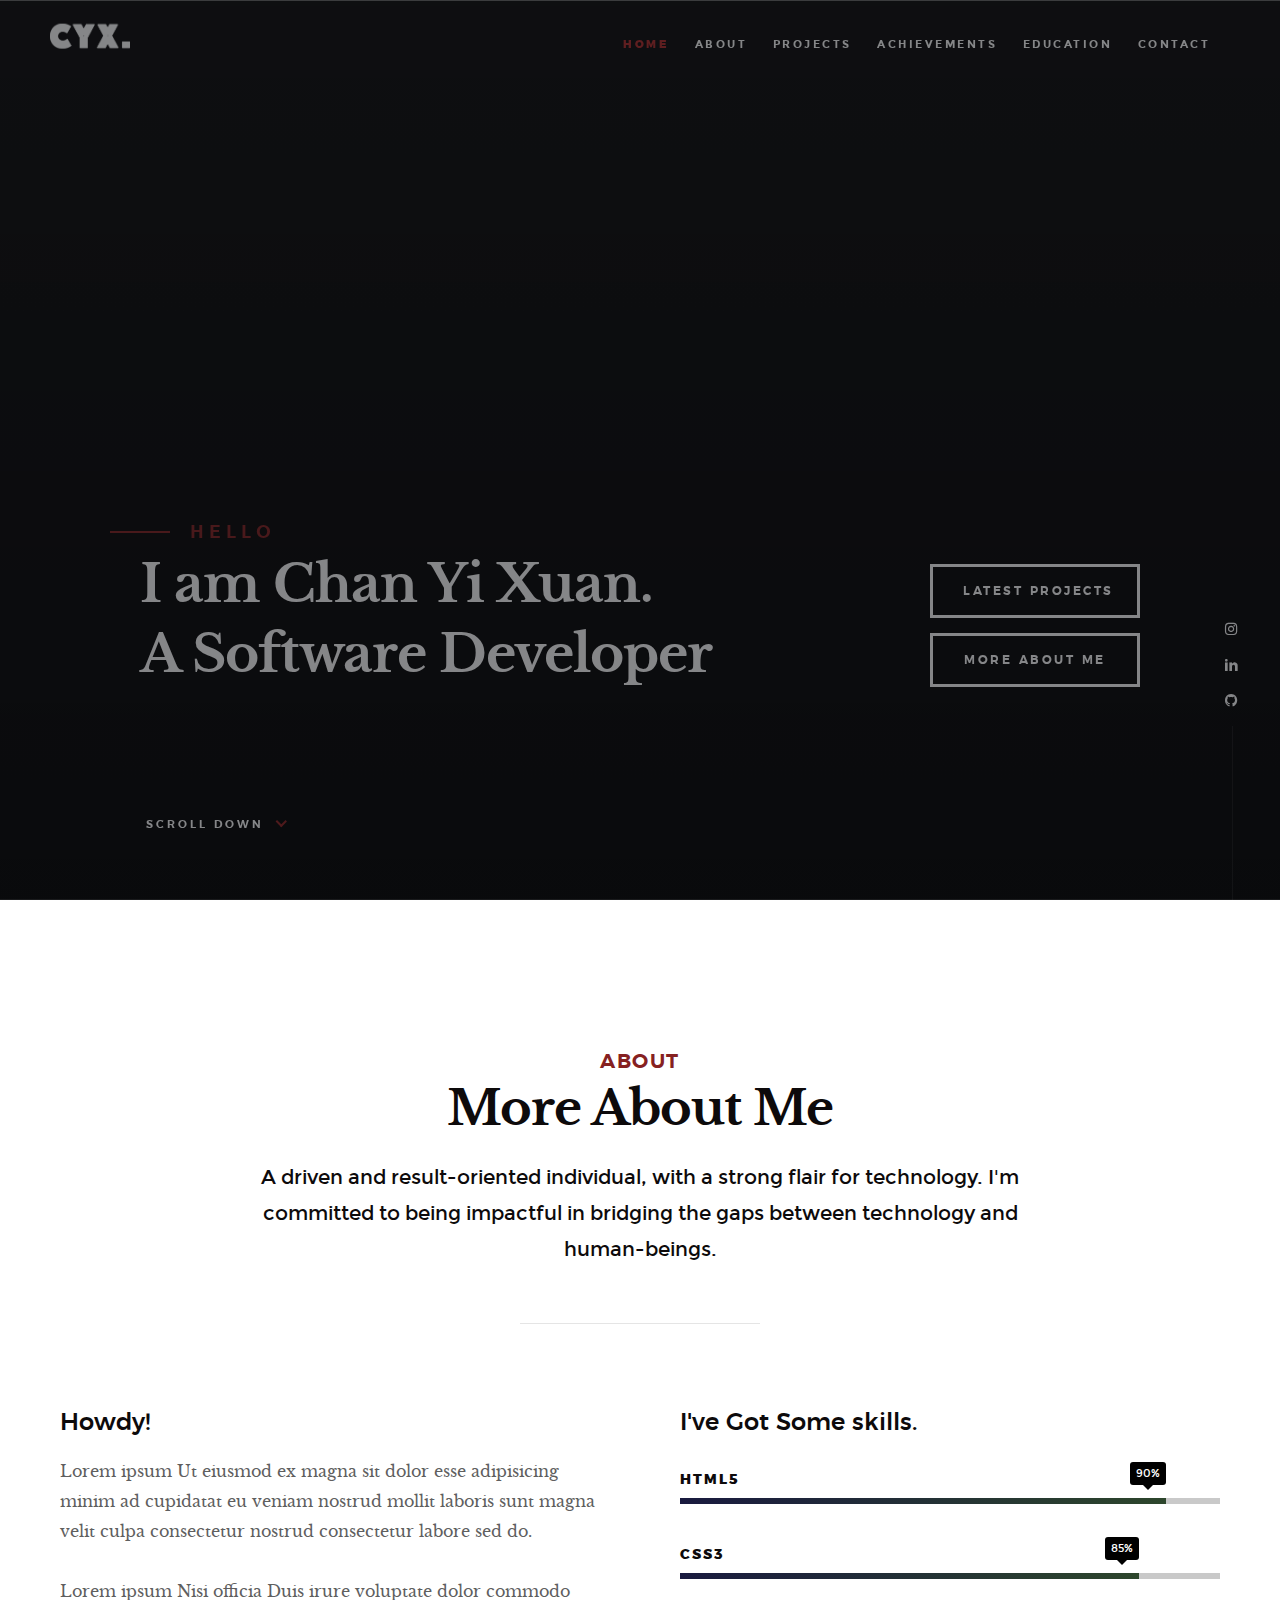
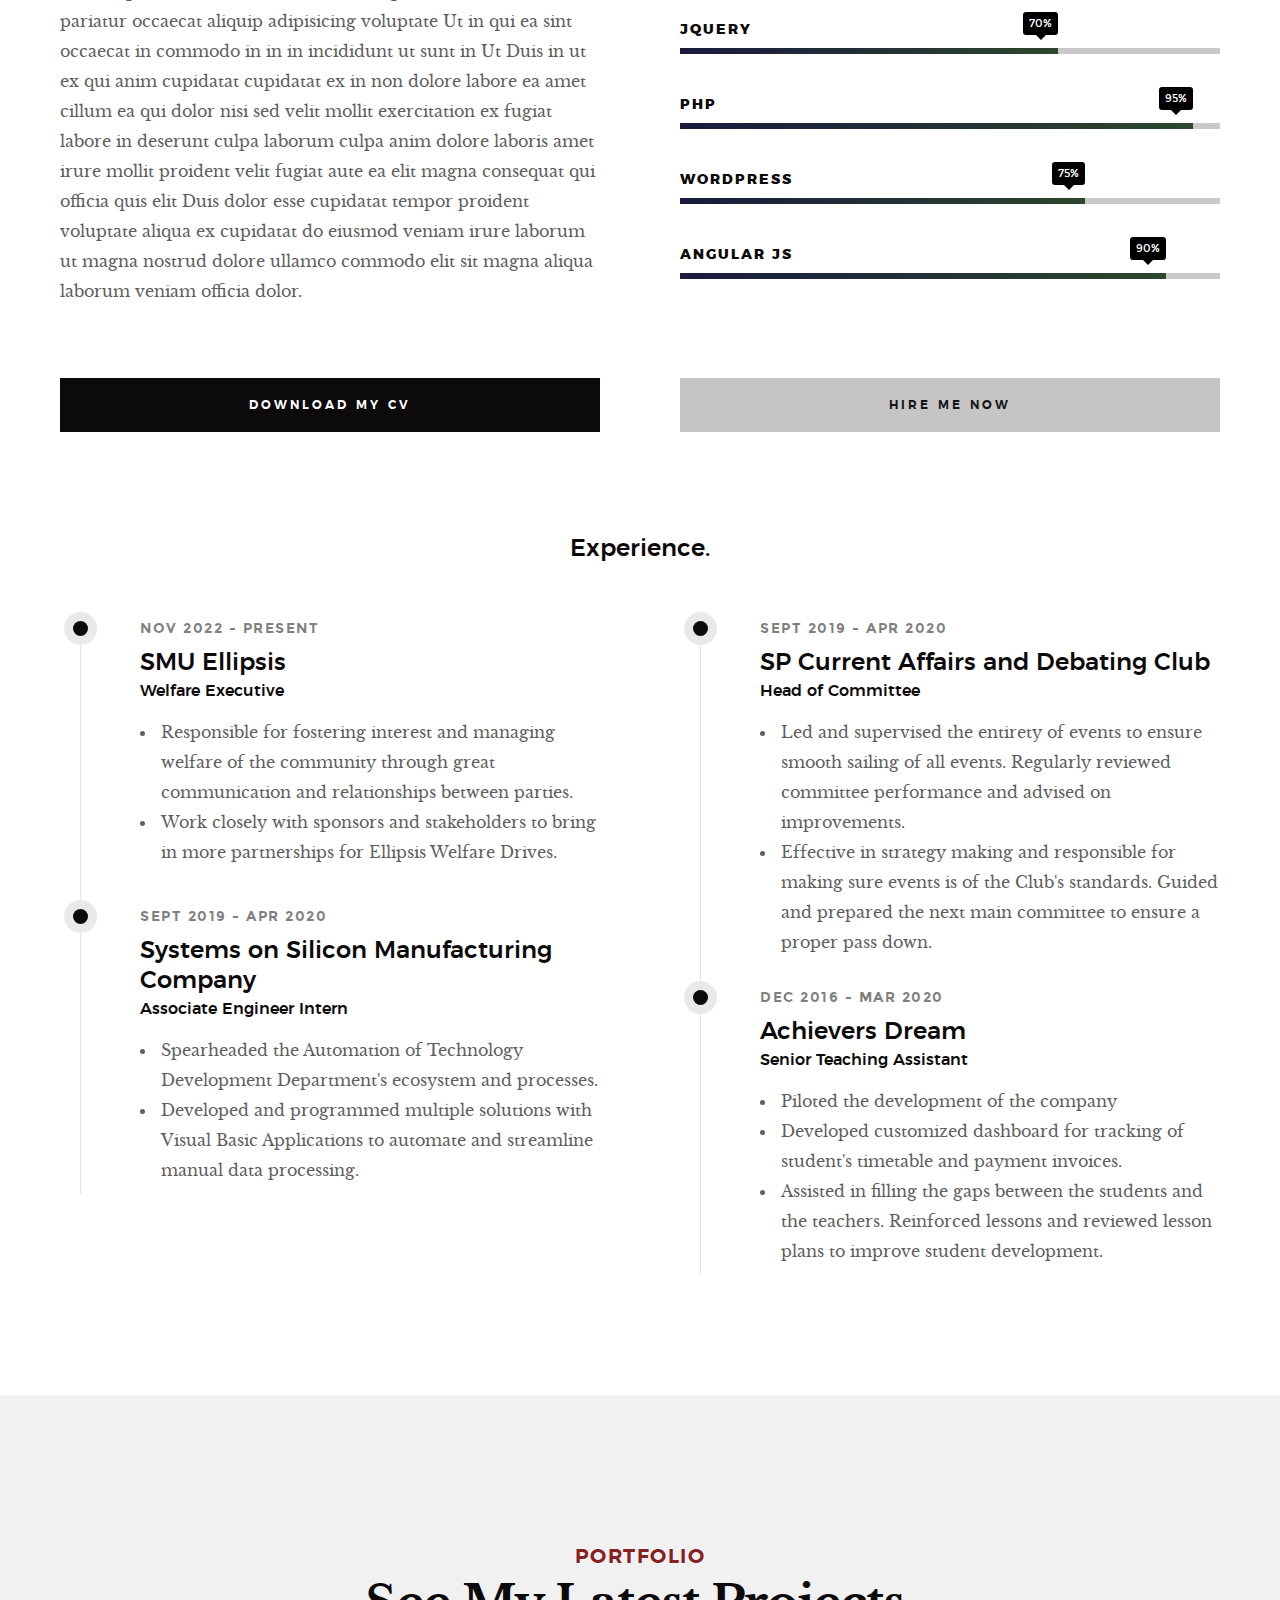
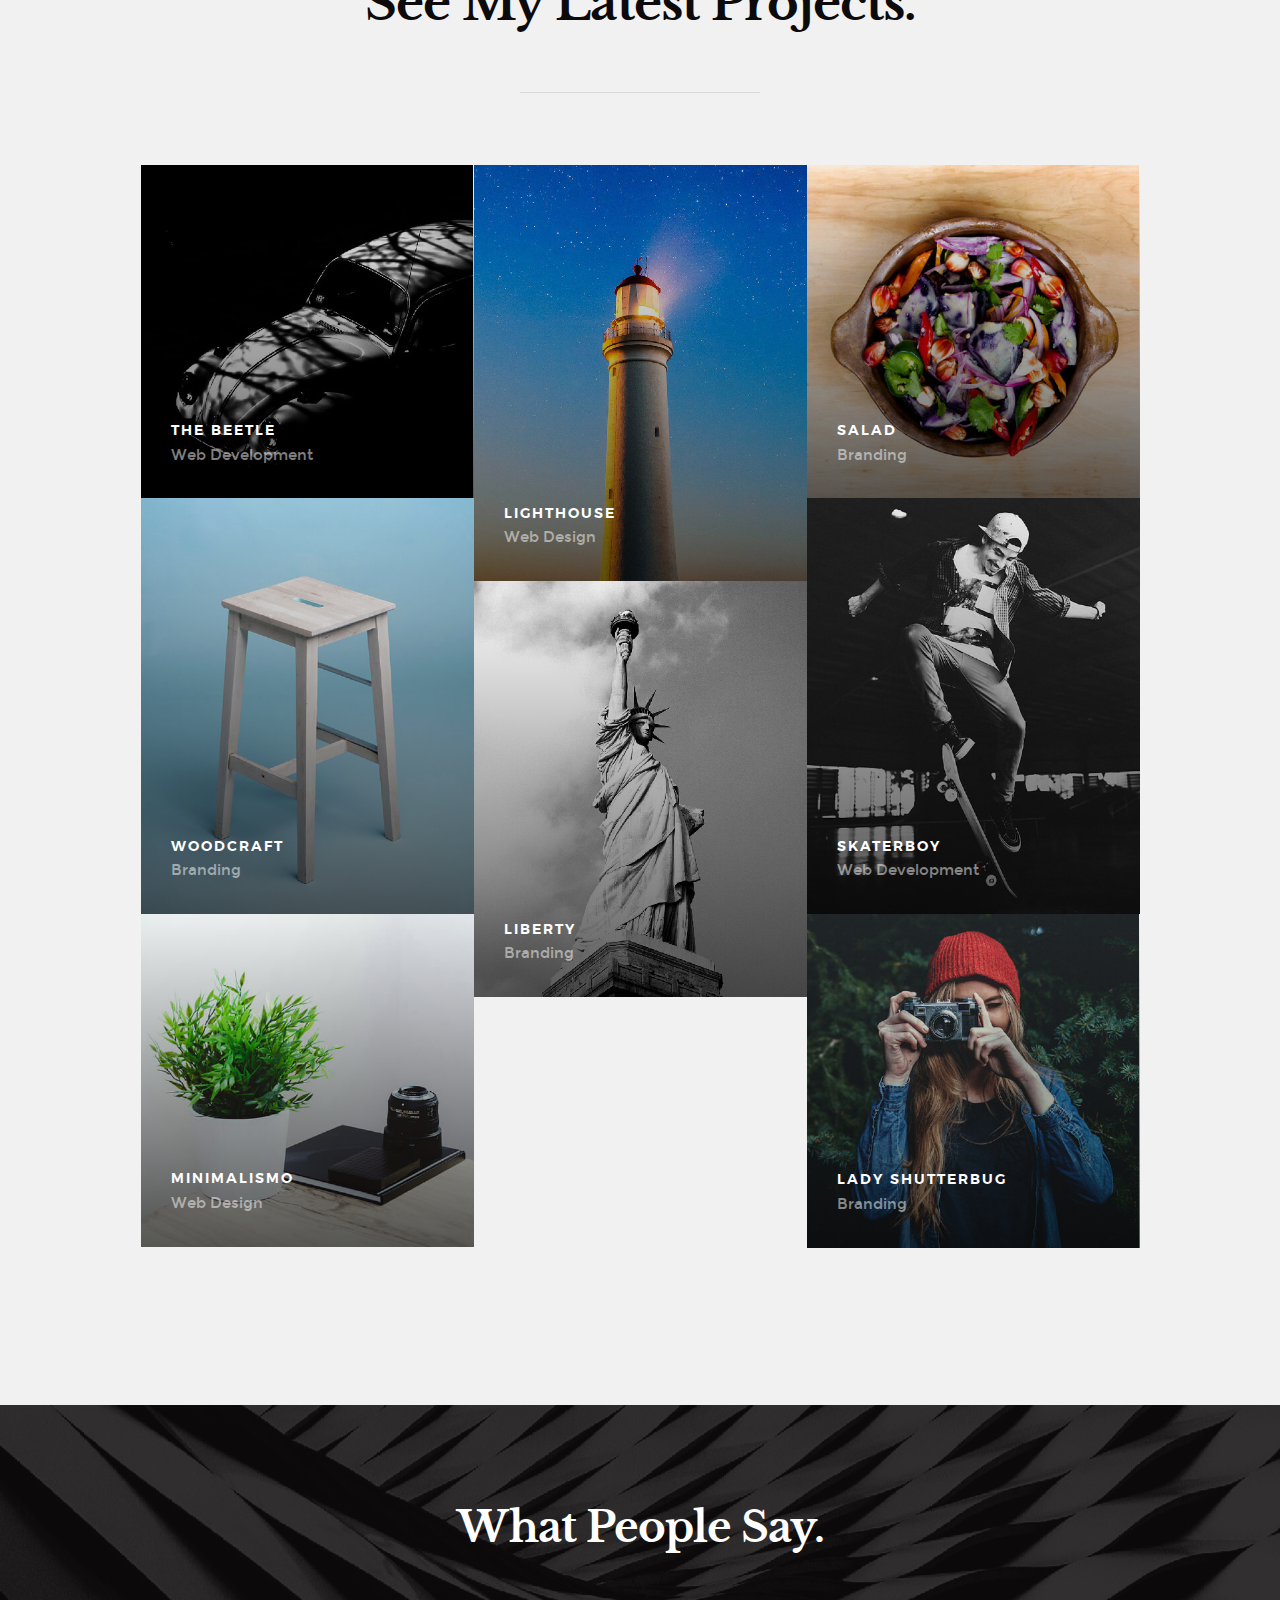
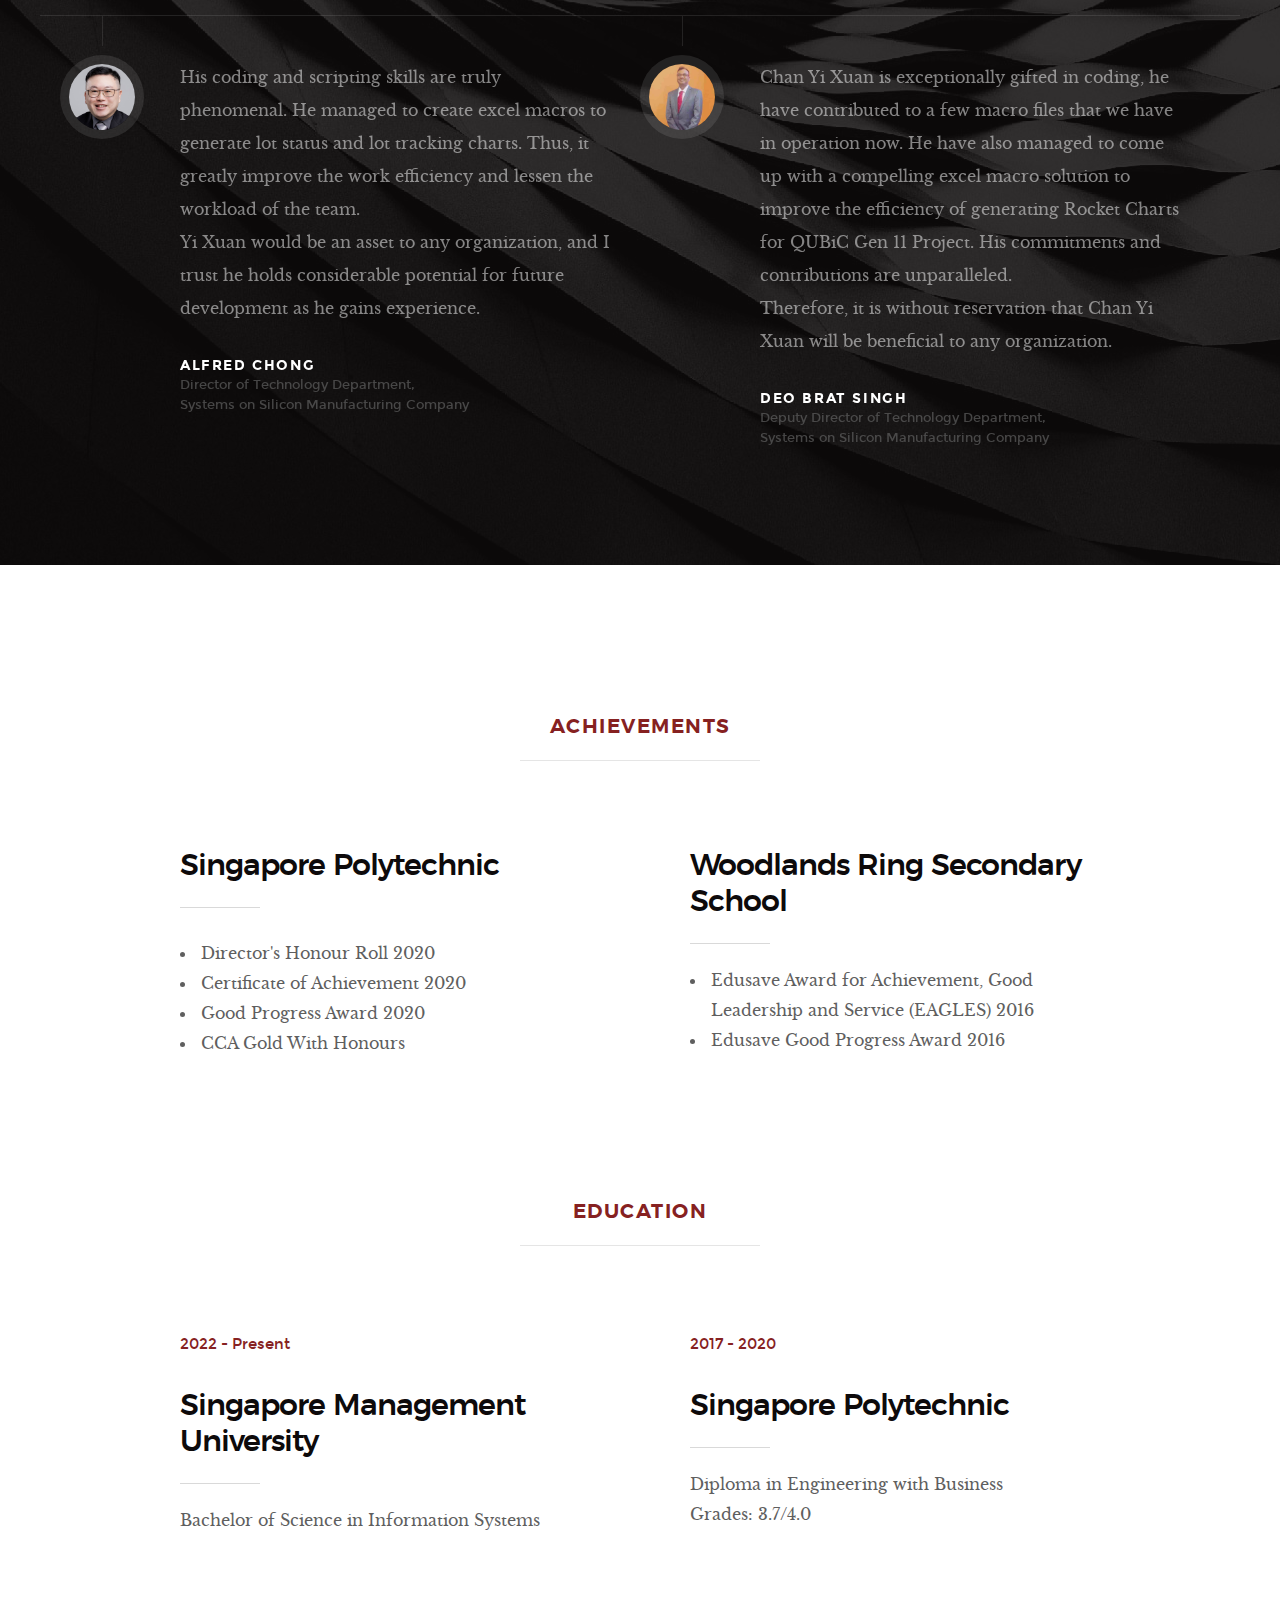
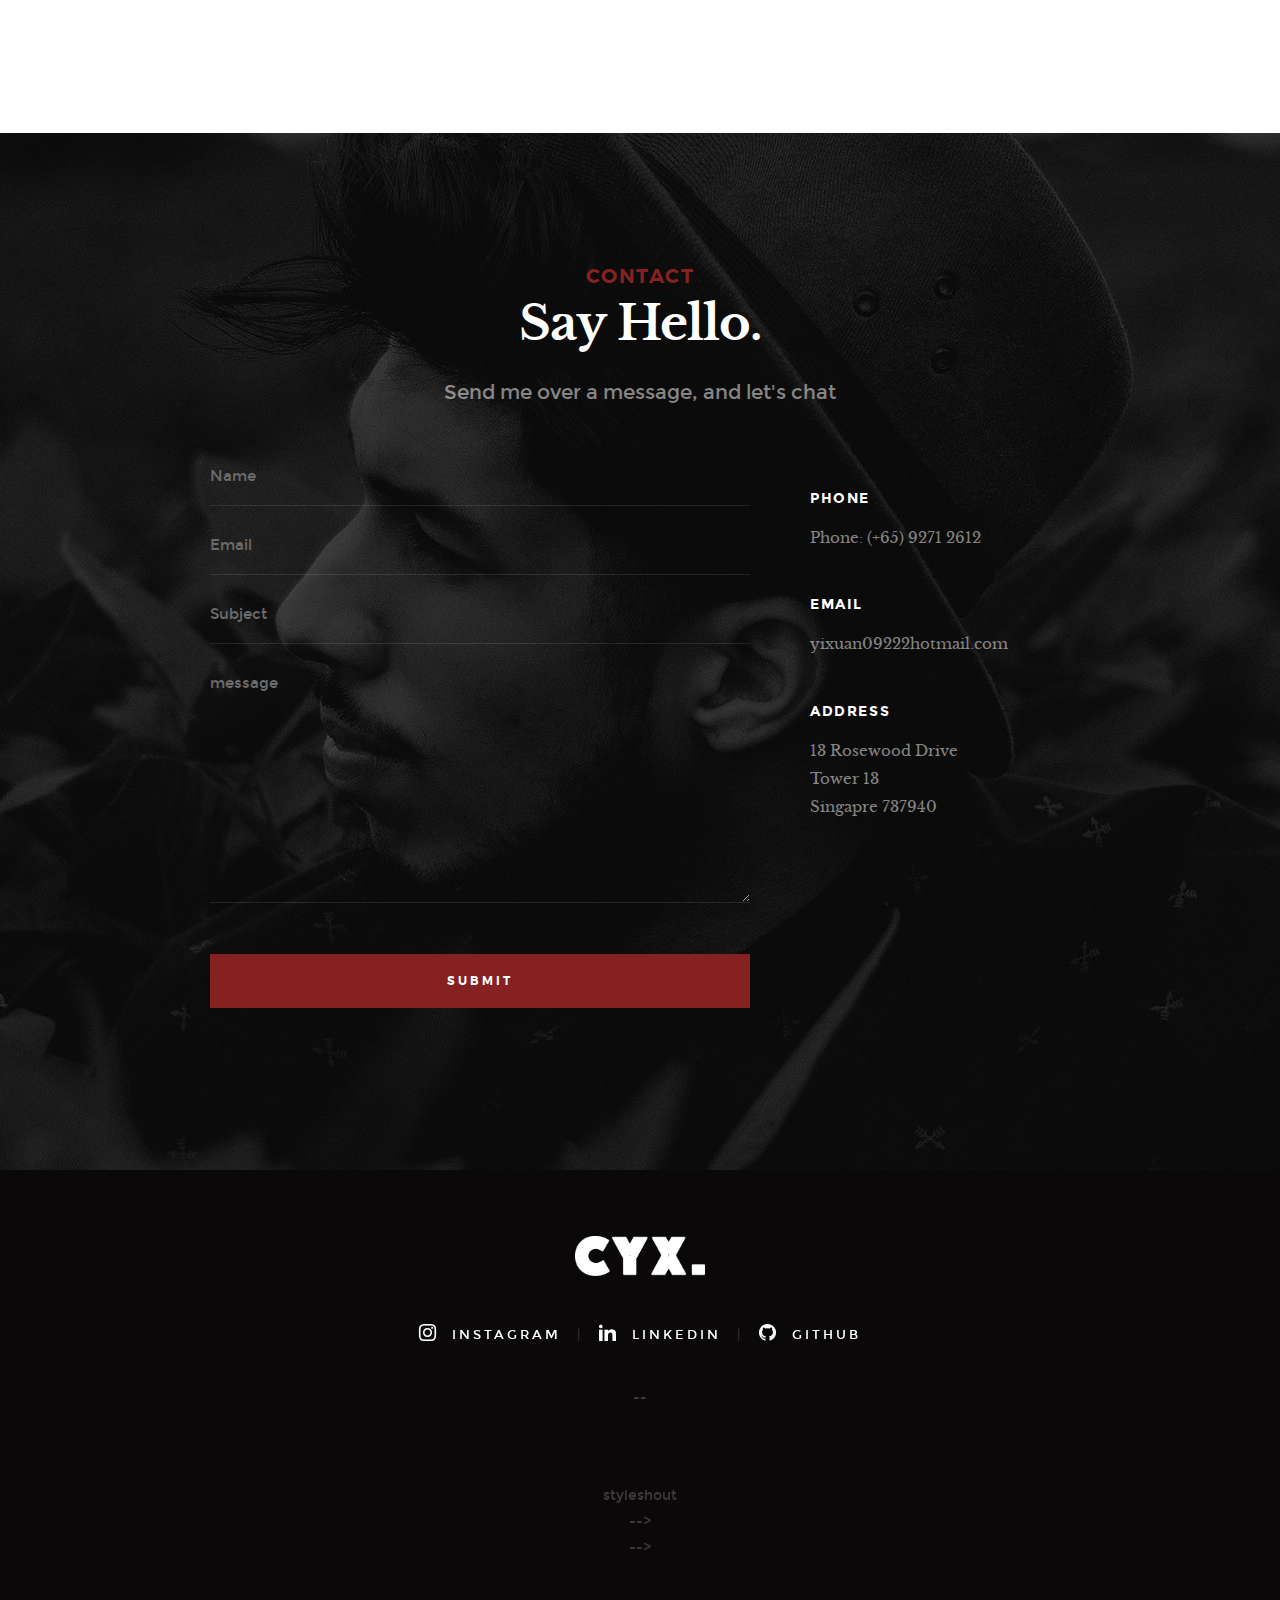
==== index.html @ 6fe9869a "Add files via upload" ====
<!DOCTYPE html>
<!--[if lt IE 9 ]><html class="no-js oldie" lang="en"> <![endif]-->
<!--[if IE 9 ]><html class="no-js oldie ie9" lang="en"> <![endif]-->
<!--[if (gte IE 9)|!(IE)]><!-->
<html class="no-js" lang="en">
<!--<![endif]-->

<head>

    <!--- basic page needs
    ================================================== -->
    <meta charset="utf-8">
    <title>YI XUAN</title>
    <meta name="description" content="">
    <meta name="author" content="">

    <!-- mobile specific metas
    ================================================== -->
    <meta name="viewport" content="width=device-width, initial-scale=1">

    <!-- CSS
    ================================================== -->
    <link rel="stylesheet" href="css/base.css">
    <link rel="stylesheet" href="css/vendor.css">
    <link rel="stylesheet" href="css/main.css">

    <!-- script
    ================================================== -->
    <script src="js/modernizr.js"></script>
    <script src="js/pace.min.js"></script>

    <!-- favicons
    ================================================== -->
    <link rel="shortcut icon" href="favicon.ico" type="image/x-icon"><!--bookmark icon-->
    <link rel="icon" href="favicon.ico" type="image/x-icon">

</head>

<body id="top">

    <!-- header
    ================================================== -->
    <header class="s-header">

        <div class="header-logo">
            <a class="site-logo" href="index.html"><img src="images/CYX_.png" alt="Homepage"></a>
        </div>

        <nav class="header-nav-wrap">
            <ul class="header-nav">
                <li class="current"><a class="smoothscroll" href="#home" title="home">Home</a></li>
                <li><a class="smoothscroll" href="#about" title="about">About</a></li>
                <li><a class="smoothscroll" href="#works" title="works">Projects</a></li>
                <li><a class="smoothscroll" href="#blog" title="blog">Achievements</a></li>
                <li><a class="smoothscroll" href="#education" title="education">Education</a></li>
                <li><a class="smoothscroll" href="#contact" title="contact">Contact</a></li>
            </ul>
        </nav>

        <a class="header-menu-toggle" href="#0"><span>Menu</span></a>

    </header> <!-- end s-header -->


    <!-- home
   ================================================== -->
    <section id="home" class="s-home page-hero target-section" data-parallax="scroll"
        data-image-src="images/my-bg.jpg" data-natural-width=3000 data-natural-height=2000 data-position-y=center>

        <div class="overlay"></div>
        <div class="shadow-overlay"></div>

        <div class="home-content">

            <div class="row home-content__main">

                <h3>Hello </h3>

                <h1>
                    I am Chan Yi Xuan. <br>
                    A Software Developer <br>

                </h1>

                <div class="home-content__buttons">
                    <a href="#works" class="smoothscroll btn btn--stroke">
                        Latest Projects
                    </a>
                    <a href="#about" class="smoothscroll btn btn--stroke">
                        More About Me
                    </a>
                </div>

                <div class="home-content__scroll">
                    <a href="#about" class="scroll-link smoothscroll">
                        <span>Scroll Down</span>
                    </a>
                </div>

            </div>

        </div> <!-- end home-content -->

        <ul class="home-social">
            <!--<li>
                <a href="#"><i class="im im-facebook" aria-hidden="true"></i><span>Facebook</span></a>
            </li>
            <li>
                <a href="#"><i class="im im-twitter" aria-hidden="true"></i><span>Twiiter</span></a>
            </li>-->
            <li>
                <a href="https://www.instagram.com/c._.yx/" target="_blank"><i class="im im-instagram" aria-hidden="true"></i><span>Instagram</span></a>
            </li>
            <li>
                <a href="https://www.linkedin.com/in/yi-xuan-chan/" target="_blank"><i class="im im-linkedin" aria-hidden="true"></i><span>Behance</span></a>
            </li>
            <li>
                <a href="https://github.com/yixuan0922" target="_blank"><i class="im im-github" aria-hidden="true"></i><span>Pinterest</span></a>
            </li>
        </ul>
        <!-- end home-social -->

    </section> <!-- end s-home -->


    <!-- about
    ================================================== -->
    <section id="about" class="s-about target-section">

        <div class="row narrow section-intro has-bottom-sep">
            <div class="col-full text-center">
                <h3>About</h3>
                <h1>More About Me</h1>
                <p class="lead">A driven and result-oriented individual, with a strong flair for technology. I'm
                    committed to being impactful in bridging the gaps between technology and human-beings.
                </p>
            </div>
        </div>

        <div class="row about-content">

            <div class="col-six tab-full left">
                <h3>Howdy!</h3>

                <p>Lorem ipsum Ut eiusmod ex magna sit dolor esse adipisicing minim ad cupidatat eu veniam nostrud
                    mollit laboris sunt magna velit culpa consectetur nostrud consectetur labore sed do.</p>

                <p>
                    Lorem ipsum Nisi officia Duis irure voluptate dolor commodo pariatur occaecat aliquip adipisicing
                    voluptate Ut in qui ea sint occaecat in commodo in in in incididunt ut sunt in Ut Duis in ut ex qui
                    anim cupidatat cupidatat ex in non dolore labore ea amet cillum ea qui dolor nisi sed velit mollit
                    exercitation ex fugiat labore in deserunt culpa laborum culpa anim dolore laboris amet irure mollit
                    proident velit fugiat aute ea elit magna consequat qui officia quis elit Duis dolor esse cupidatat
                    tempor proident voluptate aliqua ex cupidatat do eiusmod veniam irure laborum ut magna nostrud
                    dolore ullamco commodo elit sit magna aliqua laborum veniam officia dolor.
                </p>
            </div>

            <div class="col-six tab-full right">
                <h3>I've Got Some skills.</h3>

                <ul class="skill-bars">
                    <li>
                        <div class="progress percent90"><span>90%</span></div>
                        <strong>HTML5</strong>
                    </li>
                    <li>
                        <div class="progress percent85"><span>85%</span></div>
                        <strong>CSS3</strong>
                    </li>
                    <li>
                        <div class="progress percent70"><span>70%</span></div>
                        <strong>JQuery</strong>
                    </li>
                    <li>
                        <div class="progress percent95"><span>95%</span></div>
                        <strong>PHP</strong>
                    </li>
                    <li>
                        <div class="progress percent75"><span>75%</span></div>
                        <strong>Wordpress</strong>
                    </li>
                    <li>
                        <div class="progress percent90"><span>90%</span></div>
                        <strong>Angular JS</strong>
                    </li>
                </ul>
            </div>

        </div> <!-- end about-content -->

        <div class="row about-content about-content--buttons">

            <div class="col-six tab-full left">
                <a href="/download/Chan Yi Xuan Resume.pdf" target="_blank" title="Download Resume" class="btn btn--primary full-width">Download My CV</a>
            </div>
            <div class="col-six tab-full right">
                <a href="#0" class="btn full-width">Hire Me Now</a>
            </div>

        </div> <!-- end about-content buttons -->

        <div class="row about-content about-content--timeline">

            <div class="col-full text-center">
                <h3>Experience.</h3>
            </div>

            <div class="col-six tab-full left">
                <div class="timeline">

                    <div class="timeline__block">
                        <div class="timeline__bullet"></div>
                        <div class="timeline__header">
                            <p class="timeline__timeframe">Nov 2022 - Present</p>
                            <h3>SMU Ellipsis</h3>
                            <h5>Welfare Executive</h5>
                        </div>
                        <div class="timeline__desc">
                            <!--<p>Lorem ipsum Occaecat do esse ex et dolor culpa nisi ex in magna consectetur nisi
                                cupidatat laboris esse eiusmod deserunt aute do quis velit esse sed Ut proident
                                cupidatat nulla esse cillum laborum occaecat nostrud sit dolor incididunt amet est
                                occaecat nisi.</p>-->
                            <ul>
                                <li>Responsible for fostering interest and managing welfare of the community through
                                    great communication and relationships between parties.</li>
                                <li>Work closely with sponsors and stakeholders to bring in more partnerships for
                                    Ellipsis Welfare Drives.</li>
                            </ul>
                        </div>
                    </div> <!-- end timeline__block -->

                    <div class="timeline__block">
                        <div class="timeline__bullet"></div>
                        <div class="timeline__header">
                            <p class="timeline__timeframe">Sept 2019 - Apr 2020</p>
                            <h3>Systems on Silicon Manufacturing Company</h3>
                            <h5>Associate Engineer Intern</h5>
                        </div>
                        <div class="timeline__desc">
                            <!--<p>Lorem ipsum Occaecat do esse ex et dolor culpa nisi ex in magna consectetur nisi
                                cupidatat laboris esse eiusmod deserunt aute do quis velit esse sed Ut proident
                                cupidatat nulla esse cillum laborum occaecat nostrud sit dolor incididunt amet est
                                occaecat nisi incididunt.</p>-->
                            <ul>
                                <li>Spearheaded the Automation of Technology Development Department's ecosystem and
                                    processes.</li>
                                <li>Developed and programmed multiple solutions with Visual Basic Applications to
                                    automate and streamline manual data processing.</li>
                            </ul>
                        </div>
                    </div> <!-- end timeline__block -->

                </div> <!-- end timeline -->
            </div> <!-- end left -->

            <div class="col-six tab-full right">
                <div class="timeline">

                    <div class="timeline__block">
                        <div class="timeline__bullet"></div>
                        <div class="timeline__header">
                            <p class="timeline__timeframe">Sept 2019 - Apr 2020</p>
                            <h3>SP Current Affairs and Debating Club</h3>
                            <h5>Head of Committee</h5>
                        </div>
                        <div class="timeline__desc">
                            <!--<p>Lorem ipsum Occaecat do esse ex et dolor culpa nisi ex in magna consectetur nisi
                                cupidatat laboris esse eiusmod deserunt aute do quis velit esse sed Ut proident
                                cupidatat nulla esse cillum laborum occaecat nostrud sit dolor incididunt amet est
                                occaecat nisi.</p>-->
                            <ul>
                                <li>Led and supervised the entirety of events to ensure smooth sailing of all events.
                                    Regularly reviewed committee performance and advised on improvements.</li>
                                <li>Effective in strategy making and responsible for making sure events is of the Club's
                                    standards. Guided and prepared the next main committee to ensure a proper pass down.
                                </li>
                            </ul>

                        </div>
                    </div> <!-- end timeline__block -->

                    <div class="timeline__block">
                        <div class="timeline__bullet"></div>
                        <div class="timeline__header">
                            <p class="timeline__timeframe">Dec 2016 - Mar 2020</p>
                            <h3>Achievers Dream</h3>
                            <h5>Senior Teaching Assistant</h5>
                        </div>
                        <div class="timeline__desc">
                            <!--<p>Lorem ipsum Occaecat do esse ex et dolor culpa nisi ex in magna consectetur nisi
                                cupidatat laboris esse eiusmod deserunt aute do quis velit esse sed Ut proident
                                cupidatat nulla esse cillum laborum occaecat nostrud sit dolor incididunt amet est
                                occaecat nisi incididunt.</p>-->
                            <ul>
                                <li>Piloted the development of the company</li>
                                <li>Developed customized dashboard for tracking of student's timetable and payment
                                    invoices.
                                </li>
                                <li>Assisted in filling the gaps between the students and the teachers. Reinforced
                                    lessons and reviewed lesson plans to improve student development.
                                </li>
                            </ul>
                        </div>
                    </div> <!-- end timeline__block -->

                </div> <!-- end timeline -->
            </div> <!-- end right -->

        </div> <!-- end about-content timeline -->

    </section> <!-- end about -->


    <!-- works
    ================================================== -->
    <section id="works" class="s-works target-section">

        <div class="row narrow section-intro has-bottom-sep">
            <div class="col-full">
                <h3>Portfolio</h3>
                <h1>See My Latest Projects.</h1>

                <p class="lead"><!--Lorem ipsum Dolor adipisicing nostrud et aute Excepteur amet commodo ea dolore irure
                    esse Duis nulla sint fugiat cillum ullamco proident aliquip quis qui voluptate dolore veniam Ut
                    laborum non est in officia.--></p>
            </div>
        </div>

        <div class="row masonry-wrap">
            <div class="masonry">

                <div class="masonry__brick">
                    <div class="item-folio">

                        <div class="item-folio__thumb">
                            <a href="images/portfolio/gallery/g-beetle.jpg" class="thumb-link" title="The Beetle Car"
                                data-size="1050x700">
                                <img src="images/portfolio/beetle.jpg"
                                    srcset="images/portfolio/beetle.jpg 1x, images/portfolio/beetle@2x.jpg 2x" alt="">
                                <span class="shadow-overlay"></span>
                            </a>
                        </div>

                        <div class="item-folio__text">
                            <h3 class="item-folio__title">
                                The Beetle
                            </h3>
                            <p class="item-folio__cat">
                                Web Development
                            </p>
                        </div>

                        <a href="https://www.behance.net/" class="item-folio__project-link" title="Project link">
                            <i class="im im-link"></i>
                        </a>

                        <div class="item-folio__caption">
                            <p>Vero molestiae sed aut natus excepturi. Et tempora numquam. Temporibus iusto quo.Unde
                                dolorem corrupti neque nisi.</p>
                        </div>

                    </div> <!-- end item-folio -->
                </div> <!-- end masonry__brick -->

                <div class="masonry__brick">
                    <div class="item-folio">

                        <div class="item-folio__thumb">
                            <a href="images/portfolio/gallery/g-lighthouse.jpg" class="thumb-link" title="Lighthouse"
                                data-size="1050x700">
                                <img src="images/portfolio/lighthouse.jpg"
                                    srcset="images/portfolio/lighthouse.jpg 1x, images/portfolio/lighthouse@2x.jpg 2x"
                                    alt="">
                                <span class="shadow-overlay"></span>
                            </a>
                        </div>

                        <div class="item-folio__text">
                            <h3 class="item-folio__title">
                                Lighthouse
                            </h3>
                            <p class="item-folio__cat">
                                Web Design
                            </p>
                        </div>

                        <a href="https://www.behance.net/" class="item-folio__project-link" title="Project link">
                            <i class="im im-link"></i>
                        </a>

                        <div class="item-folio__caption">
                            <p>Vero molestiae sed aut natus excepturi. Et tempora numquam. Temporibus iusto quo.Unde
                                dolorem corrupti neque nisi.</p>
                        </div>

                    </div> <!-- end item-folio -->
                </div> <!-- end masonry__brick -->

                <div class="masonry__brick">
                    <div class="item-folio">

                        <div class="item-folio__thumb">
                            <a href="images/portfolio/gallery/g-salad.jpg" class="thumb-link" data-size="1050x700">
                                <img src="images/portfolio/salad.jpg"
                                    srcset="images/portfolio/salad.jpg 1x, images/portfolio/salad@2x.jpg 2x" alt="">
                                <span class="shadow-overlay"></span>
                            </a>
                        </div>

                        <div class="item-folio__text">
                            <h3 class="item-folio__title">
                                Salad
                            </h3>
                            <p class="item-folio__cat">
                                Branding
                            </p>
                        </div>

                        <a href="https://www.behance.net/" class="item-folio__project-link" title="Project link">
                            <i class="im im-link"></i>
                        </a>

                        <span class="item-folio__caption">
                            <p>Vero molestiae sed aut natus excepturi. Et tempora numquam. Temporibus iusto quo.Unde
                                dolorem corrupti neque nisi.</p>
                        </span>

                    </div> <!-- end item-folio -->
                </div> <!-- end masonry__brick -->

                <div class="masonry__brick">
                    <div class="item-folio">

                        <div class="item-folio__thumb">
                            <a href="images/portfolio/gallery/g-woodcraft.jpg" class="thumb-link" data-size="1050x700">
                                <img src="images/portfolio/woodcraft.jpg"
                                    srcset="images/portfolio/woodcraft.jpg 1x, images/portfolio/woodcraft@2x.jpg 2x"
                                    alt="">
                                <span class="shadow-overlay"></span>
                            </a>
                        </div>

                        <div class="item-folio__text">
                            <h3 class="item-folio__title">
                                Woodcraft
                            </h3>
                            <p class="item-folio__cat">
                                Branding
                            </p>
                        </div>

                        <a href="https://www.behance.net/" class="item-folio__project-link" title="Project link">
                            <i class="im im-link"></i>
                        </a>

                        <span class="item-folio__caption">
                            <p>Vero molestiae sed aut natus excepturi. Et tempora numquam. Temporibus iusto quo.Unde
                                dolorem corrupti neque nisi.</p>
                        </span>

                    </div> <!-- end item-folio -->
                </div> <!-- end masonry__brick -->

                <div class="masonry__brick">
                    <div class="item-folio">

                        <div class="item-folio__thumb">
                            <a href="images/portfolio/gallery/g-skaterboy.jpg" class="thumb-link" data-size="1050x700">
                                <img src="images/portfolio/skaterboy.jpg"
                                    srcset="images/portfolio/skaterboy.jpg 1x, images/portfolio/skaterboy@2x.jpg 2x"
                                    alt="">
                                <span class="shadow-overlay"></span>
                            </a>
                        </div>

                        <div class="item-folio__text">
                            <h3 class="item-folio__title">
                                Skaterboy
                            </h3>
                            <p class="item-folio__cat">
                                Web Development
                            </p>
                        </div>

                        <a href="https://www.behance.net/" class="item-folio__project-link" title="Project link">
                            <i class="im im-link"></i>
                        </a>

                        <span class="item-folio__caption">
                            <p>Vero molestiae sed aut natus excepturi. Et tempora numquam. Temporibus iusto quo.Unde
                                dolorem corrupti neque nisi.</p>
                        </span>

                    </div> <!-- end item-folio -->
                </div> <!-- end masonry__brick -->

                <div class="masonry__brick">
                    <div class="item-folio">

                        <div class="item-folio__thumb">
                            <a href="images/portfolio/gallery/g-liberty.jpg" class="thumb-link" data-size="1050x700">
                                <img src="images/portfolio/liberty.jpg"
                                    srcset="images/portfolio/liberty.jpg 1x, images/portfolio/liberty@2x.jpg 2x" alt="">
                                <span class="shadow-overlay"></span>
                            </a>
                        </div>

                        <div class="item-folio__text">
                            <h3 class="item-folio__title">
                                Liberty
                            </h3>
                            <p class="item-folio__cat">
                                Branding
                            </p>
                        </div>

                        <a href="https://www.behance.net/" class="item-folio__project-link" title="Project link">
                            <i class="im im-link"></i>
                        </a>

                        <span class="item-folio__caption">
                            <p>Vero molestiae sed aut natus excepturi. Et tempora numquam. Temporibus iusto quo.Unde
                                dolorem corrupti neque nisi.</p>
                        </span>

                    </div> <!-- end item-folio -->
                </div> <!-- end masonry__brick -->

                <div class="masonry__brick">
                    <div class="item-folio">

                        <div class="item-folio__thumb">
                            <a href="images/portfolio/gallery/g-minimalismo.jpg" class="thumb-link"
                                data-size="1050x700">
                                <img src="images/portfolio/minimalismo.jpg"
                                    srcset="images/portfolio/minimalismo.jpg 1x, images/portfolio/minimalismo@2x.jpg 2x"
                                    alt="">
                                <span class="shadow-overlay"></span>
                            </a>
                        </div>

                        <div class="item-folio__text">
                            <h3 class="item-folio__title">
                                Minimalismo
                            </h3>
                            <p class="item-folio__cat">
                                Web Design
                            </p>
                        </div>

                        <a href="https://www.behance.net/" class="item-folio__project-link" title="Project link">
                            <i class="im im-link"></i>
                        </a>

                        <span class="item-folio__caption">
                            <p>Vero molestiae sed aut natus excepturi. Et tempora numquam. Temporibus iusto quo.Unde
                                dolorem corrupti neque nisi.</p>
                        </span>

                    </div> <!-- end item-folio -->
                </div> <!-- end masonry__brick -->

                <div class="masonry__brick">
                    <div class="item-folio">

                        <div class="item-folio__thumb">
                            <a href="images/portfolio/gallery/g-shutterbug.jpg" class="thumb-link" data-size="1050x700">
                                <img src="images/portfolio/shutterbug.jpg"
                                    srcset="images/portfolio/shutterbug.jpg 1x, images/portfolio/shutterbug@2x.jpg 2x"
                                    alt="">
                                <span class="shadow-overlay"></span>
                            </a>
                        </div>

                        <div class="item-folio__text">
                            <h3 class="item-folio__title">
                                Lady Shutterbug
                            </h3>
                            <p class="item-folio__cat">
                                Branding
                            </p>
                        </div>

                        <a href="https://www.behance.net/" class="item-folio__project-link" title="Project link">
                            <i class="im im-link"></i>
                        </a>

                        <span class="item-folio__caption">
                            <p>Vero molestiae sed aut natus excepturi. Et tempora numquam. Temporibus iusto quo.Unde
                                dolorem corrupti neque nisi.</p>
                        </span>

                    </div> <!-- end item-folio -->
                </div> <!-- end masonry__brick -->

            </div>
        </div> <!-- end masonry -->

    </section> <!-- end works -->



    <!-- testimonials
    ================================================== -->
    <div class="s-testimonials">

        <div class="overlay"></div>

        <div class="row testimonials-header">
            <div class="col-full">
                <h1 class="h02">What People Say.</h1>
            </div>
        </div>

        <div class="row testimonials">

            <div class="col-full testimonials__slider">

                <div class="testimonials__slide">
                    <img src="images/avatars/AlfredChongPFP.jpeg" alt="Author image" class="testimonials__avatar">
                    <p>His coding and scripting skills are truly phenomenal. He managed to create excel macros to
                        generate lot status and lot tracking charts. Thus, it greatly improve the work efficiency and
                        lessen the workload of the team. <br>
                        Yi Xuan would be an asset to any organization, and I trust he holds considerable potential for
                        future development as he gains experience.
                    </p>
                    <div class="testimonials__author h06">
                        Alfred Chong
                        <span>Director of Technology Department, <br>
                            Systems on Silicon Manufacturing Company </span>
                    </div>
                </div>

                <div class="testimonials__slide">
                    <img src="images/avatars/DeoBratSinghPFP.jpeg" alt="Author image" class="testimonials__avatar">
                    <p>Chan Yi Xuan is exceptionally gifted in coding, he have contributed to a few macro files that we
                        have in operation now. He have also managed to come up with a compelling excel macro solution to
                        improve the efficiency of generating Rocket Charts for QUBiC Gen 11 Project. His commitments and
                        contributions are unparalleled. <br>
                        Therefore, it is without reservation that Chan Yi Xuan will be beneficial to any organization.
                    </p>
                    <div class="testimonials__author h06">
                        Deo Brat Singh
                        <span>Deputy Director of Technology Department, <br>
                            Systems on Silicon Manufacturing Company</span>
                    </div>
                </div>
                <!--
                <div class="testimonials__slide">
                    <img src="images/avatars/user-02.jpg" alt="Author image" class="testimonials__avatar">
                    <p>UnderTheMistleToe is one of the most interest and amazing event I have ever attended. This Party is very well-organized  <br>
                        Therefore, it is without reservation that Chan Yi Xuan will be beneficial to any organization.
                    </p>
                    <div class="testimonials__author h06">
                        Satya Nadella
                        <span>CEO, Microsoft</span>
                    </div>
                </div>-->


            </div> <!-- end testimonials__slider -->

        </div> <!-- end testimonials -->

    </div> <!-- end s-testimonials -->


    <!-- blog
    ================================================== -->
    <section id="blog" class="s-blog target-section">

        <div class="row narrow section-intro has-bottom-sep ">
            <div class="col-full">
                <h3>Achievements</h3>
                <!--<h1>Latest From The Blog.</h1>
                <p class="lead">Lorem ipsum Dolor adipisicing nostrud et aute.
                    Excepteur amet commodo ea dolore irure esse Duis nulla sint fugiat cillum
                    ullamco proident aliquip quis qui voluptate dolore veniam Ut laborum non est in officia.</p>
                -->
            </div>
        </div>

        <div class="row blog-content">
            <div class="col-full">

                <div class="blog-list block-1-2 block-tab-full">
                    <article class="col-block">
                        <!--
                        <div class="blog-date">
                            <a href="blog-single.html">Sept 16, 2017</a>
                        </div>
                        -->

                        <!--<h2 class="h01"><a href="blog-single.html">The 10 Golden Rules of Clean Simple Design.</a></h2>-->
                        <h2 class="h01">Singapore Polytechnic</h2>
                        <p>
                        <ul>
                            <li>Director's Honour Roll 2020</li>
                            <li>Certificate of Achievement 2020</li>
                            <li>Good Progress Award 2020</li>
                            <li>CCA Gold With Honours</li>
                        </ul>
                        </p>
                        <!--
                        <div class="blog-cat">
                            <a href="blog.html">Branding</a><a href="blog.html">Design</a>
                        </div>
                        -->


                    </article>
                    <!--<article class="col-block">
                        
                        <div class="blog-date">
                            <a href="blog-single.html">Sept 15, 2017</a>
                        </div>
                        

                        <h2 class="h01"><a href="blog-single.html">Photography Can Improve Your Graphic Design.</a></h2>
                        <h2 class="h01">Singapore Armed Forces</h2>
                        <ul>
                            <li>The Letter of Commendation</li>
                            <li>Best Soldier of the Month</li>
                        </ul>
                        
                        <div class="blog-cat">
                            <a href="blog.html">Photography</a>
                        </div>
                    -->
                    
                    </article>
                    <article class="col-block">
                        <!--
                        <div class="blog-date">
                            <a href="blog-single.html">Sept 14, 2017</a>
                        </div> -->

                        <!--<h2 class="h01"><a href="blog-single.html">Workspace Design Trends and Ideas.</a></h2>
                        -->
                        <h2 class="h01">Woodlands Ring Secondary School</h2>
                        <ul>
                            <li>Edusave Award for Achievement, Good Leadership and Service (EAGLES) 2016</li>
                            <li>Edusave Good Progress Award 2016</li>
                        </ul>
                        <!---
                        <div class="blog-cat">
                            <a href="blog.html">Branding</a><a href="blog.html">Wordpress</a>
                        </div>
                    </article>
                    <article class="col-block">

                        <div class="blog-date">
                            <a href="blog-single.html">Sept 12, 2017</a>
                        </div>
                        <h2 class="h01"><a href="blog-single.html">Using Patterns in your Branding.</a></h2>
                        <p>
                            Vestibulum ac diam sit amet quam vehicula elementum sed sit amet dui. Pellentesque in ipsum
                            id orci porta dapibus. Donec sollicitudin molestie malesuada. Vivamus magna justo, lacinia
                            eget consectetur sed, convallis at tellus. Cras ultricies ligula sed magna dictum porta. Sed
                            porttitor lectus nibh.
                        </p>

                        <div class="blog-cat">
                            <a href="blog.html">Design</a><a href="blog.html">Branding</a>
                        </div>
                    </article>
                </div> -->
                        <!-- end blog-list -->

                </div> <!-- end col-full -->
            </div> <!-- end blog-content -->
        </div>
    </section>

    <section id="education" class="s-education target-section ">

            <div class="row narrow section-intro has-bottom-sep">
                <div class="col-full">
                    <h3>Education</h3>
                    <!--<h1>Latest From The Blog.</h1>
                    <p class="lead">Lorem ipsum Dolor adipisicing nostrud et aute.
                        Excepteur amet commodo ea dolore irure esse Duis nulla sint fugiat cillum
                        ullamco proident aliquip quis qui voluptate dolore veniam Ut laborum non est in officia.</p>
                    -->
                </div>
            </div>
    
            <div class="row education-content">
                <div class="col-full ">
    
                    <div class="education-list block-1-2 block-tab-full">
                        <article class="col-block">
                            
                            <div class="education-date">
                                <p >2022 - Present</p>
                            </div>
                            
    
                            <!--<h2 class="h01"><a href="blog-single.html">The 10 Golden Rules of Clean Simple Design.</a></h2>-->
                            <h2 class="h01">Singapore Management University</h2>
                            <p>
                                Bachelor of Science in Information Systems <br>

                                
                            </p>
                            <!--
                            <div class="blog-cat">
                                <a href="blog.html">Branding</a><a href="blog.html">Design</a>
                            </div>
                            -->
    
    
                        </article>
                        <!--<article class="col-block">
                            
                            <div class="blog-date">
                                <a href="blog-single.html">Sept 15, 2017</a>
                            </div>
                            
    
                            <h2 class="h01"><a href="blog-single.html">Photography Can Improve Your Graphic Design.</a></h2>
                            <h2 class="h01">Singapore Armed Forces</h2>
                            <ul>
                                <li>The Letter of Commendation</li>
                                <li>Best Soldier of the Month</li>
                            </ul>
                            
                            <div class="blog-cat">
                                <a href="blog.html">Photography</a>
                            </div>
                        -->
                        </article>
                        <article class="col-block">
                            
                            <div class="education-date">
                                <p> 2017 - 2020 </p>
                            </div>
    
                            <!--<h2 class="h01"><a href="blog-single.html">Workspace Design Trends and Ideas.</a></h2>
                            -->
                            <h2 class="h01">Singapore Polytechnic</h2>
                            <p>
                                Diploma in Engineering with Business <br>
                                Grades: 3.7/4.0
                            </p>
                            <!--
                            <div class="blog-cat">
                                <a href="blog.html">Branding</a><a href="blog.html">Wordpress</a>
                            </div>
                            -->
                        </article>
                        <!--
                        <article class="col-block">
    
                            <div class="blog-date">
                                <a href="blog-single.html">Sept 12, 2017</a>
                            </div>
                            <h2 class="h01"><a href="blog-single.html">Using Patterns in your Branding.</a></h2>
                            <p>
                                Vestibulum ac diam sit amet quam vehicula elementum sed sit amet dui. Pellentesque in ipsum
                                id orci porta dapibus. Donec sollicitudin molestie malesuada. Vivamus magna justo, lacinia
                                eget consectetur sed, convallis at tellus. Cras ultricies ligula sed magna dictum porta. Sed
                                porttitor lectus nibh.
                            </p>
                            <div class="blog-cat">
                                <a href="blog.html">Design</a><a href="blog.html">Branding</a>
                            </div>
                        </article>-->
                    </div>
                            <!-- end education-list -->
    
                    </div> <!-- end col-full -->
                </div> <!-- end education-content -->
            </div>

    </section> <!-- end s-education -->

        <!-- blog
    ================================================== -->



    <!-- s-cta
    ================================================== -->
    <!-- <section class="s-cta">

        <div class="row narrow cta">

            <div class="col-full cta__content">

                <h2 class="h01"><a href="http://www.dreamhost.com/r.cgi?287326|STYLESHOUT">Styleshout Recommends
                        Dreamhost.</a></h2>

                <p class="lead">
                    Looking for an awesome and reliable webhosting? Try <a
                        href="http://www.dreamhost.com/r.cgi?287326|STYLESHOUT">DreamHost</a>.
                    Get <span>$50 off</span> when you sign up with the promocode <span>styleshout</span>.
                </p>

                <div class="cta__action">
                    <a class="btn btn--primary btn--large" href="http://www.dreamhost.com/r.cgi?287326|STYLESHOUT">Sign
                        Up Now</a>
                </div>

            </div>

        </div>--> <!-- end cta -->

    <!--</section>-->


    <!-- s-stats
    ================================================== -->
    <!--<section id="stats" class="s-stats">
        <div class="row block-1-4 block-tab-1-2 block-mob-full stats">

            <div class="col-block stats__col ">
                <div class="stats__count">
                    128
                </div>
                <h4>Awards Received</h4>
            </div>
            <div class="col-block stats__col">
                <div class="stats__count">
                    1500
                </div>
                <h4>Cups of Coffee</h4>
            </div>
            <div class="col-block stats__col stats__col--highlight">
                <div class="stats__upsign">
                    <a href="#"><i class="im im-arrow-up" aria-hidden="true"></i></a>
                </div>
                <div class="stats__count">
                    110
                </div>
                <h4>Projects Completed</h4>
            </div>
            <div class="col-block stats__col">
                <div class="stats__count">
                    101
                </div>
                <h4>Happy Clients</h4>
            </div>

        </div>
    </section>--> <!-- end s-stats -->


    <!-- s-stats
    ================================================== -->
    <section id="contact" class="s-contact target-section">

        <div class="overlay"></div>

        <div class="row narrow section-intro">
            <div class="col-full">
                <h3>Contact</h3>
                <h1>Say Hello.</h1>

                <p class="lead">Send me over a message, and let's chat</p>
            </div>
        </div>

        <div class="row contact__main">
            <div class="col-eight tab-full contact__form">
                <form name="contactForm" id="contactForm" method="post" action="">
                    <fieldset>

                        <div class="form-field">
                            <input name="contactName" type="text" id="contactName" placeholder="Name" value=""
                                minlength="2" required="" aria-required="true" class="full-width">
                        </div>
                        <div class="form-field">
                            <input name="contactEmail" type="email" id="contactEmail" placeholder="Email" value=""
                                required="" aria-required="true" class="full-width">
                        </div>
                        <div class="form-field">
                            <input name="contactSubject" type="text" id="contactSubject" placeholder="Subject" value=""
                                class="full-width">
                        </div>
                        <div class="form-field">
                            <textarea name="contactMessage" id="contactMessage" placeholder="message" rows="10"
                                cols="50" required="" aria-required="true" class="full-width"></textarea>
                        </div>
                        <div class="form-field">
                            <button class="full-width btn--primary">Submit</button>
                            <div class="submit-loader">
                                <div class="text-loader">Sending...</div>
                                <div class="s-loader">
                                    <div class="bounce1"></div>
                                    <div class="bounce2"></div>
                                    <div class="bounce3"></div>
                                </div>
                            </div>
                        </div>

                    </fieldset>
                </form>

                <!-- contact-warning -->
                <div class="message-warning">
                    Something went wrong. Please try again.
                </div>

                <!-- contact-success -->
                <div class="message-success">
                    Your message was sent, thank you!<br>
                </div>

            </div>
            <div class="col-four tab-full contact__infos">
                <h4 class="h06">Phone</h4>
                <p>Phone: (+65) 9271 2612<br>
                    <!--Mobile: (+63) 555 0100<br>
                    Fax: (+63) 555 0101-->
                </p>

                <h4 class="h06">Email</h4>
                <p>yixuan09222hotmail.com<br>
                    <!--info@holawebsite.com-->
                </p>

                <h4 class="h06">Address</h4>
                <p>
                    13 Rosewood Drive<br>
                    Tower 13<br>
                    Singapre 737940
                </p>
            </div>

        </div>

    </section> <!-- end s-contact -->


    <!-- footer
    ================================================== -->
    <footer>
        <div class="row">
            <div class="col-full">

                <div class="footer-logo">
                    <a class="footer-site-logo" href="#0"><img src="images/CYX_.png" alt="Homepage"></a>
                </div>

                <ul class="footer-social">
                    <!--<li><a href="#0">
                            <i class="im im-facebook" aria-hidden="true"></i>
                            <span>Facebook</span>
                        </a></li>
                    <li><a href="#0">
                            <i class="im im-twitter" aria-hidden="true"></i>
                            <span>Twitter</span>
                        </a></li>
                    -->
                    <li><a href="https://www.instagram.com/c._.yx/" target="_blank">
                            <i class="im im-instagram" aria-hidden="true"></i>
                            <span>Instagram</span>
                        </a></li>
                    <li><a href="https://www.linkedin.com/in/yi-xuan-chan/" target="_blank">
                            <i class="im im-linkedin" aria-hidden="true"></i>
                            <span>LinkedIn</span>
                        </a></li>
                    <li><a href="https://github.com/yixuan0922" target="_blank">
                            <i class="im im-github" aria-hidden="true"></i>
                            <span>Github</span>
                        </a></li>
                </ul>

            </div>
        </div>

        --<div class="row footer-bottom">

            <div class="col-twelve">
                <!--<div class="copyright">
                    <span>© Copyright Hola 2017</span>
                    <span>Design by <a href="https://www.styleshout.com/">-->styleshout</a></span>
                </div>-->

                <div class="go-top">
                    <a class="smoothscroll" title="Back to Top" href="#top"><i class="im im-arrow-up"
                            aria-hidden="true"></i></a>
                </div>
            </div>

        </div> --> <!-- end footer-bottom -->

    </footer> <!-- end footer -->


    <!-- photoswipe background
    ================================================== -->
    <div aria-hidden="true" class="pswp" role="dialog" tabindex="-1">

        <div class="pswp__bg"></div>
        <div class="pswp__scroll-wrap">

            <div class="pswp__container">
                <div class="pswp__item"></div>
                <div class="pswp__item"></div>
                <div class="pswp__item"></div>
            </div>

            <div class="pswp__ui pswp__ui--hidden">
                <div class="pswp__top-bar">
                    <div class="pswp__counter"></div><button class="pswp__button pswp__button--close"
                        title="Close (Esc)"></button> <button class="pswp__button pswp__button--share"
                        title="Share"></button> <button class="pswp__button pswp__button--fs"
                        title="Toggle fullscreen"></button> <button class="pswp__button pswp__button--zoom"
                        title="Zoom in/out"></button>
                    <div class="pswp__preloader">
                        <div class="pswp__preloader__icn">
                            <div class="pswp__preloader__cut">
                                <div class="pswp__preloader__donut"></div>
                            </div>
                        </div>
                    </div>
                </div>
                <div class="pswp__share-modal pswp__share-modal--hidden pswp__single-tap">
                    <div class="pswp__share-tooltip"></div>
                </div><button class="pswp__button pswp__button--arrow--left" title="Previous (arrow left)"></button>
                <button class="pswp__button pswp__button--arrow--right" title="Next (arrow right)"></button>
                <div class="pswp__caption">
                    <div class="pswp__caption__center"></div>
                </div>
            </div>

        </div>

    </div><!-- end photoSwipe background -->

    <div id="preloader">
        <div id="loader"></div>
    </div>


    <!-- Java Script
    ================================================== -->
    <script src="js/jquery-3.2.1.min.js"></script>
    <script src="js/plugins.js"></script>
    <script src="js/main.js"></script>

</body>

</html>
---- css/base.css ----
/* =================================================================== 
 *
 *  Hola v1.0 Base Stylesheet
 *  10-02-2017
 *  ------------------------------------------------------------------
 *
 *  TOC:
 *  # Normalize
 *  # Basic/base setup styles
 *      ## Media
 *      ## Typography resets
 *      ## links
 *      ## inputs
 *  # grid
 *      ## medium size devices
 *      ## tablets
 *      ## mobile devices
 *      ## small mobile devices
 *  # block grids
 *      ## medium size devices
 *      ## tablets
 *      ## mobile devices
 *      ## small mobile devices
 *  # MISC
 *
 * =================================================================== */


/* ===================================================================
 * # normalize
 * normalize.css v5.0.0 | MIT License | 
 * github.com/necolas/normalize.css
 *
 * ------------------------------------------------------------------- */

html {
    font-family: sans-serif;
    line-height: 1.15;
    -ms-text-size-adjust: 100%;
    -webkit-text-size-adjust: 100%;
}

body {
    margin: 0;
}

article, aside, footer, header, nav, section {
    display: block;
}

h1 {
    font-size: 2em;
    margin: 0.67em 0;
}

figcaption, figure, main {
    display: block;
}

figure {
    margin: 1em 40px;
}

hr {
    box-sizing: content-box;
    height: 0;
    overflow: visible;
}

pre {
    font-family: monospace, monospace;
    font-size: 1em;
}

a {
    background-color: transparent;
    -webkit-text-decoration-skip: objects;
}

a:active, a:hover {
    outline-width: 0;
}

abbr[title] {
    border-bottom: none;
    text-decoration: underline;
    text-decoration: underline dotted;
}

b, strong {
    font-weight: inherit;
}

b, strong {
    font-weight: bolder;
}

code, kbd, samp {
    font-family: monospace, monospace;
    font-size: 1em;
}

dfn {
    font-style: italic;
}

mark {
    background-color: #ff0;
    color: #000;
}

small {
    font-size: 80%;
}

sub, sup {
    font-size: 75%;
    line-height: 0;
    position: relative;
    vertical-align: baseline;
}

sub {
    bottom: -0.25em;
}

sup {
    top: -0.5em;
}

audio, video {
    display: inline-block;
}

audio:not([controls]) {
    display: none;
    height: 0;
}

img {
    border-style: none;
}

svg:not(:root) {
    overflow: hidden;
}

button, input, optgroup, select, textarea {
    font-family: sans-serif;
    font-size: 100%;
    line-height: 1.15;
    margin: 0;
}

button, input {
    overflow: visible;
}

button, select {
    text-transform: none;
}

button, html [type="button"], [type="reset"], [type="submit"] {
    -webkit-appearance: button;
}

button::-moz-focus-inner, [type="button"]::-moz-focus-inner, [type="reset"]::-moz-focus-inner, [type="submit"]::-moz-focus-inner {
    border-style: none;
    padding: 0;
}

button:-moz-focusring, [type="button"]:-moz-focusring, [type="reset"]:-moz-focusring, [type="submit"]:-moz-focusring {
    outline: 1px dotted ButtonText;
}

fieldset {
    border: 1px solid #c0c0c0;
    margin: 0 2px;
    padding: 0.35em 0.625em 0.75em;
}

legend {
    box-sizing: border-box;
    color: inherit;
    display: table;
    max-width: 100%;
    padding: 0;
    white-space: normal;
}

progress {
    display: inline-block;
    vertical-align: baseline;
}

textarea {
    overflow: auto;
}

[type="checkbox"], [type="radio"] {
    box-sizing: border-box;
    padding: 0;
}

[type="number"]::-webkit-inner-spin-button, [type="number"]::-webkit-outer-spin-button {
    height: auto;
}

[type="search"] {
    -webkit-appearance: textfield;
    outline-offset: -2px;
}

[type="search"]::-webkit-search-cancel-button, [type="search"]::-webkit-search-decoration {
    -webkit-appearance: none;
}

::-webkit-file-upload-button {
    -webkit-appearance: button;
    font: inherit;
}

details, menu {
    display: block;
}

summary {
    display: list-item;
}

canvas {
    display: inline-block;
}

template {
    display: none;
}

[hidden] {
    display: none;
}


/* ===================================================================
 * # basic/base setup styles - (_basic.scss)
 *
 * ------------------------------------------------------------------- */

html {
    font-size: 62.5%;
    box-sizing: border-box;
}

*, *::before, *::after {
    box-sizing: inherit;
}

body {
    font-weight: normal;
    line-height: 1;
    word-wrap: break-word;
    text-rendering: optimizeLegibility;
    -webkit-overflow-scrolling: touch;
    -webkit-text-size-adjust: none;
}

body, input, button {
    -moz-osx-font-smoothing: grayscale;
    -webkit-font-smoothing: antialiased;
}


/* ------------------------------------------------------------------- 
 * ## Media - (_basic.scss)
 * ------------------------------------------------------------------- */

img, video {
    max-width: 100%;
    height: auto;
}


/* ------------------------------------------------------------------- 
 * ## Typography resets - (_basic.scss)
 * ------------------------------------------------------------------- */

div, dl, dt, dd, ul, ol, li, h1, h2, h3, h4, h5, h6, pre, form, p, blockquote, th, td {
    margin: 0;
    padding: 0;
}

h1, h2, h3, h4, h5, h6 {
    -webkit-font-smoothing: auto;
    -webkit-font-smoothing: antialiased;
    -webkit-font-variant-ligatures: common-ligatures;
    -moz-font-variant-ligatures: common-ligatures;
    font-variant-ligatures: common-ligatures;
    text-rendering: optimizeLegibility;
}

em, i {
    font-style: italic;
    line-height: inherit;
}

strong, b {
    font-weight: bold;
    line-height: inherit;
}

small {
    font-size: 60%;
    line-height: inherit;
}

ol, ul {
    list-style: none;
}

li {
    display: block;
}


/* ------------------------------------------------------------------- 
 * ## links - (_basic.scss)
 * ------------------------------------------------------------------- */

a {
    text-decoration: none;
    line-height: inherit;
}

a img {
    border: none;
}


/* ------------------------------------------------------------------- 
 * ## inputs - (_basic.scss)
 * ------------------------------------------------------------------- */

fieldset {
    margin: 0;
    padding: 0;
}

input[type="email"], 
input[type="number"], 
input[type="search"], 
input[type="text"], 
input[type="tel"], 
input[type="url"], 
input[type="password"], textarea {
    -webkit-appearance: none;
    -moz-appearance: none;
    -ms-appearance: none;
    -o-appearance: none;
    appearance: none;
}


/* ===================================================================
 * # grid - (_grid.scss)
 *
 * ------------------------------------------------------------------- */

.row {
    width: 94%;
    max-width: 1200px;
    margin: 0 auto;
}

.row:after {
    content: "";
    display: table;
    clear: both;
}

.row .row {
    width: auto;
    max-width: none;
    margin-left: -20px;
    margin-right: -20px;
}


/* column blocks
 * -------------------------------------- */

[class*="col-"] {
    float: left;
}

[class*="col-"] + [class*="col-"].end {
    float: right;
}

[class*="col-"] {
    padding: 0 20px;
}


/* column width classes 
 * -------------------------------------- */

.col-one {
    width: 8.33333%;
}

.col-two, .col-1-6 {
    width: 16.66667%;
}

.col-three, .col-1-4 {
    width: 25%;
}

.col-four, .col-1-3 {
    width: 33.33333%;
}

.col-five {
    width: 41.66667%;
}

.col-six, .col-1-2 {
    width: 50%;
}

.col-seven {
    width: 58.33333%;
}

.col-eight, .col-2-3 {
    width: 66.66667%;
}

.col-nine, .col-3-4 {
    width: 75%;
}

.col-ten, .col-5-6 {
    width: 83.33333%;
}

.col-eleven {
    width: 91.66667%;
}

.col-twelve, .col-full {
    width: 100%;
}


/* ------------------------------------------------------------------- 
 * ## medium size devices - (_grid.scss)
 * ------------------------------------------------------------------- */

@media only screen and (max-width: 1200px) {
    .row .row {
        margin-left: -15px;
        margin-right: -15px;
    }
    [class*="col-"] {
        padding: 0 15px;
    }
    .md-two, .md-1-6 {
        width: 16.66667%;
    }
    .md-one {
        width: 8.33333%;
    }
    .md-three, .md-1-4 {
        width: 25%;
    }
    .md-four, .md-1-3 {
        width: 33.33333%;
    }
    .md-five {
        width: 41.66667%;
    }
    .md-six, .md-1-2 {
        width: 50%;
    }
    .md-seven {
        width: 58.33333%;
    }
    .md-eight, .md-2-3 {
        width: 66.66667%;
    }
    .md-nine, .md-3-4 {
        width: 75%;
    }
    .md-ten, .md-5-6 {
        width: 83.33333%;
    }
    .md-eleven {
        width: 91.66667%;
    }
    .md-twelve, .md-full {
        width: 100%;
    }
}


/* ------------------------------------------------------------------- 
 * ## tablets - (_grid.scss)
 * ------------------------------------------------------------------- */

@media only screen and (max-width: 800px) {
    .row {
        width: 90%;
    }
    .tab-1-4 {
        width: 25%;
    }
    .tab-1-3 {
        width: 33.33333%;
    }
    .tab-1-2 {
        width: 50%;
    }
    .tab-2-3 {
        width: 66.66667%;
    }
    .tab-3-4 {
        width: 75%;
    }
    .tab-full {
        width: 100%;
    }
}


/* ------------------------------------------------------------------- 
 * ## mobile devices - (_grid.scss)
 * ------------------------------------------------------------------- */

@media only screen and (max-width: 600px) {
    .row {
        width: auto;
        padding-left: 25px;
        padding-right: 25px;
    }
    .row .row {
        margin-left: -10px;
        margin-right: -10px;
    }
    [class*="col-"] {
        padding: 0 10px;
    }
    .mob-1-4 {
        width: 25%;
    }
    .mob-1-3 {
        width: 33.33333%;
    }
    .mob-1-2 {
        width: 50%;
    }
    .mob-2-3 {
        width: 66.66667%;
    }
    .mob-3-4 {
        width: 75%;
    }
    .mob-full {
        width: 100%;
    }
}


/* ------------------------------------------------------------------- 
 * ## small mobile devices - (_grid.scss) 
 * ------------------------------------------------------------------- */


/* stack columns on small mobile devices
 * ------------------------------------------------------------------- */

@media only screen and (max-width: 400px) {
    .row .row {
        padding-left: 0;
        padding-right: 0;
        margin-left: 0;
        margin-right: 0;
    }
    [class*="col-"] {
        width: 100% !important;
        float: none !important;
        clear: both !important;
        margin-left: 0;
        margin-right: 0;
        padding: 0;
    }
    [class*="col-"] + [class*="col-"].end {
        float: none;
    }
}


/* ===================================================================
 * # block grids - (_grid.scss)
 * ------------------------------------------------------------------- */


/*   Equally-sized columns define at row level
 * ------------------------------------------------------------------- */

[class*="block-"]:after {
    content: "";
    display: table;
    clear: both;
}

.block-1-6 .col-block {
    width: 16.66667%;
}

.block-1-5 .col-block {
    width: 20%;
}

.block-1-4 .col-block {
    width: 25%;
}

.block-1-3 .col-block {
    width: 33.33333%;
}

.block-1-2 .col-block {
    width: 50%;
}


/**
 * Clearing for block grid columns. Allow columns with 
 * different heights to align properly.
 */

.block-1-6 .col-block:nth-child(6n+1), 
.block-1-5 .col-block:nth-child(5n+1), 
.block-1-4 .col-block:nth-child(4n+1), 
.block-1-3 .col-block:nth-child(3n+1), 
.block-1-2 .col-block:nth-child(2n+1) {
    clear: both;
}


/* ------------------------------------------------------------------- 
 * ## medium size devices - (_grid.scss)
 * ------------------------------------------------------------------- */

@media only screen and (max-width: 1200px) {
    .block-m-1-6 .col-block {
        width: 16.66667%;
    }
    .block-m-1-5 .col-block {
        width: 20%;
    }
    .block-m-1-4 .col-block {
        width: 25%;
    }
    .block-m-1-3 .col-block {
        width: 33.33333%;
    }
    .block-m-1-2 .col-block {
        width: 50%;
    }
    .block-m-full .col-block {
        width: 100%;
        clear: both;
    }
    [class*="block-m-"] .bgrid:nth-child(n) {
        clear: none;
    }
    .block-m-1-6 .col-block:nth-child(6n+1), 
    .block-m-1-5 .col-block:nth-child(5n+1), 
    .block-m-1-4 .col-block:nth-child(4n+1), 
    .block-m-1-3 .col-block:nth-child(3n+1), 
    .block-m-1-2 .col-block:nth-child(2n+1) {
        clear: both;
    }
}


/* ------------------------------------------------------------------- 
 * ## tablets - (_grid.scss)
 * ------------------------------------------------------------------- */

@media only screen and (max-width: 800px) {
    .block-tab-1-6 .col-block {
        width: 16.66667%;
    }
    .block-tab-1-5 .col-block {
        width: 20%;
    }
    .block-tab-1-4 .col-block {
        width: 25%;
    }
    .block-tab-1-3 .col-block {
        width: 33.33333%;
    }
    .block-tab-1-2 .col-block {
        width: 50%;
    }
    .block-tab-full .col-block {
        width: 100%;
        clear: both;
    }
    [class*="block-tab-"] .bgrid:nth-child(n) {
        clear: none;
    }
    .block-tab-1-6 .col-block:nth-child(6n+1), 
    .block-tab-1-6 .col-block:nth-child(5n+1), 
    .block-tab-1-4 .col-block:nth-child(4n+1), 
    .block-tab-1-3 .col-block:nth-child(3n+1), 
    .block-tab-1-2 .col-block:nth-child(2n+1) {
        clear: both;
    }
}


/* ------------------------------------------------------------------- 
 * ## mobile devices - (_grid.scss)
 * ------------------------------------------------------------------- */

@media only screen and (max-width: 600px) {
    .block-mob-1-6 .col-block {
        width: 16.66667%;
    }
    .block-mob-1-5 .col-block {
        width: 20%;
    }
    .block-mob-1-4 .col-block {
        width: 25%;
    }
    .block-mob-1-3 .col-block {
        width: 33.33333%;
    }
    .block-mob-1-2 .col-block {
        width: 50%;
    }
    .block-mob-full .col-block {
        width: 100%;
        clear: both;
    }
    [class*="block-mob-"] .bgrid:nth-child(n) {
        clear: none;
    }
    .block-mob-1-6 .col-block:nth-child(6n+1), 
    .block-mob-1-5 .col-block:nth-child(5n+1), 
    .block-mob-1-4 .col-block:nth-child(4n+1), 
    .block-mob-1-3 .col-block:nth-child(3n+1), 
    .block-mob-1-2 .col-block:nth-child(2n+1) {
        clear: both;
    }
}


/* ------------------------------------------------------------------- 
 * ## small mobile devices - (_grid.scss) 
 * ------------------------------------------------------------------- */


/* stack columns on small mobile devices
 * ------------------------------------------------------------------- */

@media only screen and (max-width: 400px) {
    .stack .col-block {
        width: 100% !important;
        float: none !important;
        clear: both !important;
        margin-left: 0;
        margin-right: 0;
    }
}


/* ===================================================================
 * # MISC  - (_grid.scss)
 *
 * ------------------------------------------------------------------- */

.group:after {
    content: "";
    display: table;
    clear: both;
}


/* Misc Helper Styles
 * -------------------------------------- */

.is-hidden {
    display: none;
}

.is-invisible {
    visibility: hidden;
}

.antialiased {
    -webkit-font-smoothing: antialiased;
    -moz-osx-font-smoothing: grayscale;
}

.overflow-hidden {
    overflow: hidden;
}

.remove-bottom {
    margin-bottom: 0;
}

.half-bottom {
    margin-bottom: 1.5rem !important;
}

.add-bottom {
    margin-bottom: 3rem !important;
}

.no-border {
    border: none;
}

.full-width {
    width: 100%;
}

.text-center {
    text-align: center;
}

.text-left {
    text-align: left;
}

.text-right {
    text-align: right;
}

.pull-left {
    float: left;
}

.pull-right {
    float: right;
}

.align-center {
    margin-left: auto;
    margin-right: auto;
    text-align: center;
}
---- css/vendor.css ----
/* =================================================================== 
 *
 *  Hola v1.0 Vendor/Third Party CSS 
 *  10-02-2017
 *  ------------------------------------------------------------------
 *
 *  TOC:
 *  # Slick slider
 *  # PhotoSwipe Skin
 *  # Prettyprint GitHub Theme
 *
 * =================================================================== */


/* ===================================================================
 * # slick slider
 *
 * ------------------------------------------------------------------- */

.slick-slider {
    position: relative;
    display: block;
    box-sizing: border-box;
    -webkit-touch-callout: none;
    -webkit-user-select: none;
    -khtml-user-select: none;
    -moz-user-select: none;
    -ms-user-select: none;
    user-select: none;
    -ms-touch-action: pan-y;
    touch-action: pan-y;
    -webkit-tap-highlight-color: transparent;
}

.slick-list {
    position: relative;
    overflow: hidden;
    display: block;
    margin: 0;
    padding: 0;
}

.slick-list:focus {
    outline: none;
}

.slick-list.dragging {
    cursor: pointer;
    cursor: hand;
}

.slick-slider .slick-track, .slick-slider .slick-list {
    -webkit-transform: translate3d(0, 0, 0);
    -moz-transform: translate3d(0, 0, 0);
    -ms-transform: translate3d(0, 0, 0);
    -o-transform: translate3d(0, 0, 0);
    transform: translate3d(0, 0, 0);
}

.slick-track {
    position: relative;
    left: 0;
    top: 0;
    display: block;
}

.slick-track:before, .slick-track:after {
    content: "";
    display: table;
}

.slick-track:after {
    clear: both;
}

.slick-loading .slick-track {
    visibility: hidden;
}

.slick-slide {
    float: left;
    height: 100%;
    min-height: 1px;
    display: none;
}

[dir="rtl"] .slick-slide {
    float: right;
}

.slick-slide img {
    display: block;
}

.slick-slide.slick-loading img {
    display: none;
}

.slick-slide.dragging img {
    pointer-events: none;
}

.slick-initialized .slick-slide {
    display: block;
}

.slick-loading .slick-slide {
    visibility: hidden;
}

.slick-vertical .slick-slide {
    display: block;
    height: auto;
    border: 1px solid transparent;
}

.slick-arrow.slick-hidden {
    display: none;
}


/*! PhotoSwipe main CSS by Dmitry Semenov | photoswipe.com | MIT license */


/*
	Styles for basic PhotoSwipe functionality (sliding area, open/close transitions)
*/


/* pswp = photoswipe */

.pswp {
    display: none;
    position: absolute;
    width: 100%;
    height: 100%;
    left: 0;
    top: 0;
    overflow: hidden;
    -ms-touch-action: none;
    touch-action: none;
    z-index: 1500;
    -webkit-text-size-adjust: 100%;
    /* create separate layer, to avoid paint on window.onscroll in webkit/blink */
    -webkit-backface-visibility: hidden;
    outline: none;
}

.pswp * {
    -webkit-box-sizing: border-box;
    box-sizing: border-box;
}

.pswp img {
    max-width: none;
}


/* style is added when JS option showHideOpacity is set to true */

.pswp--animate_opacity {
    /* 0.001, because opacity:0 doesn't trigger Paint action, which causes lag at start of transition */
    opacity: 0.001;
    will-change: opacity;
    /* for open/close transition */
    -webkit-transition: opacity 333ms cubic-bezier(0.4, 0, 0.22, 1);
    transition: opacity 333ms cubic-bezier(0.4, 0, 0.22, 1);
}

.pswp--open {
    display: block;
}

.pswp--zoom-allowed .pswp__img {
    /* autoprefixer: off */
    cursor: -webkit-zoom-in;
    cursor: -moz-zoom-in;
    cursor: zoom-in;
}

.pswp--zoomed-in .pswp__img {
    /* autoprefixer: off */
    cursor: -webkit-grab;
    cursor: -moz-grab;
    cursor: grab;
}

.pswp--dragging .pswp__img {
    /* autoprefixer: off */
    cursor: -webkit-grabbing;
    cursor: -moz-grabbing;
    cursor: grabbing;
}


/*
	Background is added as a separate element.
	As animating opacity is much faster than animating rgba() background-color.
*/

.pswp__bg {
    position: absolute;
    left: 0;
    top: 0;
    width: 100%;
    height: 100%;
    background: #000;
    opacity: 0;
    -webkit-transform: translateZ(0);
    transform: translateZ(0);
    -webkit-backface-visibility: hidden;
    will-change: opacity;
}

.pswp__scroll-wrap {
    position: absolute;
    left: 0;
    top: 0;
    width: 100%;
    height: 100%;
    overflow: hidden;
}

.pswp__container, .pswp__zoom-wrap {
    -ms-touch-action: none;
    touch-action: none;
    position: absolute;
    left: 0;
    right: 0;
    top: 0;
    bottom: 0;
}


/* Prevent selection and tap highlights */

.pswp__container, .pswp__img {
    -webkit-user-select: none;
    -moz-user-select: none;
    -ms-user-select: none;
    user-select: none;
    -webkit-tap-highlight-color: transparent;
    -webkit-touch-callout: none;
}

.pswp__zoom-wrap {
    position: absolute;
    width: 100%;
    -webkit-transform-origin: left top;
    -ms-transform-origin: left top;
    transform-origin: left top;
    /* for open/close transition */
    -webkit-transition: -webkit-transform 333ms cubic-bezier(0.4, 0, 0.22, 1);
    transition: transform 333ms cubic-bezier(0.4, 0, 0.22, 1);
}

.pswp__bg {
    will-change: opacity;
    /* for open/close transition */
    -webkit-transition: opacity 333ms cubic-bezier(0.4, 0, 0.22, 1);
    transition: opacity 333ms cubic-bezier(0.4, 0, 0.22, 1);
}

.pswp--animated-in .pswp__bg, .pswp--animated-in .pswp__zoom-wrap {
    -webkit-transition: none;
    transition: none;
}

.pswp__container, .pswp__zoom-wrap {
    -webkit-backface-visibility: hidden;
}

.pswp__item {
    position: absolute;
    left: 0;
    right: 0;
    top: 0;
    bottom: 0;
    overflow: hidden;
}

.pswp__img {
    position: absolute;
    width: auto;
    height: auto;
    top: 0;
    left: 0;
}


/*
	stretched thumbnail or div placeholder element (see below)
	style is added to avoid flickering in webkit/blink when layers overlap
*/

.pswp__img--placeholder {
    -webkit-backface-visibility: hidden;
}


/*
	div element that matches size of large image
	large image loads on top of it
*/

.pswp__img--placeholder--blank {
    background: #222;
}

.pswp--ie .pswp__img {
    width: 100% !important;
    height: auto !important;
    left: 0;
    top: 0;
}


/*
	Error message appears when image is not loaded
	(JS option errorMsg controls markup)
*/

.pswp__error-msg {
    position: absolute;
    left: 0;
    top: 50%;
    width: 100%;
    text-align: center;
    font-size: 14px;
    line-height: 16px;
    margin-top: -8px;
    color: #CCC;
}

.pswp__error-msg a {
    color: #CCC;
    text-decoration: underline;
}


/* ===================================================================
 * # PhotoSwipe Skin
 *
 * ------------------------------------------------------------------- */


/*
    Contents:

    1. Buttons
    2. Share modal and links
    3. Index indicator ("1 of X" counter)
    4. Caption
    5. Loading indicator
    6. Additional styles (root element, top bar, idle state, hidden state, etc.)
*/


/* -------------------------------------------------------------------
 * ## 1. buttons
 * ------------------------------------------------------------------- */


/* <button> css reset */

.pswp__button {
    width: 44px;
    height: 44px;
    line-height: 1;
    position: relative;
    background: none;
    cursor: pointer;
    overflow: visible;
    -webkit-appearance: none;
    display: block;
    border: 0;
    padding: 0;
    margin: 0;
    float: right;
    opacity: 0.6;
    -webkit-transition: opacity 0.2s;
    transition: opacity 0.2s;
    -webkit-box-shadow: none;
    box-shadow: none;
}

.pswp__button:focus, .pswp__button:hover {
    opacity: 1;
    background-color: transparent;
}

.pswp__button:active {
    outline: none;
    opacity: 0.9;
}

.pswp__button::-moz-focus-inner {
    padding: 0;
    border: 0;
}


/* 
pswp__ui--over-close class it added when mouse is 
over element that should close gallery 
*/

.pswp__ui--over-close .pswp__button--close {
    opacity: 1;
}

.pswp__button, .pswp__button--arrow--left:before, .pswp__button--arrow--right:before {
    background: url(../images/photoswipe/default-skin.png) 0 0 no-repeat;
    background-size: 264px 88px;
    width: 44px;
    height: 44px;
}

@media (-webkit-min-device-pixel-ratio: 1.1), (-webkit-min-device-pixel-ratio: 1.09375), (min-resolution: 105dpi), (min-resolution: 1.1dppx) {
    /* Serve SVG sprite if browser supports SVG and resolution is more than 105dpi */
    .pswp--svg .pswp__button, .pswp--svg .pswp__button--arrow--left:before, .pswp--svg .pswp__button--arrow--right:before {
        background-image: url(images/photoswipe/default-skin.svg);
    }
    .pswp--svg .pswp__button--arrow--left, .pswp--svg .pswp__button--arrow--right {
        background: none;
    }
}

.pswp__button--close {
    background-position: 0 -44px;
}

.pswp__button--share {
    background-position: -44px -44px;
}

.pswp__button--fs {
    display: none;
}

.pswp--supports-fs .pswp__button--fs {
    display: block;
}

.pswp--fs .pswp__button--fs {
    background-position: -44px 0;
}

.pswp__button--zoom {
    display: none;
    background-position: -88px 0;
}

.pswp--zoom-allowed .pswp__button--zoom {
    display: block;
}

.pswp--zoomed-in .pswp__button--zoom {
    background-position: -132px 0;
}


/* no arrows on touch screens */

.pswp--touch .pswp__button--arrow--left, .pswp--touch .pswp__button--arrow--right {
    visibility: hidden;
}


/*
Arrow buttons hit area
(icon is added to :before pseudo-element)
*/

.pswp__button--arrow--left, .pswp__button--arrow--right {
    background: none;
    top: 50%;
    margin-top: -22px;
    width: 30px;
    height: 32px;
    position: absolute;
}

.pswp__button--arrow--left {
    left: 12px;
}

.pswp__button--arrow--right {
    right: 12px;
}

.pswp__button--arrow--left:before, .pswp__button--arrow--right:before {
    content: '';
    top: 0;
    background-color: rgba(0, 0, 0, 0.3);
    height: 30px;
    width: 32px;
    position: absolute;
    border-radius: 3px;
}

.pswp__button--arrow--left:before {
    left: 6px;
    background-position: -138px -44px;
}

.pswp__button--arrow--right:before {
    right: 6px;
    background-position: -94px -44px;
}


/* -------------------------------------------------------------------
 * ## 2. Share modal/popup and links
 * ------------------------------------------------------------------- */

.pswp__counter, .pswp__share-modal {
    -webkit-user-select: none;
    -moz-user-select: none;
    -ms-user-select: none;
    user-select: none;
}

.pswp__share-modal {
    display: block;
    background: rgba(0, 0, 0, 0.5);
    width: 100%;
    height: 100%;
    top: 0;
    left: 0;
    padding: 10px;
    position: absolute;
    z-index: 1600;
    opacity: 0;
    -webkit-transition: opacity 0.25s ease-out;
    transition: opacity 0.25s ease-out;
    -webkit-backface-visibility: hidden;
    will-change: opacity;
}

.pswp__share-modal--hidden {
    display: none;
}

.pswp__share-tooltip {
    z-index: 1620;
    position: absolute;
    background: #FFF;
    top: 56px;
    border-radius: 3px;
    display: block;
    width: auto;
    right: 44px;
    -webkit-box-shadow: 0 2px 5px rgba(0, 0, 0, 0.25);
    box-shadow: 0 2px 5px rgba(0, 0, 0, 0.25);
    -webkit-transform: translateY(6px);
    -ms-transform: translateY(6px);
    transform: translateY(6px);
    -webkit-transition: -webkit-transform 0.25s;
    transition: transform 0.25s;
    -webkit-backface-visibility: hidden;
    will-change: transform;
}

.pswp__share-tooltip a {
    display: block;
    padding: 9px 15px;
    color: #000;
    text-decoration: none;
    font-size: 13px;
    line-height: 18px;
}

.pswp__share-tooltip a:hover {
    text-decoration: none;
    color: #000;
}

.pswp__share-tooltip a:first-child {
    /* round corners on the first/last list item */
    border-radius: 3px 3px 0 0;
}

.pswp__share-tooltip a:last-child {
    border-radius: 0 0 3px 3px;
}

.pswp__share-modal--fade-in {
    opacity: 1;
}

.pswp__share-modal--fade-in .pswp__share-tooltip {
    -webkit-transform: translateY(0);
    -ms-transform: translateY(0);
    transform: translateY(0);
}


/* increase size of share links on touch devices */

.pswp--touch .pswp__share-tooltip a {
    padding: 16px 12px;
}

a.pswp__share--facebook:before {
    content: '';
    display: block;
    width: 0;
    height: 0;
    position: absolute;
    top: -12px;
    right: 15px;
    border: 6px solid transparent;
    border-bottom-color: #FFF;
    -webkit-pointer-events: none;
    -moz-pointer-events: none;
    pointer-events: none;
}

a.pswp__share--facebook:hover {
    background: #3E5C9A;
    color: #FFF;
}

a.pswp__share--facebook:hover:before {
    border-bottom-color: #3E5C9A;
}

a.pswp__share--twitter:hover {
    background: #55ACEE;
    color: #FFF;
}

a.pswp__share--pinterest:hover {
    background: #CCC;
    color: #CE272D;
}

a.pswp__share--download:hover {
    background: #DDD;
}


/* -------------------------------------------------------------------
 * ## 3. Index indicator ("1 of X" counter)
 * ------------------------------------------------------------------- */

.pswp__counter {
    position: absolute;
    left: 6px;
    top: 0;
    height: 44px;
    font-size: 13px;
    line-height: 44px;
    color: #FFF;
    opacity: 0.75;
    padding: 0 10px;
}


/* -------------------------------------------------------------------
 * ## 4. Caption
 * ------------------------------------------------------------------- */

.pswp__caption {
    position: absolute;
    left: 0;
    bottom: 0;
    width: 100%;
    min-height: 45px;
}

.pswp__caption h4 {
    font-size: 1.8rem;
    line-height: 1.333;
    margin: 0 0 .6rem;
    color: #FFFFFF;
}

.pswp__caption small {
    font-size: 11px;
    color: rgba(255, 255, 255, 0.5);
}

.pswp__caption__center {
    text-align: center;
    max-width: 900px;
    margin: 0 auto;
    font-size: 13px;
    padding: 10px;
    line-height: 20px;
    color: rgba(255, 255, 255, 0.5);
}

.pswp__caption--empty {
    display: none;
}


/* Fake caption element, used to calculate height of next/prev image */

.pswp__caption--fake {
    visibility: hidden;
}


/* -------------------------------------------------------------------
 * ## 5. Loading indicator (preloader)
 * You can play with it here - http://codepen.io/dimsemenov/pen/yyBWoR
 * ------------------------------------------------------------------- */

.pswp__preloader {
    width: 44px;
    height: 44px;
    position: absolute;
    top: 0;
    left: 50%;
    margin-left: -22px;
    opacity: 0;
    -webkit-transition: opacity 0.25s ease-out;
    transition: opacity 0.25s ease-out;
    will-change: opacity;
    direction: ltr;
}

.pswp__preloader__icn {
    width: 20px;
    height: 20px;
    margin: 12px;
}

.pswp__preloader--active {
    opacity: 1;
}

.pswp__preloader--active .pswp__preloader__icn {
    /* We use .gif in browsers that don't support CSS animation */
    background: url(..images/photoswipe/preloader.gif) 0 0 no-repeat;
}

.pswp--css_animation .pswp__preloader--active {
    opacity: 1;
}

.pswp--css_animation .pswp__preloader--active .pswp__preloader__icn {
    -webkit-animation: clockwise 500ms linear infinite;
    animation: clockwise 500ms linear infinite;
}

.pswp--css_animation .pswp__preloader--active .pswp__preloader__donut {
    -webkit-animation: donut-rotate 1000ms cubic-bezier(0.4, 0, 0.22, 1) infinite;
    animation: donut-rotate 1000ms cubic-bezier(0.4, 0, 0.22, 1) infinite;
}

.pswp--css_animation .pswp__preloader__icn {
    background: none;
    opacity: 0.75;
    width: 14px;
    height: 14px;
    position: absolute;
    left: 15px;
    top: 15px;
    margin: 0;
}

.pswp--css_animation .pswp__preloader__cut {
    /* 
			The idea of animating inner circle is based on Polymer ("material") loading indicator 
			 by Keanu Lee https://blog.keanulee.com/2014/10/20/the-tale-of-three-spinners.html
		*/
    position: relative;
    width: 7px;
    height: 14px;
    overflow: hidden;
}

.pswp--css_animation .pswp__preloader__donut {
    -webkit-box-sizing: border-box;
    box-sizing: border-box;
    width: 14px;
    height: 14px;
    border: 2px solid #FFF;
    border-radius: 50%;
    border-left-color: transparent;
    border-bottom-color: transparent;
    position: absolute;
    top: 0;
    left: 0;
    background: none;
    margin: 0;
}

@media screen and (max-width: 1024px) {
    .pswp__preloader {
        position: relative;
        left: auto;
        top: auto;
        margin: 0;
        float: right;
    }
}

@-webkit-keyframes clockwise {
    0% {
        -webkit-transform: rotate(0deg);
        transform: rotate(0deg);
    }
    100% {
        -webkit-transform: rotate(360deg);
        transform: rotate(360deg);
    }
}

@keyframes clockwise {
    0% {
        -webkit-transform: rotate(0deg);
        transform: rotate(0deg);
    }
    100% {
        -webkit-transform: rotate(360deg);
        transform: rotate(360deg);
    }
}

@-webkit-keyframes donut-rotate {
    0% {
        -webkit-transform: rotate(0);
        transform: rotate(0);
    }
    50% {
        -webkit-transform: rotate(-140deg);
        transform: rotate(-140deg);
    }
    100% {
        -webkit-transform: rotate(0);
        transform: rotate(0);
    }
}

@keyframes donut-rotate {
    0% {
        -webkit-transform: rotate(0);
        transform: rotate(0);
    }
    50% {
        -webkit-transform: rotate(-140deg);
        transform: rotate(-140deg);
    }
    100% {
        -webkit-transform: rotate(0);
        transform: rotate(0);
    }
}


/* -------------------------------------------------------------------
 * ## 6. additional styles
 * ------------------------------------------------------------------- */


/* root element of UI */

.pswp {
    font-family: "montserrat-regular", sans-serif;
}

.pswp__ui {
    -webkit-font-smoothing: auto;
    visibility: visible;
    opacity: 1;
    z-index: 1550;
}


/* top black bar with buttons and "1 of X" indicator */

.pswp__top-bar {
    position: absolute;
    left: 0;
    top: 0;
    height: 44px;
    width: 100%;
    padding: 0 6px;
}

.pswp__caption, .pswp__top-bar, .pswp--has_mouse .pswp__button--arrow--left, .pswp--has_mouse .pswp__button--arrow--right {
    -webkit-backface-visibility: hidden;
    will-change: opacity;
    -webkit-transition: opacity 333ms cubic-bezier(0.4, 0, 0.22, 1);
    transition: opacity 333ms cubic-bezier(0.4, 0, 0.22, 1);
}


/* pswp--has_mouse class is added only when two subsequent mousemove events occur */

.pswp--has_mouse .pswp__button--arrow--left, .pswp--has_mouse .pswp__button--arrow--right {
    visibility: visible;
}

.pswp__top-bar, .pswp__caption {
    background-color: rgba(0, 0, 0, 0.5);
}


/* pswp__ui--fit class is added when main image "fits" between top bar and bottom bar (caption) */

.pswp__ui--fit .pswp__top-bar, .pswp__ui--fit .pswp__caption {
    background-color: rgba(0, 0, 0, 0.3);
}


/* pswp__ui--idle class is added when mouse isn't moving for several seconds (JS option timeToIdle) */

.pswp__ui--idle .pswp__top-bar {
    opacity: 0;
}

.pswp__ui--idle .pswp__button--arrow--left, .pswp__ui--idle .pswp__button--arrow--right {
    opacity: 0;
}


/*
	pswp__ui--hidden class is added when controls are hidden
	e.g. when user taps to toggle visibility of controls
*/

.pswp__ui--hidden .pswp__top-bar, .pswp__ui--hidden .pswp__caption, .pswp__ui--hidden .pswp__button--arrow--left, .pswp__ui--hidden .pswp__button--arrow--right {
    /* Force paint & create composition layer for controls. */
    opacity: 0.001;
}


/* pswp__ui--one-slide class is added when there is just one item in gallery */

.pswp__ui--one-slide .pswp__button--arrow--left, .pswp__ui--one-slide .pswp__button--arrow--right, .pswp__ui--one-slide .pswp__counter {
    display: none;
}

.pswp__element--disabled {
    display: none !important;
}

.pswp--minimal--dark .pswp__top-bar {
    background: none;
}


/* ===================================================================
 * # Prettyprint GitHub Theme
 *
 * ------------------------------------------------------------------- */

.prettyprint {
    background: #F1F1F1;
    font-family: Menlo, 'Bitstream Vera Sans Mono', 'DejaVu Sans Mono', Monaco, Consolas, monospace;
    font-size: 12px;
    line-height: 1.5;
    border-radius: 3px;
    border: none;
}

.pln {
    color: #333333;
}

@media screen {
    .str {
        color: #dd1144;
    }
    .kwd {
        color: #333333;
    }
    .com {
        color: #999988;
    }
    .typ {
        color: #445588;
    }
    .lit {
        color: #445588;
    }
    .pun {
        color: #333333;
    }
    .opn {
        color: #333333;
    }
    .clo {
        color: #333333;
    }
    .tag {
        color: navy;
    }
    .atn {
        color: teal;
    }
    .atv {
        color: #dd1144;
    }
    .dec {
        color: #333333;
    }
    .var {
        color: teal;
    }
    .fun {
        color: #990000;
    }
}

@media print, projection {
    .str {
        color: #006600;
    }
    .kwd {
        color: #006;
        font-weight: bold;
    }
    .com {
        color: #600;
        font-style: italic;
    }
    .typ {
        color: #404;
        font-weight: bold;
    }
    .lit {
        color: #004444;
    }
    .pun, .opn, .clo {
        color: #444400;
    }
    .tag {
        color: #006;
        font-weight: bold;
    }
    .atn {
        color: #440044;
    }
    .atv {
        color: #006600;
    }
}


/* Specify class=linenums on a pre to get line numbering */

ol.linenums {
    margin-top: 0;
    margin-bottom: 0;
}


/* IE indents via margin-left */

li.L0, li.L1, li.L2, li.L3, li.L4, li.L5, li.L6, li.L7, li.L8, li.L9 {
    /* */
}


/* Alternate shading for lines */

li.L1, li.L3, li.L5, li.L7, li.L9 {
    /* */
}
---- css/main.css ----
/* =================================================================== 
 *
 *  Hola v1.0 Main Stylesheet
 *  10-02-2017
 *  ------------------------------------------------------------------
 *
 *  TOC:
 *  # webfonts and iconfonts
 *  # base style overrides
 *      ## links
 *  # typography & general theme styles
 *      ## lists
 *      ## responsive video container
 *      ## floated image
 *      ## tables
 *      ## spacing
 *      ## pace.js styles - minimal
 *  # forms
 *      ## style placeholder text
 *      ## Change Autocomplete styles in Chrome
 *  # buttons
 *  # additional components
 *      ## alert box
 *      ## additional typo styles
 *      ## skillbars
 *  # common and reusable theme styles 
 *      ## section intro
 *      ## blog-list
 *  # header styles
 *      ## header logo
 *      ## mobile menu toggle
 *      ## navigation
 *  # home
 *      ## home content
 *      ## home social
 *      ## home animations
 *  # about
 *      ## timeline
 *  # works
 *      ## bricks/masonry
 *  # testimonials
 *  # blog
 *  # cta
 *  # stats
 *  # contact
 *  # footer
 *      ## go to top
 *  # blog styles
 *      ## blog page header
 *      ## blog content
 *      ## comments
 *
 * =================================================================== */


/* ===================================================================
 * # webfonts and iconfonts - (_document-setup.scss)
 *
 * ------------------------------------------------------------------- */

@import url("iconic/css/iconmonstr-iconic-font.min.css");
@import url("fonts.css");



/* ===================================================================
 * # base style overrides - (_document-setup.scss)
 *
 * ------------------------------------------------------------------- */

html {
    font-size: 10px;
}

@media only screen and (max-width: 400px) {
    html {
        font-size: 9.375px;
    }
}

html, body {
    height: 100%;
}

body {
    background: #0a0809;
    font-family: "librebaskerville-regular", serif;
    font-size: 1.6rem;
    line-height: 1.875;
    color: #5f5f5f;
    margin: 0;
    padding: 0;
}


/* ------------------------------------------------------------------- 
 * ## links - (_document-setup.scss) 
 * ------------------------------------------------------------------- */

a {
    color: #862121;
    -webkit-transition: all 0.3s ease-in-out;
    transition: all 0.3s ease-in-out;
}

a:hover, a:focus, a:active {
    color: #191A3F;
}

a:focus {
    outline: none;
}



/* ===================================================================
 * # typography & general theme styles - (_document-setup.scss) 
 * 
 * ------------------------------------------------------------------- */

h1, h2, h3, h4, h5, h6, .h01, .h02, .h03, .h04, .h05, .h06 {
    font-family: "montserrat-medium", sans-serif;
    color: #0D0A0B;
    font-style: normal;
    font-weight: normal;
    text-rendering: optimizeLegibility;
}

h1, .h01, h2, .h02, h3, .h03, h4, .h04 {
    margin-top: 6rem;
    margin-bottom: 1.8rem;
}

@media only screen and (max-width: 600px) {
    h1, .h01, h2, .h02, h3, .h03, h4, .h04 {
        margin-top: 5.1rem;
    }
}

h5, .h05, h6, .h06 {
    margin-top: 4.2rem;
    margin-bottom: 1.5rem;
}

@media only screen and (max-width: 600px) {
    h5, .h05, h6, .h06 {
        margin-top: 3.6rem;
        margin-bottom: 0.9rem;
    }
}

h1, .h01 {
    font-family: "montserrat-bold", sans-serif;
    font-size: 3.6rem;
    line-height: 1.25;
    letter-spacing: -.1rem;
}

@media only screen and (max-width: 600px) {
    h1, .h01 {
        font-size: 3.3rem;
        letter-spacing: -.07rem;
    }
}

h2, .h02 {
    font-size: 3rem;
    line-height: 1.3;
}

h3, .h03 {
    font-size: 2.4rem;
    line-height: 1.25;
}

h4, .h04 {
    font-size: 2.1rem;
    line-height: 1.286;
}

h5, .h05 {
    font-size: 1.6rem;
    line-height: 1.3125;
}

h6, .h06 {
    font-family: "montserrat-bold", sans-serif;
    font-size: 1.4rem;
    line-height: 1.5;
    text-transform: uppercase;
    letter-spacing: .16rem;
}

p img {
    margin: 0;
}

p.lead {
    font-family: "montserrat-regular", sans-serif;
    font-size: 2rem;
    line-height: 1.8;
    margin-bottom: 3.6rem;
    color: #0D0A0B;
}

@media only screen and (max-width: 800px) {
    p.lead {
        font-size: 1.8rem;
    }
}

em, i, strong, b {
    font-size: inherit;
    line-height: inherit;
    font-style: normal;
    font-weight: normal;
}

em, i {
    font-family: "librebaskerville-italic", serif;
}

strong, b {
    font-family: "librebaskerville-bold", serif;
}

small {
    font-size: 1.2rem;
    line-height: inherit;
}

blockquote {
    margin: 3.9rem 0;
    padding-left: 4.5rem;
    position: relative;
}

blockquote:before {
    content: "\201C";
    font-size: 10rem;
    line-height: 0px;
    margin: 0;
    color: rgba(0, 0, 0, 0.15);
    font-family: arial, sans-serif;
    position: absolute;
    top: 3.6rem;
    left: 0;
}

blockquote p {
    font-family: "montserrat-regular", sans-serif;
    padding: 0;
    font-size: 2.1rem;
    line-height: 1.857;
    color: #0D0A0B;
}

blockquote cite {
    display: block;
    font-family: "montserrat-regular", sans-serif;
    font-size: 1.4rem;
    font-style: normal;
    line-height: 1.5;
}

blockquote cite:before {
    content: "\2014 \0020";
}

blockquote cite a, blockquote cite a:visited {
    color: #6c6c6c;
    border: none;
}

abbr {
    font-family: "librebaskerville-bold", serif;
    font-variant: small-caps;
    text-transform: lowercase;
    letter-spacing: .05rem;
    color: #6c6c6c;
}

var, kbd, samp, code, pre {
    font-family: Consolas, "Andale Mono", Courier, "Courier New", monospace;
}

pre {
    padding: 2.4rem 3rem 3rem;
    background: #F1F1F1;
    overflow-x: auto;
}

code {
    font-size: 1.4rem;
    margin: 0 .2rem;
    padding: .3rem .6rem;
    white-space: nowrap;
    background: #F1F1F1;
    border: 1px solid #E1E1E1;
    border-radius: 3px;
}

pre > code {
    display: block;
    white-space: pre;
    line-height: 2;
    padding: 0;
    margin: 0;
}

pre.prettyprint > code {
    border: none;
}

del {
    text-decoration: line-through;
}

abbr[title], dfn[title] {
    border-bottom: 1px dotted;
    cursor: help;
    text-decoration: none;
}

mark {
    background: #ffd900;
    color: #000000;
}

hr {
    border: solid rgba(0, 0, 0, 0.1);
    border-width: 1px 0 0;
    clear: both;
    margin: 2.4rem 0 1.5rem;
    height: 0;
}


/* ------------------------------------------------------------------- 
 * ## Lists - (_document-setup.scss)  
 * ------------------------------------------------------------------- */

ol {
    list-style: decimal;
}

ul {
    list-style: disc;
}

li {
    display: list-item;
}

ol, ul {
    margin-left: 1.7rem;
}

ul li {
    padding-left: .4rem;
}

ul ul, ul ol, ol ol, ol ul {
    margin: .6rem 0 .6rem 1.7rem;
}

ul.disc li {
    display: list-item;
    list-style: none;
    padding: 0 0 0 .8rem;
    position: relative;
}

ul.disc li::before {
    content: "";
    display: inline-block;
    width: 8px;
    height: 8px;
    border-radius: 50%;
    background: #862121;
    position: absolute;
    left: -17px;
    top: 11px;
    vertical-align: middle;
}

dt {
    margin: 0;
    color: #862121;
}

dd {
    margin: 0 0 0 2rem;
}


/* ------------------------------------------------------------------- 
 * ## responsive video container - (_document-setup)
 * ------------------------------------------------------------------- */

.video-container {
    position: relative;
    padding-bottom: 56.25%;
    height: 0;
    overflow: hidden;
}

.video-container iframe, 
.video-container object, 
.video-container embed, 
.video-container video {
    position: absolute;
    top: 0;
    left: 0;
    width: 100%;
    height: 100%;
}


/* ------------------------------------------------------------------- 
 * ## floated image - (_document-setup)  
 * ------------------------------------------------------------------- */

img.pull-right {
    margin: 1.5rem 0 0 3rem;
}

img.pull-left {
    margin: 1.5rem 3rem 0 0;
}


/* ------------------------------------------------------------------- 
 * ## tables - (_document-setup.scss)  
 * ------------------------------------------------------------------- */

table {
    border-width: 0;
    width: 100%;
    max-width: 100%;
    font-family: "librebaskerville-regular", serif;
}

th, td {
    padding: 1.5rem 3rem;
    text-align: left;
    border-bottom: 1px solid #E8E8E8;
}

th {
    color: #0D0A0B;
    font-family: "montserrat-bold", sans-serif;
}

td {
    line-height: 1.5;
}

th:first-child, td:first-child {
    padding-left: 0;
}

th:last-child, td:last-child {
    padding-right: 0;
}

.table-responsive {
    overflow-x: auto;
    -webkit-overflow-scrolling: touch;
}


/* ------------------------------------------------------------------- 
 * ## Spacing - (_document-setup.scss)  
 * ------------------------------------------------------------------- */

button, .btn {
    margin-bottom: 1.2rem;
}

fieldset {
    margin-bottom: 1.5rem;
}

input, 
textarea, 
select, 
pre, 
blockquote, 
figure, 
table, 
p, 
ul, 
ol, 
dl, 
form, 
.video-container, 
.ss-custom-select {
    margin-bottom: 3rem;
}


/* ------------------------------------------------------------------- 
 * ## pace.js styles - minimal  - (_document-setup.scss)
 * ------------------------------------------------------------------- */

.pace {
    -webkit-pointer-events: none;
    pointer-events: none;
    -webkit-user-select: none;
    -moz-user-select: none;
    user-select: none;
}

.pace-inactive {
    display: none;
}

.pace .pace-progress {
    background: #862121;
    position: fixed;
    z-index: 900;
    top: 0;
    right: 100%;
    width: 100%;
    height: 4px;
}

.oldie .pace {
    display: none;
}



/* ===================================================================
 * preloader - (_preloader-2.scss)
 *
 * ------------------------------------------------------------------- */

#preloader {
    position: fixed;
    top: 0;
    left: 0;
    right: 0;
    bottom: 0;
    background: #0F1215;
    z-index: 800;
    height: 100%;
    width: 100%;
}

.no-js #preloader, .oldie #preloader {
    display: none;
}

#loader {
    position: absolute;
    left: 50%;
    top: 50%;
    width: 60px;
    height: 60px;
    margin-left: -30px;
    margin-top: -30px;
    padding: 0;
    background-color: #862121;
    border-radius: 100%;
    -webkit-animation: sk-scaleout 1.0s infinite ease-in-out;
    animation: sk-scaleout 1.0s infinite ease-in-out;
}

@-webkit-keyframes sk-scaleout {
    0% {
        -webkit-transform: scale(0);
    }
    100% {
        -webkit-transform: scale(1);
        opacity: 0;
    }
}

@keyframes sk-scaleout {
    0% {
        -webkit-transform: scale(0);
        transform: scale(0);
    }
    100% {
        -webkit-transform: scale(1);
        transform: scale(1);
        opacity: 0;
    }
}



/* ===================================================================
 * # forms - (_forms.scss)
 *
 * ------------------------------------------------------------------- */

fieldset {
    border: none;
}

input[type="email"], 
input[type="number"], 
input[type="search"], 
input[type="text"], 
input[type="tel"], 
input[type="url"], 
input[type="password"], 
textarea, select {
    display: block;
    height: 6rem;
    padding: 1.5rem 0;
    border: 0;
    outline: none;
    color: #333333;
    font-family: "montserrat-regular", sans-serif;
    font-size: 1.5rem;
    line-height: 3rem;
    max-width: 100%;
    background: transparent;
    border-bottom: 2px solid rgba(0, 0, 0, 0.15);
    -webkit-transition: all 0.3s ease-in-out;
    transition: all 0.3s ease-in-out;
}

.ss-custom-select {
    position: relative;
    padding: 0;
}

.ss-custom-select select {
    -webkit-appearance: none;
    -moz-appearance: none;
    -ms-appearance: none;
    -o-appearance: none;
    appearance: none;
    text-indent: 0.01px;
    text-overflow: '';
    margin: 0;
    line-height: 3rem;
    vertical-align: middle;
}

.ss-custom-select select option {
    padding-left: 2rem;
    padding-right: 2rem;
}

.ss-custom-select select::-ms-expand {
    display: none;
}

.ss-custom-select::after {
    border-bottom: 2px solid rgba(0, 0, 0, 0.5);
    border-right: 2px solid rgba(0, 0, 0, 0.5);
    content: '';
    display: block;
    height: 8px;
    width: 8px;
    margin-top: -7px;
    pointer-events: none;
    position: absolute;
    right: 2.4rem;
    top: 50%;
    -webkit-transform-origin: 66% 66%;
    -ms-transform-origin: 66% 66%;
    transform-origin: 66% 66%;
    -webkit-transform: rotate(45deg);
    -ms-transform: rotate(45deg);
    transform: rotate(45deg);
    -webkit-transition: all 0.15s ease-in-out;
    transition: all 0.15s ease-in-out;
}


/* IE9 and below */

.oldie .ss-custom-select::after {
    display: none;
}

textarea {
    min-height: 25rem;
}

input[type="email"]:focus, 
input[type="number"]:focus, 
input[type="search"]:focus, 
input[type="text"]:focus, 
input[type="tel"]:focus, 
input[type="url"]:focus, 
input[type="password"]:focus, 
textarea:focus, select:focus {
    color: #000000;
    border-bottom: 2px solid black;
}

label, legend {
    font-family: "montserrat-bold", sans-serif;
    font-size: 1.4rem;
    margin-bottom: .9rem;
    line-height: 1.714;
    color: #0D0A0B;
    display: block;
}

input[type="checkbox"], input[type="radio"] {
    display: inline;
}

label > .label-text {
    display: inline-block;
    margin-left: 1rem;
    font-family: "montserrat-regular", sans-serif;
    line-height: inherit;
}

label > input[type="checkbox"], label > input[type="radio"] {
    margin: 0;
    position: relative;
    top: .15rem;
}


/* ------------------------------------------------------------------- 
 * ## style placeholder text - (_forms.scss)
 * ------------------------------------------------------------------- */

::-webkit-input-placeholder {
    color: #6c6c6c;
}

:-moz-placeholder {
    color: #6c6c6c;
    /* Firefox 18- */
}

::-moz-placeholder {
    color: #6c6c6c;
    /* Firefox 19+ */
}

:-ms-input-placeholder {
    color: #6c6c6c;
}

.placeholder {
    color: #6c6c6c !important;
}


/* ------------------------------------------------------------------- 
 * ## Change Autocomplete styles in Chrome - (_forms.scss)
 * ------------------------------------------------------------------- */

input:-webkit-autofill, input:-webkit-autofill:hover, input:-webkit-autofill:focus input:-webkit-autofill, textarea:-webkit-autofill, textarea:-webkit-autofill:hover textarea:-webkit-autofill:focus, select:-webkit-autofill, select:-webkit-autofill:hover, select:-webkit-autofill:focus {
    -webkit-text-fill-color: #cf3e3e;
    transition: background-color 5000s ease-in-out 0s;
}



/* ===================================================================
 * # buttons - (_buttons.scss)
 *
 * ------------------------------------------------------------------- */

.btn, button, 
input[type="submit"], 
input[type="reset"], 
input[type="button"] {
    display: inline-block;
    font-family: "montserrat-semibold", sans-serif;
    font-size: 1.2rem;
    text-transform: uppercase;
    letter-spacing: .3rem;
    height: 5.4rem;
    line-height: calc(5.4rem - .6rem);
    padding: 0 3rem;
    margin: 0 .3rem 1.2rem 0;
    color: #151515;
    text-decoration: none;
    cursor: pointer;
    text-align: center;
    white-space: nowrap;
    -webkit-transition: all 0.3s ease-in-out;
    transition: all 0.3s ease-in-out;
    background-color: #c5c5c5;
    border: .3rem solid #c5c5c5;
}

.btn:hover, 
button:hover, 
input[type="submit"]:hover, 
input[type="reset"]:hover, 
input[type="button"]:hover, 
.btn:focus, button:focus, 
input[type="submit"]:focus, 
input[type="reset"]:focus, 
input[type="button"]:focus {
    background-color: #b8b8b8;
    border-color: #b8b8b8;
    color: #000000;
    outline: 0;
}


/* button primary
 * ------------------------------------------------- */

.btn.btn--primary, 
button.btn--primary, 
input[type="submit"].btn--primary, 
input[type="reset"].btn--primary, 
input[type="button"].btn--primary {
    background: #0D0A0B;
    border-color: #0D0A0B;
    color: #FFFFFF;
}

.btn.btn--primary:hover, 
button.btn--primary:hover, 
input[type="submit"].btn--primary:hover, 
input[type="reset"].btn--primary:hover, 
input[type="button"].btn--primary:hover, 
.btn.btn--primary:focus, 
button.btn--primary:focus, 
input[type="submit"].btn--primary:focus, 
input[type="reset"].btn--primary:focus, 
input[type="button"].btn--primary:focus {
    background: #862121;
    border-color: #862121;
}


/* button modifiers
 * ------------------------------------------------- */

.btn.full-width, button.full-width {
    width: 100%;
    margin-right: 0;
}

.btn--medium, button.btn--medium {
    height: 5.7rem !important;
    line-height: calc(5.7rem - .6rem) !important;
}

.btn--large, button.btn--large {
    height: 6rem !important;
    line-height: calc(6rem - .6rem) !important;
}

.btn--stroke, button.btn--stroke {
    background: transparent !important;
    border: 0.3rem solid #000000;
    color: #000000;
}

.btn--stroke:hover, button.btn--stroke:hover {
    border: 0.3rem solid #862121;
    color: #862121;
}

.btn--pill, button.btn--pill {
    padding-left: 3rem !important;
    padding-right: 3rem !important;
    border-radius: 1000px !important;
}

button::-moz-focus-inner, input::-moz-focus-inner {
    border: 0;
    padding: 0;
}



/* =================================================================== 
 * # additional components - (_others.scss)
 *
 * ------------------------------------------------------------------- */


/* ------------------------------------------------------------------- 
 * ## alert box - (_alert-box.scss)
 * ------------------------------------------------------------------- */

.alert-box {
    padding: 2.1rem 4rem 2.1rem 3rem;
    position: relative;
    margin-bottom: 3rem;
    border-radius: 3px;
    font-family: "montserrat-regular", sans-serif;
    font-size: 1.5rem;
    line-height: 1.6;
}

.alert-box__close {
    position: absolute;
    right: 1.8rem;
    top: 1.8rem;
    cursor: pointer;
}

.alert-box__close.im {
    font-size: 12px;
}

.alert-box--error {
    background-color: #ffd1d2;
    color: #e65153;
}

.alert-box--success {
    background-color: #c8e675;
    color: #758c36;
}

.alert-box--info {
    background-color: #d7ecfb;
    color: #4a95cc;
}

.alert-box--notice {
    background-color: #fff099;
    color: #bba31b;
}


/* ------------------------------------------------------------------- 
 * ## additional typo styles - (_additional-typo.scss)
 * ------------------------------------------------------------------- */


/* drop cap 
 * ----------------------------------------------- */

.drop-cap:first-letter {
    float: left;
    margin: 0;
    padding: 1.5rem .6rem 0 0;
    font-size: 8.4rem;
    font-family: "montserrat-bold", sans-serif;
    line-height: 6rem;
    text-indent: 0;
    background: transparent;
    color: #000000;
}


/* line definition style 
 * ----------------------------------------------- */

.lining dt, .lining dd {
    display: inline;
    margin: 0;
}

.lining dt + dt:before, .lining dd + dt:before {
    content: "\A";
    white-space: pre;
}

.lining dd + dd:before {
    content: ", ";
}

.lining dd + dd:before {
    content: ", ";
}

.lining dd:before {
    content: ": ";
    margin-left: -0.2em;
}


/* dictionary definition style 
 * ----------------------------------------------- */

.dictionary-style dt {
    display: inline;
    counter-reset: definitions;
}

.dictionary-style dt + dt:before {
    content: ", ";
    margin-left: -0.2em;
}

.dictionary-style dd {
    display: block;
    counter-increment: definitions;
}

.dictionary-style dd:before {
    content: counter(definitions, decimal) ". ";
}


/** 
 * Pull Quotes
 * -----------
 * markup:
 *
 * <aside class="pull-quote">
 *		<blockquote>
 *			<p></p>
 *		</blockquote>
 *	</aside>
 *
 * --------------------------------------------------------------------- */

.pull-quote {
    position: relative;
    padding: 2.1rem 3rem 2.1rem 0px;
}

.pull-quote:before, .pull-quote:after {
    height: 1em;
    position: absolute;
    font-size: 10rem;
    font-family: Arial, Sans-Serif;
    color: rgba(0, 0, 0, 0.15);
}

.pull-quote:before {
    content: "\201C";
    top: -3.6rem;
    left: 0;
}

.pull-quote:after {
    content: '\201D';
    bottom: 3.6rem;
    right: 0;
}

.pull-quote blockquote {
    margin: 0;
}

.pull-quote blockquote:before {
    content: none;
}


/** 
 * Stats Tab
 * ---------
 * markup:
 *
 * <ul class="stats-tabs">
 *		<li><a href="#">[value]<em>[name]</em></a></li>
 *	</ul>
 *
 * Extend this object into your markup.
 *
 * --------------------------------------------------------------------- */

.stats-tabs {
    padding: 0;
    margin: 3rem 0;
}

.stats-tabs li {
    display: inline-block;
    margin: 0 1.5rem 3rem 0;
    padding: 0 1.5rem 0 0;
    border-right: 1px solid rgba(13, 10, 11, 0.15);
}

.stats-tabs li:last-child {
    margin: 0;
    padding: 0;
    border: none;
}

.stats-tabs li a {
    display: inline-block;
    font-size: 2.5rem;
    font-family: "montserrat-semibold", sans-serif;
    border: none;
    color: #151515;
}

.stats-tabs li a:hover {
    color: #862121;
}

.stats-tabs li a em {
    display: block;
    margin: .6rem 0 0 0;
    font-size: 1.4rem;
    font-family: "montserrat-regular", sans-serif;
    color: #6c6c6c;
}


/* ------------------------------------------------------------------- 
 * ## skillbars - (_skillbars.scss)
 * ------------------------------------------------------------------- */

.skill-bars {
    list-style: none;
    margin: 6rem 0 3rem;
}

.skill-bars li {
    height: .6rem;
    background: #c9c9c9;
    width: 100%;
    margin-bottom: 6.9rem;
    padding: 0;
    position: relative;
}

.skill-bars li strong {
    position: absolute;
    left: 0;
    top: -3rem;
    font-family: "montserrat-extrabold", sans-serif;
    color: #0D0A0B;
    text-transform: uppercase;
    letter-spacing: .2rem;
    font-size: 1.4rem;
    line-height: 2.4rem;
}

.skill-bars li .progress {
    background: #000000;
    background-image: linear-gradient(to right, #191A3F, #2d462c);
    position: relative;
    height: 100%;
}

.skill-bars li .progress span {
    position: absolute;
    right: 0;
    top: -3.6rem;
    display: block;
    font-family: "montserrat-regular", sans-serif;
    color: #FFFFFF;
    font-size: 1.1rem;
    line-height: 1;
    background: #000000;
    padding: .6rem .6rem;
    border-radius: 3px;
}

.skill-bars li .progress span::after {
    position: absolute;
    left: 50%;
    bottom: -5px;
    margin-left: -5px;
    border-right: 5px solid transparent;
    border-left: 5px solid transparent;
    border-top: 5px solid #000000;
    content: "";
}

.skill-bars li .percent5 {
    width: 5%;
}

.skill-bars li .percent10 {
    width: 10%;
}

.skill-bars li .percent15 {
    width: 15%;
}

.skill-bars li .percent20 {
    width: 20%;
}

.skill-bars li .percent25 {
    width: 25%;
}

.skill-bars li .percent30 {
    width: 30%;
}

.skill-bars li .percent35 {
    width: 35%;
}

.skill-bars li .percent40 {
    width: 40%;
}

.skill-bars li .percent45 {
    width: 45%;
}

.skill-bars li .percent50 {
    width: 50%;
}

.skill-bars li .percent55 {
    width: 55%;
}

.skill-bars li .percent60 {
    width: 60%;
}

.skill-bars li .percent65 {
    width: 65%;
}

.skill-bars li .percent70 {
    width: 70%;
}

.skill-bars li .percent75 {
    width: 75%;
}

.skill-bars li .percent80 {
    width: 80%;
}

.skill-bars li .percent85 {
    width: 85%;
}

.skill-bars li .percent90 {
    width: 90%;
}

.skill-bars li .percent95 {
    width: 95%;
}

.skill-bars li .percent100 {
    width: 100%;
}



/* ===================================================================
 * # common and reusable theme styles  - (_common-styles.scss)
 *
 * ------------------------------------------------------------------- */

.wide {
    max-width: 1400px;
}

.narrow {
    max-width: 800px;
}


/* ------------------------------------------------------------------- 
 * ## section intro - (_common-styles.scss)
 * ------------------------------------------------------------------- */

.section-intro {
    text-align: center;
    position: relative;
}

.section-intro h1 {
    font-family: "librebaskerville-bold", serif;
    font-size: 4.8rem;
    line-height: 1.375;
    margin-top: 0;
}

.section-intro h3 {
    font-family: "montserrat-semibold", sans-serif;
    font-size: 2rem;
    color: #862121;
    text-transform: uppercase;
    letter-spacing: .15rem;
    margin-top: 0;
    margin-bottom: 0;
}

.section-intro.has-bottom-sep {
    padding-bottom: 1.5rem;
    position: relative;
}

.section-intro.has-bottom-sep::after {
    display: inline-block;
    height: 1px;
    width: 240px;
    background-color: rgba(0, 0, 0, 0.1);
    text-align: center;
}


/* ------------------------------------------------------------------- 
 * responsive:
 * section-intro
 * ------------------------------------------------------------------- */

@media only screen and (max-width: 800px) {
    .section-intro h1 {
        font-size: 4.2rem;
    }
    .section-intro h3 {
        font-size: 1.8rem;
    }
}

@media only screen and (max-width: 600px) {
    .section-intro h1 {
        font-size: 3.6rem;
    }
    .section-intro h3 {
        font-size: 1.7rem;
    }
}

@media only screen and (max-width: 400px) {
    .section-intro h1 {
        font-size: 3.3rem;
    }
    .section-intro h3 {
        font-size: 1.6rem;
    }
}


/* ------------------------------------------------------------------- 
 * ## blog-list - (_common-styles.scss)
 * ------------------------------------------------------------------- */

.blog-list {
    margin-top: 6rem;
    margin-left: 0;
}

.blog-list article {
    margin-bottom: 7.2rem;
}

.blog-list article:nth-child(2n+1) {
    padding-right: 50px;
}

.blog-list article:nth-child(2n+2) {
    padding-left: 50px;
}

.blog-list h2 {
    font-family: "montserrat-medium", sans-serif;
    font-size: 3rem;
    line-height: 1.2;
    margin-top: .3rem;
    margin-bottom: 2.1rem;
    padding-bottom: 2.4rem;
    color: #0D0A0B;
    position: relative;
}

.blog-list h2 a {
    color: #0D0A0B;
}

.blog-list h2::after {
    display: block;
    content: "";
    position: absolute;
    bottom: 0;
    left: 0;
    height: 1px;
    width: 80px;
    background-color: rgba(0, 0, 0, 0.15);
}

.blog-list .blog-date {
    font-family: "montserrat-regular", sans-serif;
    font-size: 1.5rem;
    color: #862121;
}

.blog-list .blog-date a {
    color: #862121;
}

.blog-list .blog-date a:hover, 
.blog-list .blog-date a:focus, 
.blog-list .blog-date a:active {
    color: #000000;
}

.blog-list .blog-cat {
    font-family: "montserrat-medium", sans-serif;
    font-size: 1.3rem;
    text-transform: uppercase;
    letter-spacing: .2rem;
    color: #000000;
    margin-top: -.9rem;
}

.blog-list .blog-cat a {
    color: #000000;
}

.blog-list .blog-cat a:hover, 
.blog-list .blog-cat a:focus, 
.blog-list .blog-cat a:active {
    color: #862121;
}

.blog-list .blog-cat a::after {
    content: ", ";
}

.blog-list .blog-cat a:last-child::after {
    display: none;
}

/* ------------------------------------------------------------------- 
 * ## education-list - (_common-styles.scss)
 * ------------------------------------------------------------------- */

 .education-list {
    margin-top: 6rem;
    margin-left: 0;
}

.education-list article {
    margin-bottom: 7.2rem;
}

.education-list article:nth-child(2n+1) {
    padding-right: 50px;
}

.education-list article:nth-child(2n+2) {
    padding-left: 50px;
}

.education-list h2 {
    font-family: "montserrat-medium", sans-serif;
    font-size: 3rem;
    line-height: 1.2;
    margin-top: .3rem;
    margin-bottom: 2.1rem;
    padding-bottom: 2.4rem;
    color: #0D0A0B;
    position: relative;
}

.education-list h2 a {
    color: #0D0A0B;
}

.education-list h2::after {
    display: block;
    content: "";
    position: absolute;
    bottom: 0;
    left: 0;
    height: 1px;
    width: 80px;
    background-color: rgba(0, 0, 0, 0.15);
}

.education-list .education-date {
    font-family: "montserrat-regular", sans-serif;
    font-size: 1.5rem;
    color: #862121;
}

.education-list .education-date a {
    color: #862121;
}

.education-list .education-date a:hover, 
.education-list .education-date a:focus, 
.education-list .education-date a:active {
    color: #000000;
}

.education-list .education-cat {
    font-family: "montserrat-medium", sans-serif;
    font-size: 1.3rem;
    text-transform: uppercase;
    letter-spacing: .2rem;
    color: #000000;
    margin-top: -.9rem;
}

.education-list .education-cat a {
    color: #000000;
}

.education-list .education-cat a:hover, 
.education-list .education-cat a:focus, 
.education-list .education-cat a:active {
    color: #862121;
}

.education-list .education-cat a::after {
    content: ", ";
}

.education-list .education-cat a:last-child::after {
    display: none;
}


/* ------------------------------------------------------------------- 
 * responsive:
 * blog-list
 * ------------------------------------------------------------------- */

@media only screen and (max-width: 1200px) {
    .blog-list article:nth-child(2n+1) {
        padding-right: 40px;
    }
    .blog-list article:nth-child(2n+2) {
        padding-left: 40px;
    }
}

@media only screen and (max-width: 800px) {
    .blog-list article:nth-child(n) {
        padding: 0 15px;
    }
}

@media only screen and (max-width: 600px) {
    .blog-list article:nth-child(n) {
        padding: 0;
    }
    .blog-list h2 {
        font-size: 2.7rem;
    }
}

.blog-list {
    margin-top: 6rem;
    margin-left: 0;
}

.blog-list article {
    margin-bottom: 7.2rem;
}

.blog-list article:nth-child(2n+1) {
    padding-right: 50px;
}

.blog-list article:nth-child(2n+2) {
    padding-left: 50px;
}

.blog-list h2 {
    font-family: "montserrat-medium", sans-serif;
    font-size: 3rem;
    line-height: 1.2;
    margin-top: .3rem;
    margin-bottom: 2.1rem;
    padding-bottom: 2.4rem;
    color: #0D0A0B;
    position: relative;
}

.blog-list h2 a {
    color: #0D0A0B;
}

.blog-list h2::after {
    display: block;
    content: "";
    position: absolute;
    bottom: 0;
    left: 0;
    height: 1px;
    width: 80px;
    background-color: rgba(0, 0, 0, 0.15);
}

.blog-list .blog-date {
    font-family: "montserrat-regular", sans-serif;
    font-size: 1.5rem;
    color: #862121;
}

.blog-list .blog-date a {
    color: #862121;
}

.blog-list .blog-date a:hover, 
.blog-list .blog-date a:focus, 
.blog-list .blog-date a:active {
    color: #000000;
}

.blog-list .blog-cat {
    font-family: "montserrat-medium", sans-serif;
    font-size: 1.3rem;
    text-transform: uppercase;
    letter-spacing: .2rem;
    color: #000000;
    margin-top: -.9rem;
}

.blog-list .blog-cat a {
    color: #000000;
}

.blog-list .blog-cat a:hover, 
.blog-list .blog-cat a:focus, 
.blog-list .blog-cat a:active {
    color: #862121;
}

.blog-list .blog-cat a::after {
    content: ", ";
}

.blog-list .blog-cat a:last-child::after {
    display: none;
}


/* ------------------------------------------------------------------- 
 * responsive:
 * education-list
 * ------------------------------------------------------------------- */

@media only screen and (max-width: 1200px) {
    .education-list article:nth-child(2n+1) {
        padding-right: 40px;
    }
    .education-list article:nth-child(2n+2) {
        padding-left: 40px;
    }
}

@media only screen and (max-width: 800px) {
    .education-list article:nth-child(n) {
        padding: 0 15px;
    }
}

@media only screen and (max-width: 600px) {
    .education-list article:nth-child(n) {
        padding: 0;
    }
    .education-list h2 {
        font-size: 2.7rem;
    }
}


/* ===================================================================
 * # header styles - (_site-layout.scss)
 *
 * ------------------------------------------------------------------- */

.s-header {
    width: 100%;
    height: 72px;
    background-color: transparent;
    position: absolute;
    top: 0;
    z-index: 500;
}

.s-header.offset {
    -webkit-transform: translate3d(0, -100%, 0);
    -ms-transform: translate3d(0, -100%, 0);
    transform: translate3d(0, -100%, 0);
    -webkit-transition: all 1s ease-in-out;
    transition: all 1s ease-in-out;
}

.s-header.scrolling {
    -webkit-transform: translate3d(0, 0, 0);
    -ms-transform: translate3d(0, 0, 0);
    transform: translate3d(0, 0, 0);
}

.s-header.sticky {
    position: fixed;
    top: 0;
    background-color: #000000 !important;
    opacity: 0;
    visibility: hidden;
    z-index: 600;
}

.s-header.sticky .header-logo a {
    margin: 0;
}

.s-header.sticky .header-nav-wrap {
    top: 0;
}

.s-header.sticky.scrolling {
    opacity: 1;
    visibility: visible;
}


/* -------------------------------------------------------------------
 * ## header logo - (_site-layout.css) 
 * ------------------------------------------------------------------- */

.header-logo {
    display: inline-block;
    position: absolute;
    margin: 0;
    padding: 0;
    left: 50px;
    top: 50%;
    -webkit-transform: translateY(-50%);
    -ms-transform: translateY(-50%);
    transform: translateY(-50%);
    z-index: 501;
}

.header-logo a {
    display: block;
    margin: 9px 0 0 0;
    padding: 0;
    outline: 0;
    border: none;
    width: 80px;
    -webkit-transition: all 0.3s ease-in-out;
    transition: all 0.3s ease-in-out;
}


/* ------------------------------------------------------------------- 
 * ## mobile menu toggle - (_site-layout.css) 
 * ------------------------------------------------------------------- */

.header-menu-toggle {
    display: none;
    position: absolute;
    right: 29px;
    top: 18px;
    height: 42px;
    width: 42px;
    line-height: 42px;
    font-family: "montserrat-regular", sans-serif;
    font-size: 1.4rem;
    text-transform: uppercase;
    letter-spacing: .2rem;
    color: rgba(255, 255, 255, 0.5);
    -webkit-transition: all 0.3s ease-in-out;
    transition: all 0.3s ease-in-out;
}

.header-menu-toggle:hover, .header-menu-toggle:focus {
    color: #FFFFFF;
}

.header-menu-toggle span {
    display: block;
    width: 24px;
    height: 2px;
    margin-top: -1px;
    position: absolute;
    left: 9px;
    top: 50%;
    right: auto;
    bottom: auto;
    background-color: white;
    -webkit-transition: all 0.5s ease-in-out;
    transition: all 0.5s ease-in-out;
    font: 0/0 a;
    text-shadow: none;
    color: transparent;
}

.header-menu-toggle span::before, 
.header-menu-toggle span::after {
    content: '';
    width: 100%;
    height: 100%;
    background-color: inherit;
    position: absolute;
    left: 0;
    -webkit-transition: all 0.5s ease-in-out;
    transition: all 0.5s ease-in-out;
}

.header-menu-toggle span::before {
    top: -9px;
}

.header-menu-toggle span::after {
    bottom: -9px;
}

.s-header.sticky .header-menu-toggle {
    top: 12px;
}

.header-menu-toggle.is-clicked span {
    background-color: rgba(255, 255, 255, 0);
    -webkit-transition: all 0.1s ease-in-out;
    transition: all 0.1s ease-in-out;
}

.header-menu-toggle.is-clicked span::before, 
.header-menu-toggle.is-clicked span::after {
    background-color: white;
}

.header-menu-toggle.is-clicked span::before {
    top: 0;
    -webkit-transform: rotate(135deg);
    -ms-transform: rotate(135deg);
    transform: rotate(135deg);
}

.header-menu-toggle.is-clicked span::after {
    bottom: 0;
    -webkit-transform: rotate(225deg);
    -ms-transform: rotate(225deg);
    transform: rotate(225deg);
}


/* ------------------------------------------------------------------- 
 * ## navigation - (_site-layout.scss) 
 * ------------------------------------------------------------------- */

.header-nav-wrap {
    font-family: "montserrat-bold", sans-serif;
    font-size: 11px;
    text-transform: uppercase;
    letter-spacing: .25rem;
    position: absolute;
    top: 9px;
    right: 50px;
}

.header-nav {
    display: inline-block;
    list-style: none;
    margin: 0;
    height: 72px;
}

.header-nav li {
    display: inline-block;
    padding-left: 0;
    margin-right: 2rem;
}

.header-nav li a {
    display: block;
    line-height: 72px;
    color: #FFFFFF;
}

.header-nav li.current a {
    font-family: "montserrat-extrabold", sans-serif;
    color: #af2b2b;
}


/* ------------------------------------------------------------------- 
 * responsive:
 * header
 * ------------------------------------------------------------------- */

@media only screen and (max-width: 800px) {
    .header-logo {
        left: 40px;
    }
    .header-nav-wrap {
        display: none;
        height: auto;
        width: 100%;
        right: auto;
        top: 0;
        left: 0;
        background-color: #000000;
        padding: 120px 40px 21px;
    }
    .header-nav-wrap .header-nav {
        display: block;
        height: auto;
        margin: 0 0 4.2rem 0;
        border-top: 1px solid rgba(255, 255, 255, 0.07);
    }
    .header-nav-wrap .header-nav li {
        display: block;
        margin: 0;
        padding: 0;
        border-bottom: 1px dotted rgba(255, 255, 255, 0.07);
    }
    .header-nav-wrap .header-nav li a {
        padding: 18px 0;
        line-height: 18px;
    }
    .header-menu-toggle {
        display: block;
    }
}


/* -------------------------------------------------------------------
 * make sure the menu is visible on larger screens
 * ------------------------------------------------------------------- */

@media only screen and (min-width: 801px) {
    .header-nav-wrap {
        display: block !important;
    }
}



/* ===================================================================
 * # home - (_site-layout.scss)
 *
 * ------------------------------------------------------------------- */

.s-home {
    width: 100%;
    height: 100%;
    min-height: 786px;
    background-color: transparent;
    position: relative;
    display: table;
}

.s-home .shadow-overlay {
    position: absolute;
    top: 0;
    left: 0;
    width: 100%;
    height: 100%;
    opacity: .8;
    background: -moz-linear-gradient(top, transparent 0%, rgba(0, 0, 0, 0.8) 100%);
    background: -webkit-linear-gradient(top, transparent 0%, rgba(0, 0, 0, 0.8) 100%);
    background: linear-gradient(to bottom, transparent 0%, rgba(0, 0, 0, 0.8) 100%);
    filter: progid: DXImageTransform.Microsoft.gradient( startColorstr='#00000000', endColorstr='#cc000000', GradientType=0);
}

.s-home .overlay {
    position: absolute;
    top: 0;
    left: 0;
    width: 100%;
    height: 100%;
    opacity: .5;
    background-color: #111111;
}

.no-js .s-home {
    background: #0D0A0B;
}


/* ------------------------------------------------------------------- 
 * ## home content - (_site-layout.scss) 
 * ------------------------------------------------------------------- */

.home-content {
    display: table-cell;
    width: 100%;
    height: 100%;
    vertical-align: bottom;
    padding-bottom: 19.2rem;
    position: relative;
}

.home-content h3 {
    font-family: "montserrat-bold", sans-serif;
    font-size: 1.8rem;
    color: #862121;
    text-transform: uppercase;
    letter-spacing: .5rem;
    position: relative;
    padding-left: 80px;
    margin-left: -30px;
    margin-bottom: .6rem;
}

.home-content h3::before {
    display: block;
    content: "";
    width: 60px;
    height: 2px;
    background-color: #862121;
    margin-top: -1.5px;
    position: absolute;
    left: 0;
    top: 50%;
}

.home-content h1 {
    font-family: "librebaskerville-bold", serif;
    color: #FFFFFF;
    font-size: 6rem;
    line-height: 1.35;
    margin-top: 0;
}

.home-content__main {
    padding-right: 300px;
    position: relative;
}

.home-content__buttons {
    position: absolute;
    right: 0;
    bottom: 2.1rem;
    text-align: center;
}

.home-content__buttons .btn {
    display: block;
    width: 210px;
    border-color: #FFFFFF;
    color: #FFFFFF;
    margin: 1.5rem 0 0 0;
    letter-spacing: .25rem;
    -webkit-transition: all 0.5s ease-in-out;
    transition: all 0.5s ease-in-out;
}

.home-content__buttons .btn:hover, 
.home-content__buttons .btn:focus {
    background: #FFFFFF !important;
    color: #000000;
}

.home-content__scroll {
    position: absolute;
    left: .6rem;
    bottom: -13.2rem;
}

.home-content__scroll a {
    font-family: "montserrat-semibold", sans-serif;
    font-size: 1.1rem;
    text-transform: uppercase;
    letter-spacing: .3rem;
    color: #FFFFFF;
    position: relative;
    display: inline-block;
    line-height: 3rem;
    padding-right: 2rem;
}

.home-content__scroll a::after {
    border-bottom: 2px solid #922424;
    border-right: 2px solid #922424;
    content: '';
    display: block;
    height: 8px;
    width: 8px;
    margin-top: -7px;
    pointer-events: none;
    position: absolute;
    right: 0;
    top: 50%;
    -webkit-transform-origin: 66% 66%;
    -ms-transform-origin: 66% 66%;
    transform-origin: 66% 66%;
    -webkit-transform: rotate(45deg);
    -ms-transform: rotate(45deg);
    transform: rotate(45deg);
    -webkit-transition: all 0.15s ease-in-out;
    transition: all 0.15s ease-in-out;
}


/* ------------------------------------------------------------------- 
 * ## home social - (_site-layout.scss) 
 * ------------------------------------------------------------------- */

.home-social {
    font-family: "montserrat-bold", sans-serif;
    list-style: none;
    margin: 0;
    padding-bottom: 18rem;
    position: absolute;
    bottom: 0;
    right: 40px;
}

.home-social::after {
    display: block;
    content: "";
    height: 17.4rem;
    width: 1px;
    background-color: rgba(255, 255, 255, 0.08);
    position: absolute;
    bottom: 0;
    right: .75rem;
}

.home-social a {
    color: white;
    -webkit-transition: all 0.5s ease-in-out;
    transition: all 0.5s ease-in-out;
}

.home-social li {
    position: relative;
    height: 3.6rem;
}

.home-social i, .home-social span {
    position: absolute;
    top: 0;
    line-height: 3.6rem;
    -webkit-transition: all 0.5s ease-in-out;
    transition: all 0.5s ease-in-out;
}

.home-social i {
    font-size: 1.8rem;
    right: 0;
    -webkit-transform: scale(0.7);
    -ms-transform: scale(0.7);
    transform: scale(0.7);
}

.home-social span {
    color: #af2b2b;
    right: 3.6rem;
    font-size: 1.3rem;
    opacity: 0;
    visibility: hidden;
    -webkit-transform: scale(0);
    -ms-transform: scale(0);
    transform: scale(0);
    -webkit-transform-origin: 100% 50%;
    -ms-transform-origin: 100% 50%;
    transform-origin: 100% 50%;
}

.home-social li:hover span {
    opacity: 1;
    visibility: visible;
    -webkit-transform: scale(1);
    -ms-transform: scale(1);
    transform: scale(1);
}

.home-social li:hover i {
    -webkit-transform: scale(1);
    -ms-transform: scale(1);
    transform: scale(1);
}


/* animate .home-content__main
 * ------------------------------------------------------------------- */

html.ss-preload .home-content__main {
    opacity: 0;
}

html.ss-loaded .home-content__main {
    animation-duration: 2s;
    -webkit-animation-name: fadeIn;
    animation-name: fadeIn;
}

html.no-csstransitions .home-content__main {
    opacity: 1;
}


/* ------------------------------------------------------------------- 
 * ## home animations - (_site-layout.scss) 
 * ------------------------------------------------------------------- */

/* bounce */

@-webkit-keyframes bounce {
    0%, 100% {
        -webkit-transform: translate3d(0, -30px, 0);
        -ms-transform: translate3d(0, -30px, 0);
        transform: translate3d(0, -30px, 0);
    }
    50% {
        -webkit-transform: translate3d(0, -4px, 0);
        -ms-transform: translate3d(0, -4px, 0);
        transform: translate3d(0, -4px, 0);
    }
}

@keyframes bounce {
    0%, 100% {
        -webkit-transform: translate3d(0, -30px, 0);
        -ms-transform: translate3d(0, -30px, 0);
        transform: translate3d(0, -30px, 0);
    }
    50% {
        -webkit-transform: translate3d(0, -4px, 0);
        -ms-transform: translate3d(0, -4px, 0);
        transform: translate3d(0, -4px, 0);
    }
}


/* fade in */

@-webkit-keyframes fadeIn {
    from {
        opacity: 0;
        -webkit-transform: translate3d(0, -150%, 0);
        -ms-transform: translate3d(0, -150%, 0);
        transform: translate3d(0, -150%, 0);
    }
    to {
        opacity: 1;
        -webkit-transform: translate3d(0, 0, 0);
        -ms-transform: translate3d(0, 0, 0);
        transform: translate3d(0, 0, 0);
    }
}

@keyframes fadeIn {
    from {
        opacity: 0;
        -webkit-transform: translate3d(0, -150%, 0);
        -ms-transform: translate3d(0, -150%, 0);
        transform: translate3d(0, -150%, 0);
    }
    to {
        opacity: 1;
        -webkit-transform: translate3d(0, 0, 0);
        -ms-transform: translate3d(0, 0, 0);
        transform: translate3d(0, 0, 0);
    }
}


/* fade out */

@-webkit-keyframes fadeOut {
    from {
        opacity: 1;
    }
    to {
        opacity: 0;
        -webkit-transform: translate3d(0, -150%, 0);
        -ms-transform: translate3d(0, -150%, 0);
        transform: translate3d(0, -150%, 0);
    }
}

@keyframes fadeOut {
    from {
        opacity: 1;
    }
    to {
        opacity: 0;
        -webkit-transform: translate3d(0, -150%, 0);
        -ms-transform: translate3d(0, -150%, 0);
        transform: translate3d(0, -150%, 0);
    }
}


/* ------------------------------------------------------------------- 
 * responsive:
 * home
 * ------------------------------------------------------------------- */

@media only screen and (max-width: 1500px) {
    .home-content h1 {
        font-size: 5.2rem;
    }
    .home-content__main {
        max-width: 1000px;
    }
}

@media only screen and (max-width: 1200px) {
    .home-content h1 {
        font-size: 5rem;
    }
    .home-content br {
        display: none;
    }
    .home-content__main {
        max-width: 800px;
    }
    .home-content__buttons {
        right: 30px;
    }
}

@media only screen and (max-width: 1000px) {
    .home-content h1 {
        font-size: 4.8rem;
    }
    .home-content__main {
        padding-right: 40px;
        max-width: 680px;
    }
    .home-content__buttons {
        position: static;
        text-align: left;
    }
    .home-content__buttons .btn {
        display: inline-block;
        margin-right: .9rem;
    }
}

@media only screen and (max-width: 800px) {
    .home-content h3 {
        font-size: 1.6rem;
        padding-left: 50px;
        margin-left: -10px;
    }
    .home-content h3::before {
        width: 40px;
    }
    .home-content h1 {
        font-size: 4.4rem;
    }
    .home-content__main {
        max-width: 500px;
    }
}

@media only screen and (max-width: 600px) {
    .home-content {
        padding-bottom: 15rem;
    }
    .home-content h1 {
        font-size: 4.2rem;
    }
    .home-content__main {
        max-width: 380px;
        padding: 0;
    }
    .home-content__scroll {
        bottom: -9rem;
    }
    .home-social {
        padding-bottom: 10.8rem;
    }
    .home-social::after {
        height: 10.2rem;
    }
}

@media only screen and (max-width: 500px) {
    .s-home {
        min-height: 654px;
    }
    .home-content h3 {
        font-size: 1.5rem;
    }
    .home-content h1 {
        font-size: 3.8rem;
    }
    .home-content__main {
        max-width: none;
        width: 85%;
        margin-top: 150px;
    }
}

@media only screen and (max-width: 400px) {
    .home-content {
        vertical-align: middle;
    }
    .home-content h1 {
        font-size: 3.5rem;
    }
    .home-content__main {
        width: auto;
        margin-left: 25px;
        margin-right: 25px;
    }
    .home-content__buttons .btn {
        width: 100%;
    }
    .home-social {
        display: none;
    }
}



/* ===================================================================
 * # about - (_site-layout.scss)
 *
 * ------------------------------------------------------------------- */

.s-about {
    padding-top: 15rem;
    padding-bottom: 9rem;
    background-color: #FFFFFF;
    position: relative;
}

.about-content {
    margin-bottom: 3rem;
}

.about-content .left {
    padding-right: 40px;
}

.about-content .right {
    padding-left: 40px;
}


/* ------------------------------------------------------------------- 
 * ## timeline - (_site-layout.scss) 
 * ------------------------------------------------------------------- */

.timeline {
    position: relative;
    text-align: left;
    margin-top: 3.6rem;
}

.timeline::before {
    content: "";
    display: block;
    width: 1px;
    height: 100%;
    background-color: rgba(0, 0, 0, 0.1);
    position: absolute;
    left: 2rem;
    top: 0;
}

.timeline__block {
    position: relative;
    padding-left: 8rem;
    min-height: 28.8rem;
}

.timeline__bullet {
    background: #0D0A0B;
    height: 1.5rem;
    width: 1.5rem;
    border-radius: 50%;
    margin-left: -0.75rem;
    box-shadow: 0 0 0 9px #E9E9E9;
    position: absolute;
    left: 2rem;
    top: .3rem;
}

.timeline__header .timeline__timeframe {
    font-size: 1.4rem;
    line-height: 1.5;
    text-transform: uppercase;
    letter-spacing: .15rem;
    color: rgba(0, 0, 0, 0.5);
    margin-bottom: .9rem;
    font-family: "montserrat-bold", sans-serif;
}

.timeline__header h3 {
    line-height: 1.25;
    margin: 0 0 .3rem 0;
}

.timeline__header h5 {
    margin-top: 0;
}

.timeline__desc p {
    margin: 0;
    padding-bottom: 3rem;
}


/* ------------------------------------------------------------------- 
 * responsive:
 * about
 * ------------------------------------------------------------------- */

@media only screen and (max-width: 1000px) {
    .about-content .left {
        padding-right: 30px;
    }
    .about-content .right {
        padding-left: 30px;
    }
}

@media only screen and (max-width: 900px) {
    .about-content .left {
        padding-right: 20px;
    }
    .about-content .right {
        padding-left: 20px;
    }
}

@media only screen and (max-width: 800px) {
    .about-content {
        max-width: 600px;
    }
    .about-content .left {
        padding-right: 15px;
    }
    .about-content .right {
        padding-left: 15px;
    }
    .about-content .right .timeline {
        margin-top: 0;
    }
    .about-content .left > h3, .about-content .right > h3 {
        text-align: center;
    }
}

@media only screen and (max-width: 600px) {
    .about-content .left {
        padding-right: 10px;
    }
    .about-content .right {
        padding-left: 10px;
    }
    .timeline__block {
        padding-left: 6rem;
    }
}

@media only screen and (max-width: 400px) {
    .about-content .left {
        padding-right: 0;
    }
    .about-content .right {
        padding-left: 0;
    }
    .timeline__block {
        padding-left: 5.5rem;
    }
}



/* ===================================================================
 * # works - (_site-layout.scss)
 *
 * ------------------------------------------------------------------- */

.s-works {
    padding-top: 15rem;
    padding-bottom: 15.6rem;
    background-color: #f1f1f1;
    position: relative;
}


/* ------------------------------------------------------------------- 
 * ## bricks/masonry - (_site-layout.scss)
 * ------------------------------------------------------------------- */

.masonry-wrap {
    margin-top: 4.8rem;
    max-width: none;
    width: 1600px;
}

.masonry:after {
    content: "";
    display: table;
    clear: both;
}

.masonry .grid-sizer, .masonry__brick {
    width: 400px;
}

.masonry__brick {
    float: left;
    padding: 0;
}

.item-folio {
    position: relative;
    overflow: hidden;
}

.item-folio__thumb img {
    vertical-align: top;
    -webkit-transition: all 0.5s ease-in-out;
    transition: all 0.5s ease-in-out;
}

.item-folio__thumb .shadow-overlay {
    position: absolute;
    top: 0;
    left: 0;
    width: 100%;
    height: 100%;
    opacity: .8;
    background: -moz-linear-gradient(top, transparent 0%, rgba(0, 0, 0, 0.8) 100%);
    background: -webkit-linear-gradient(top, transparent 0%, rgba(0, 0, 0, 0.8) 100%);
    background: linear-gradient(to bottom, transparent 0%, rgba(0, 0, 0, 0.8) 100%);
    filter: progid: DXImageTransform.Microsoft.gradient( startColorstr='#00000000', endColorstr='#cc000000', GradientType=0);
}

.item-folio__thumb a {
    display: block;
}

.item-folio__thumb a::before {
    display: block;
    background-color: rgba(0, 0, 0, 0.8);
    content: "";
    opacity: 0;
    visibility: hidden;
    position: absolute;
    top: 0;
    left: 0;
    width: 100%;
    height: 100%;
    -webkit-transition: all 0.5s ease-in-out;
    transition: all 0.5s ease-in-out;
    z-index: 1;
}

.item-folio__thumb a::after {
    content: "...";
    font-family: georgia, serif;
    font-size: 3rem;
    display: block;
    height: 30px;
    width: 30px;
    line-height: 30px;
    margin-left: -15px;
    margin-top: -15px;
    position: absolute;
    left: 50%;
    top: 50%;
    text-align: center;
    color: #FFFFFF;
    opacity: 0;
    visibility: hidden;
    -webkit-transition: all 0.5s ease-in-out;
    transition: all 0.5s ease-in-out;
    -webkit-transform: scale(0.5);
    -ms-transform: scale(0.5);
    transform: scale(0.5);
    z-index: 1;
}

.item-folio__text {
    position: absolute;
    left: 0;
    bottom: 3rem;
    padding: 0 3rem;
    z-index: 2;
}

.item-folio__title {
    color: #FFFFFF;
    font-family: "montserrat-semibold", sans-serif;
    font-size: 1.4rem;
    text-transform: uppercase;
    letter-spacing: .2rem;
    margin: 0;
}

.item-folio__cat {
    color: rgba(255, 255, 255, 0.5);
    font-family: "montserrat-regular", sans-serif;
    font-size: 1.5rem;
    margin-bottom: 0;
}

.item-folio__caption {
    display: none;
}

.item-folio__project-link {
    display: block;
    color: #FFFFFF;
    box-shadow: 0 0 0 1px #FFFFFF;
    border-radius: 50%;
    height: 4.2rem;
    width: 4.2rem;
    text-align: center;
    z-index: 500;
    position: absolute;
    top: 3rem;
    left: 3rem;
    opacity: 0;
    visibility: hidden;
    -webkit-transform: translate3d(-100%, 0, 0);
    -ms-transform: translate3d(-100%, 0, 0);
    transform: translate3d(-100%, 0, 0);
}

.item-folio__project-link i {
    font-size: 1.8rem;
    line-height: 4.2rem;
}

.item-folio__project-link::before {
    display: block;
    content: "";
    height: 1px;
    width: 3rem;
    background-color: rgba(255, 255, 255, 0.1);
    position: absolute;
    top: 50%;
    left: -3rem;
}

.item-folio__project-link:hover, .item-folio__project-link:focus, .item-folio__project-link:active {
    background-color: #FFFFFF;
    color: #000000;
}


/* on hover */

.item-folio:hover .item-folio__thumb a::before {
    opacity: 1;
    visibility: visible;
}

.item-folio:hover .item-folio__thumb a::after {
    opacity: 1;
    visibility: visible;
    -webkit-transform: scale(1);
    -ms-transform: scale(1);
    transform: scale(1);
}

.item-folio:hover .item-folio__thumb img {
    -webkit-transform: scale(1.05);
    -ms-transform: scale(1.05);
    transform: scale(1.05);
}

.item-folio:hover .item-folio__project-link {
    opacity: 1;
    visibility: visible;
    -webkit-transform: translate3d(0, 0, 0);
    -ms-transform: translate3d(0, 0, 0);
    transform: translate3d(0, 0, 0);
}


/* ------------------------------------------------------------------- 
 * responsive:
 * works
 * ------------------------------------------------------------------- */

@media only screen and (max-width: 1700px) {
    .masonry-wrap {
        width: 1400px;
    }
    .masonry .grid-sizer, .masonry__brick {
        width: 350px;
    }
}

@media only screen and (max-width: 1500px) {
    .masonry-wrap {
        width: 1200px;
    }
    .masonry .grid-sizer, .masonry__brick {
        width: 400px;
    }
}

@media only screen and (max-width: 1300px) {
    .masonry-wrap {
        width: 999px;
    }
    .masonry .grid-sizer, .masonry__brick {
        width: 333px;
    }
}

@media only screen and (max-width: 1099px) {
    .masonry-wrap {
        width: 90%;
        max-width: 800px;
    }
    .masonry .grid-sizer, .masonry__brick {
        width: 50%;
    }
}

@media only screen and (max-width: 600px) {
    .masonry .grid-sizer, .masonry__brick {
        width: 100%;
    }
}

@media only screen and (max-width: 400px) {
    .masonry-wrap {
        width: auto;
    }
}



/* ===================================================================
 * # testimonials - (_site-layout.scss)
 *
 * ------------------------------------------------------------------- */

.s-testimonials {
    background-color: #0D0A0B;
    background-image: url("../images/testimonial-bg.jpg");
    background-repeat: no-repeat;
    background-position: center, center;
    padding-top: 9.6rem;
    padding-bottom: 10.2rem;
    color: rgba(255, 255, 255, 0.5);
    position: relative;
}

.s-testimonials .overlay {
    position: absolute;
    top: 0;
    left: 0;
    width: 100%;
    height: 100%;
    opacity: .85;
    background-color: #0D0A0B;
}

.testimonials-header {
    text-align: center;
    padding: 0 14rem;
    position: relative;
}

.testimonials-header h1 {
    font-family: "librebaskerville-bold", serif;
    font-size: 4.2rem;
    margin-top: 0;
    color: #FFFFFF;
}

.testimonials {
    margin-top: 4.2rem;
    border-top: 1px solid rgba(255, 255, 255, 0.1);
    position: relative;
}

.testimonials__slider {
    position: relative;
}

.testimonials__slider .slick-slide {
    outline: none;
}

.testimonials__slider .slick-arrow {
    position: absolute;
    top: -10.2rem;
    color: white;
    border-radius: 100%;
    padding-right: 0;
    padding-left: 0;
    background-color: rgba(255, 255, 255, 0.15);
    border: none;
    box-shadow: 0 0 0 5px rgba(255, 255, 255, 0);
    cursor: pointer;
    -webkit-transition: all 0.3s ease-in-out;
    transition: all 0.3s ease-in-out;
    z-index: 2;
}

.testimonials__slider .slick-arrow .im {
    font-size: 1.2rem;
    height: 4.5rem;
    width: 4.5rem;
    line-height: 4.5rem;
    text-align: center;
}

.testimonials__slider .slick-arrow:hover, .testimonials__slider .slick-arrow:focus {
    color: white;
    box-shadow: 0 0 0 5px white;
    background-color: transparent;
}

.testimonials__slider .slick-prev {
    left: 4.5rem;
}

.testimonials__slider .slick-next {
    right: 4.5rem;
}

.testimonials__slider .slick-dots {
    display: block;
    list-style: none;
    width: 100%;
    padding: 0;
    margin: 1.5rem 0 0 0;
    text-align: center;
    position: absolute;
    top: 100%;
    left: 0;
}

.testimonials__slider .slick-dots li {
    display: inline-block;
    width: 27px;
    height: 27px;
    margin: 0;
    padding: 9px;
    cursor: pointer;
}

.testimonials__slider .slick-dots li button {
    display: block;
    width: 10px;
    height: 10px;
    border-radius: 50%;
    background: #959595;
    border: none;
    line-height: 10px;
    padding: 0;
    margin: 0;
    cursor: pointer;
    font: 0/0 a;
    text-shadow: none;
    color: transparent;
}

.testimonials__slider .slick-dots li button:hover, 
.testimonials__slider .slick-dots li button:focus {
    outline: none;
}

.testimonials__slider .slick-dots li.slick-active button, 
.testimonials__slider .slick-dots li:hover button {
    background: #375636;
}

.testimonials__slide {
    position: relative;
    padding-top: 4.5rem;
    padding-left: 12rem;
    padding-right: 3rem;
    line-height: 2.063;
}

.testimonials__slide::before {
    content: "";
    display: block;
    width: 1px;
    height: 3rem;
    position: absolute;
    left: calc(3.3rem + .9rem);
    top: 0;
    background-color: rgba(255, 255, 255, 0.1);
}

.testimonials__avatar {
    width: 6.6rem;
    height: 6.6rem;
    box-shadow: 0 0 0 0.9rem rgba(255, 255, 255, 0.1);
    border-radius: 100%;
    position: absolute;
    left: .9rem;
    top: 4.8rem;
    outline: none;
}

.testimonials__author {
    margin-top: 0rem;
    color: #FFFFFF;
}

.testimonials__author span {
    display: block;
    font-family: "montserrat-regular", sans-serif;
    font-size: 1.3rem;
    color: rgba(95, 95, 95, 0.7);
    text-transform: none;
    letter-spacing: 0;
}


/* ------------------------------------------------------------------- 
 * responsive:
 * testimonials
 * ------------------------------------------------------------------- */

@media only screen and (max-width: 1200px) {
    .testimonials-header h1 {
        font-size: 3.8rem;
    }
}

@media only screen and (max-width: 1000px) {
    .testimonials__slide {
        padding-left: 11rem;
    }
    .testimonials__avatar {
        width: 6rem;
        height: 6rem;
    }
}

@media only screen and (max-width: 800px) {
    .testimonials-header h1 {
        font-size: 3rem;
    }
}

@media only screen and (max-width: 600px) {
    .testimonials {
        margin-top: 3rem;
    }
    .testimonials__slider .slick-arrow {
        top: 5.1rem;
    }
    .testimonials__slider .slick-prev {
        left: 1rem;
    }
    .testimonials__slider .slick-next {
        right: 1rem;
    }
    .testimonials-header {
        padding: 0;
    }
    .testimonials-header h1 {
        font-size: 2.7rem;
    }
    .testimonials__slide {
        padding: 13.2rem 0 0;
        text-align: center;
    }
    .testimonials__slide::before {
        left: 50%;
    }
    .testimonials__avatar {
        left: 50%;
        margin-left: -3rem;
    }
}



/* ===================================================================
 * # blog - (_site-layout.scss)
 *
 * ------------------------------------------------------------------- */

.s-blog {
    padding-top: 15rem;
    padding-bottom: 4rem;
    background-color: #FFFFFF;
    position: relative;
}

.s-education {
    padding-top: 0rem;
    padding-bottom: 9.6rem;
    background-color: #FFFFFF;
    position: relative;
}



/* ===================================================================
 * # cta - (_site-layout.scss)
 *
 * ------------------------------------------------------------------- */

.s-cta {
    margin-top: -9rem;
    padding-top: 0;
    padding-bottom: 9rem;
    background-color: #FFFFFF;
    position: relative;
    z-index: 1;
}

.cta__content {
    border-top: 1px solid rgba(0, 0, 0, 0.1);
    text-align: center;
}

.cta__content h2 a {
    color: #0D0A0B;
}

.cta__content span {
    color: #191A3F;
}



/* ===================================================================
 * # stats - (_site-layout.scss)
 *
 * ------------------------------------------------------------------- */

.s-stats {
    background-color: #f1f1f1;
    text-align: center;
}

.stats__col {
    padding: 7.8rem 2rem 6.6rem;
    position: relative;
    overflow: hidden;
    white-space: nowrap;
}

.stats__upsign {
    position: absolute;
    top: 3rem;
    left: 3rem;
    text-align: left;
}

.stats__upsign i {
    font-size: 2.1rem;
    line-height: 1;
    color: #cf3e3e;
    color: #008C2C;
}

.stats__count {
    font-family: "librebaskerville-bold", serif;
    font-size: 7.2rem;
    line-height: 1;
    color: #0D0A0B;
    padding-bottom: 1.5rem;
    position: relative;
    overflow: hidden;
    text-overflow: ellipsis;
    white-space: nowrap;
}

.stats__count::after {
    content: "";
    display: block;
    height: 1px;
    width: 100px;
    background-color: rgba(0, 0, 0, 0.1);
    position: absolute;
    bottom: 0;
    left: 50%;
    margin-left: -50px;
}

.stats h4 {
    font-family: "montserrat-semibold", sans-serif;
    margin-top: 1.8rem;
    color: rgba(0, 0, 0, 0.4);
    font-size: 1.8rem;
    position: relative;
}

.stats__col--highlight {
    background: #111111 url("../images/count-bg.jpg");
    background-size: 175px 175px;
    position: relative;
}

.stats__col--highlight::before {
    display: block;
    content: "";
    position: absolute;
    top: 0;
    left: 0;
    width: 100%;
    height: 100%;
    opacity: .6;
    background-image: linear-gradient(to bottom, rgba(13, 10, 11, 0) 0%, #0D0A0B 100%);
}

.stats__col--highlight .stats__count {
    color: #FFFFFF;
}

.stats__col--highlight .stats__count::after {
    background-color: #862121;
}

.stats__col--highlight h4 {
    color: rgba(255, 255, 255, 0.4);
}


/* ------------------------------------------------------------------- 
 * responsive:
 * stats
 * ------------------------------------------------------------------- */

@media only screen and (max-width: 1200px) {
    .stats__count {
        font-size: 5.8rem;
    }
    .stats h4 {
        font-size: 1.6rem;
    }
}

@media only screen and (max-width: 1000px) {
    .stats__count {
        font-size: 5rem;
    }
    .stats h4 {
        font-size: 1.4rem;
    }
}

@media only screen and (max-width: 800px) {
    .stats__count {
        font-size: 7.2rem;
    }
    .stats h4 {
        font-size: 1.8rem;
    }
}

@media only screen and (max-width: 600px) {
    .s-stats {
        padding-top: 6rem;
        padding-bottom: 6rem;
    }
    .stats__col {
        padding: 4.8rem 2rem 4.2rem;
    }
}



/* ===================================================================
 * # contact - (_site-layout.scss)
 *
 * ------------------------------------------------------------------- */

.s-contact {
    background-color: #151515;
    background-image: url("../images/contact-bg.jpg");
    background-repeat: no-repeat;
    background-position: center, center;
    padding-top: 13.2rem;
    padding-bottom: 12rem;
    color: rgba(255, 255, 255, 0.5);
    position: relative;
}

.s-contact .overlay {
    position: absolute;
    top: 0;
    left: 0;
    width: 100%;
    height: 100%;
    opacity: .75;
    background-color: #070606;
}

.s-contact .section-intro h1 {
    color: #FFFFFF;
}

.s-contact .section-intro p {
    color: rgba(255, 255, 255, 0.5);
}

.s-contact .section-intro.has-bottom-sep::after {
    background-color: rgba(255, 255, 255, 0.1);
}

.s-contact .form-field {
    position: relative;
}

.s-contact .form-field:after {
    content: "";
    display: table;
    clear: both;
}

.s-contact .form-field label {
    font-family: "montserrat-semibold", sans-serif;
    font-size: 1.1rem;
    line-height: 2.4rem;
    position: absolute;
    bottom: -0.3rem;
    right: .6rem;
    text-transform: uppercase;
    letter-spacing: .1rem;
    padding: 0 2rem;
    margin: 0;
    color: #FFFFFF;
    background: #862121;
}

.s-contact .form-field label::after {
    content: "";
    position: absolute;
    left: -5px;
    top: 50%;
    margin-top: -6px;
    border-top: 5px solid transparent;
    border-bottom: 5px solid transparent;
    border-right: 5px solid #862121;
}

.contact__main {
    max-width: 900px;
    position: relative;
}

.contact__main h4 {
    color: #FFFFFF;
}

.contact__infos {
    font-size: 1.5rem;
}

.contact__form {
    padding-right: 40px;
}

.contact__form input[type="email"], 
.contact__form input[type="number"], 
.contact__form input[type="text"], 
.contact__form input[type="tel"], 
.contact__form input[type="url"], 
.contact__form textarea {
    background-color: transparent;
    border-bottom: 1px solid rgba(255, 255, 255, 0.1);
    margin-bottom: .9rem;
    color: rgba(255, 255, 255, 0.75);
}

.contact__form input[type="email"]:focus, 
.contact__form input[type="number"]:focus, 
.contact__form input[type="text"]:focus, 
.contact__form input[type="tel"]:focus, 
.contact__form input[type="url"]:focus, 
.contact__form textarea:focus {
    color: white;
    border-bottom: 1px solid white;
}

.contact__form button {
    margin-top: 4.2rem;
    background-color: #862121;
    border-color: #862121;
}

.message-warning, .message-success {
    display: none;
    background: #0D0A0B;
    font-size: 1.5rem;
    line-height: 2;
    padding: 3rem;
    margin-bottom: 3.6rem;
    width: 100%;
}

.message-warning {
    color: #ff6163;
}

.message-success {
    color: #008C2C;
}

.message-warning i, .message-success i {
    margin-right: 10px;
    font-size: 1.2rem;
}


/* form loader */

.submit-loader {
    display: none;
    position: relative;
    left: 0;
    top: 1.8rem;
    width: 100%;
    text-align: center;
    margin-bottom: 4.2rem;
}

.submit-loader .text-loader {
    display: none;
    font-family: "montserrat-bold", sans-serif;
    font-size: 1.4rem;
    color: #FFFFFF;
    letter-spacing: .2rem;
    text-transform: uppercase;
}

.oldie .submit-loader .s-loader {
    display: none;
}

.oldie .submit-loader .text-loader {
    display: block;
}


/* --------------------------------------------------------------- 
 * loader animation - (_site-layout.scss)
 * --------------------------------------------------------------- */

.s-loader {
    margin: 1.2rem auto 3rem;
    width: 70px;
    text-align: center;
    -webkit-transform: translateX(0.45rem);
    -ms-transform: translateX(0.45rem);
    transform: translateX(0.45rem);
}

.s-loader > div {
    width: 9px;
    height: 9px;
    background-color: #FFFFFF;
    border-radius: 100%;
    display: inline-block;
    margin-right: .9rem;
    -webkit-animation: bouncedelay 1.4s infinite ease-in-out both;
    animation: bouncedelay 1.4s infinite ease-in-out both;
}

.s-loader .bounce1 {
    -webkit-animation-delay: -0.32s;
    animation-delay: -0.32s;
}

.s-loader .bounce2 {
    -webkit-animation-delay: -0.16s;
    animation-delay: -0.16s;
}

@-webkit-keyframes bouncedelay {
    0%, 80%, 100% {
        -webkit-transform: scale(0);
        -ms-transform: scale(0);
        transform: scale(0);
    }
    40% {
        -webkit-transform: scale(1);
        -ms-transform: scale(1);
        transform: scale(1);
    }
}

@keyframes bouncedelay {
    0%, 80%, 100% {
        -webkit-transform: scale(0);
        -ms-transform: scale(0);
        transform: scale(0);
    }
    40% {
        -webkit-transform: scale(1);
        -ms-transform: scale(1);
        transform: scale(1);
    }
}


/* ------------------------------------------------------------------- 
 * responsive:
 * contact
 * ------------------------------------------------------------------- */

@media only screen and (max-width: 800px) {
    .contact__form {
        padding-right: 15px;
    }
    .contact__infos {
        padding-top: 3rem;
    }
}

@media only screen and (max-width: 600px) {
    .contact__form {
        padding-right: 10px;
    }
}

@media only screen and (max-width: 400px) {
    .contact__form {
        padding-right: 0;
    }
}



/* ===================================================================
 * # footer - (_site-layout.scss)
 *
 * ------------------------------------------------------------------- */

footer {
    font-family: "montserrat-regular", sans-serif;
    font-size: 14px;
    padding: 6.6rem 0 4.2rem;
    text-align: center;
    color: rgba(255, 255, 255, 0.2);
}

footer a, footer a:visited {
    color: #862121;
}

footer a:hover, footer a:focus {
    color: #FFFFFF;
}

.footer-logo {
    display: inline-block;
}

.footer-site-logo {
    display: block;
    width: 130px;
}

.footer-social {
    list-style: none;
    margin-top: 3rem;
    margin-left: 0;
    font-family: "montserrat-regular", sans-serif;
    font-size: 1.3rem;
    text-transform: uppercase;
    letter-spacing: .3rem;
}

.footer-social:after {
    content: "";
    display: table;
    clear: both;
}

.footer-social li {
    display: inline-block;
    padding-left: 0;
    margin-right: .9rem;
    line-height: 3.9rem;
    vertical-align: middle;
}

.footer-social li::after {
    content: "|";
    color: rgba(255, 255, 255, 0.15);
    padding-left: .9rem;
}

.footer-social li i {
    font-size: 1.7rem;
    line-height: 3rem;
    vertical-align: middle;
}

.footer-social li span {
    margin-left: .6rem;
}

.footer-social li a {
    color: #FFFFFF;
}

.footer-social li:last-child {
    margin-right: 0;
}

.footer-social li:last-child::after {
    display: none;
}

.footer-bottom {
    margin-top: 7.2rem;
    text-align: center;
}

.footer-bottom .copyright span {
    display: inline-block;
}

.footer-bottom .copyright span::after {
    content: "|";
    display: inline-block;
    padding: 0 1rem 0 1.2rem;
    color: rgba(255, 255, 255, 0.1);
}

.footer-bottom .copyright span:last-child::after {
    display: none;
}


/* ------------------------------------------------------------------- 
 * ## go to top
 * ------------------------------------------------------------------- */

.go-top {
    position: fixed;
    bottom: 0;
    right: 0;
    z-index: 600;
    display: none;
}

.go-top a, .go-top a:visited {
    text-decoration: none;
    border: 0 none;
    display: block;
    height: 60px;
    width: 60px;
    line-height: 60px;
    text-align: center;
    background: black;
    color: rgba(255, 255, 255, 0.6);
    text-align: center;
    text-transform: uppercase;
    -webkit-transition: all 0.3s ease-in-out;
    transition: all 0.3s ease-in-out;
}

.go-top a i, .go-top a:visited i {
    font-size: 12px;
    line-height: inherit;
}

.go-top a:hover, .go-top a:focus {
    color: #FFFFFF;
}


/* ------------------------------------------------------------------- 
 * responsive:
 * footer 
 * ------------------------------------------------------------------- */

@media only screen and (max-width: 600px) {
    .footer-social li {
        margin-right: 1.8rem;
    }
    .footer-social li span, .footer-social li::after {
        display: none;
    }
    .footer-social li i {
        font-size: 2.4rem;
    }
    .footer-bottom {
        padding-bottom: .6rem;
    }
    .footer-bottom .copyright span {
        display: block;
    }
    .footer-bottom .copyright span::after {
        display: none;
    }
}

@media only screen and (max-width: 400px) {
    .footer-site-logo {
        width: 100px;
    }
    .footer-social li {
        margin-right: 1.2rem;
    }
    .footer-social li i {
        font-size: 2.2rem;
    }
}



/* ===================================================================
 * # blog styles - (_blog.scss)
 *
 * ------------------------------------------------------------------- */

article.blog-single {
    background-color: #FFFFFF;
}

article.blog-single .blog-content {
    padding-top: 7.2rem;
    padding-bottom: 12rem;
}

/* ===================================================================
 * # education styles - (_education.scss)
 *
 * ------------------------------------------------------------------- */

 article.education-single {
    background-color: #FFFFFF;
}

article.education-single .education-content {
    padding-top: 7.2rem;
    padding-bottom: 12rem;
}

/* -------------------------------------------------------------------
 * ## blog page header
 * ------------------------------------------------------------------- */

.page-header {
    background-color: #0D0A0B;
    background-repeat: no-repeat;
    background-position: center, center;
    padding-top: 20.4rem;
    padding-bottom: 7.2rem;
    position: relative;
    color: rgba(255, 255, 255, 0.5);
    min-height: 50.4rem;
}

.page-header--single {
    padding-top: 22.8rem;
    padding-bottom: 7.2rem;
    text-align: center;
}

.page-header::before {
    display: block;
    content: "";
    position: absolute;
    top: 0;
    left: 0;
    width: 100%;
    height: 100%;
    opacity: .75;
    background-color: #0D0A0B;
}

.page-header::after {
    display: block;
    content: "";
    position: absolute;
    top: 0;
    left: 0;
    width: 100%;
    height: 100%;
    opacity: .5;
    background: -moz-linear-gradient(top, transparent 0%, rgba(0, 0, 0, 0.65) 100%);
    /* FF3.6-15 */
    background: -webkit-linear-gradient(top, transparent 0%, rgba(0, 0, 0, 0.65) 100%);
    /* Chrome10-25,Safari5.1-6 */
    background: linear-gradient(to bottom, transparent 0%, rgba(0, 0, 0, 0.65) 100%);
    /* W3C, IE10+, FF16+, Chrome26+, Opera12+, Safari7+ */
    filter: progid: DXImageTransform.Microsoft.gradient( startColorstr='#00000000', endColorstr='#a6000000', GradientType=0);
    /* IE6-9 */
}

.page-header__content {
    font-family: "montserrat-regular", sans-serif;
    font-size: 2rem;
    line-height: 1.8;
    position: relative;
    max-width: 900px;
    z-index: 2;
}

.page-header__content p {
    padding-right: 3rem;
}

.page-header__info {
    margin-bottom: 1.2rem;
}

.page-header__info .div:last-child {
    margin-right: 0;
}

.page-header__cat, .page-header__date {
    display: inline-block;
    margin-right: 2rem;
    margin-bottom: .3rem;
}

.page-header__cat {
    font-size: 1.4rem;
    line-height: 1.5;
    text-transform: uppercase;
    letter-spacing: .16rem;
    color: rgba(255, 255, 255, 0.8);
    font-family: "montserrat-bold", sans-serif;
}

.page-header__cat a {
    color: rgba(255, 255, 255, 0.8);
}

.page-header__cat a:hover, .page-header__cat a:focus, .page-header__cat a:active {
    color: white;
}

.page-header__cat a::after {
    content: ", ";
}

.page-header__cat a:last-child::after {
    display: none;
}

.page-header__date {
    font-family: "montserrat-light", sans-serif;
    font-size: 1.5rem;
    color: rgba(255, 255, 255, 0.4);
}

.page-header__date a {
    color: rgba(255, 255, 255, 0.4);
}

.page-header__date a:hover, .page-header__date a:focus, .page-header__date a:active {
    color: white;
}

.page-header__title {
    color: #FFFFFF;
    position: relative;
    font-family: "librebaskerville-bold", serif;
    font-size: 6.6rem;
    line-height: 1.227;
    margin-top: 0;
    margin-bottom: 3.6rem;
}

.page-header__title a {
    color: #FFFFFF;
}

.page-header__meta {
    list-style: none;
    margin-left: 0;
    padding-top: 2.4rem;
    font-size: 1.6rem;
    position: relative;
}

.page-header__meta::before {
    display: block;
    content: "";
    height: 1px;
    width: 100px;
    background-color: rgba(255, 255, 255, 0.1);
    position: absolute;
    top: 0;
    left: 50%;
    margin-left: -50px;
}

.page-header__meta li {
    display: inline-block;
    padding-left: 0;
    margin-right: 2rem;
}

.page-header__meta li::last-child {
    margin-right: 0;
}

.page-header__meta span, .page-header__meta a {
    color: #FFFFFF;
}

.page-header__btn {
    border-color: #FFFFFF !important;
    color: #FFFFFF;
    letter-spacing: .25rem;
}

.page-header__btn:hover, .page-header__btn:focus {
    background: #FFFFFF !important;
    color: #000000;
}


/* ------------------------------------------------------------------- 
 * responsive:
 * blog page header
 * ------------------------------------------------------------------- */

@media only screen and (max-width: 1200px) {
    .page-header__content {
        max-width: 800px;
        font-size: 1.7rem;
    }
    .page-header__cat {
        font-size: 1.3rem;
    }
    .page-header__title {
        font-size: 6rem;
    }
}

@media only screen and (max-width: 900px) {
    .page-header__content {
        max-width: 700px;
    }
}

@media only screen and (max-width: 800px) {
    .page-header--single {
        padding-top: 18rem;
    }
    .page-header__title {
        font-size: 5.4rem;
    }
}

@media only screen and (max-width: 600px) {
    .page-header {
        padding-top: 18rem;
    }
    .page-header__content p {
        padding-right: 0;
    }
    .page-header__title {
        font-size: 4.8rem;
    }
}

@media only screen and (max-width: 500px) {
    .page-header__title {
        font-size: 4.2rem;
    }
}

@media only screen and (max-width: 400px) {
    .page-header__content {
        font-size: 1.6rem;
        line-height: 1.875;
    }
    .page-header__title {
        font-size: 3.8rem;
    }
}


/* -------------------------------------------------------------------
 * ## blog content - _blog.scss
 * ------------------------------------------------------------------- */

.blog-content-wrap {
    background-color: #FFFFFF;
    padding-top: 4.2rem;
    padding-bottom: 12rem;
}

.blog-content {
    max-width: 1000px;
}

.blog-content__main {
    padding-left: 6rem;
    padding-right: 6rem;
}

.blog-content__main img {
    max-width: 1000px;
    margin: 3rem 0 3rem -6rem;
}


/* -------------------------------------------------------------------
 * ## education content - _education.scss
 * ------------------------------------------------------------------- */

 .education-content-wrap {
    background-color: #FFFFFF;
    padding-top: 4.2rem;
    padding-bottom: 12rem;
}

.education-content {
    max-width: 1000px;
}

.education-content__main {
    padding-left: 6rem;
    padding-right: 6rem;
}

.education-content__main img {
    max-width: 1000px;
    margin: 3rem 0 3rem -6rem;
}


/* post tags
 * ------------------------------------------------- */

.blog-content__tags {
    margin-top: 6rem;
    font-family: "montserrat-regular", sans-serif;
}

.blog-content__tags span {
    font-family: "montserrat-bold", sans-serif;
    color: #0D0A0B;
    position: relative;
    padding-right: 55px;
    margin-right: 1.5rem;
    margin-top: 1.2rem;
}

.blog-content__tags span::after {
    display: inline-block;
    content: "";
    height: 1px;
    width: 40px;
    background-color: rgba(0, 0, 0, 0.2);
    position: absolute;
    top: 50%;
    right: 0;
}

.blog-content__tags .blog-content__tag-list {
    display: inline-block;
    padding-right: 0;
    margin-right: 0;
}

.blog-content__tags .blog-content__tag-list::after {
    display: none;
}

.blog-content__tags .blog-content__tag-list a {
    display: inline-block;
    font-family: "montserrat-regular", sans-serif;
    font-size: 1.3rem;
    line-height: inherit;
    color: #797979;
    border: 1px solid rgba(0, 0, 0, 0.3);
    border-radius: 3px;
    margin-right: 6px;
    margin-bottom: 6px;
    padding: 0 10px;
}

.blog-content__tags .blog-content__tag-list a:hover, 
.blog-content__tags .blog-content__tag-list a:focus {
    background-color: #0D0A0B;
    border-color: #0D0A0B;
    color: #FFFFFF;
}

.blog-content__tags .blog-content__tag-list a:last-child {
    margin-right: 0;
}


/* post tags
 * ------------------------------------------------- */

 .education-content__tags {
    margin-top: 6rem;
    font-family: "montserrat-regular", sans-serif;
}

.education-content__tags span {
    font-family: "montserrat-bold", sans-serif;
    color: #0D0A0B;
    position: relative;
    padding-right: 55px;
    margin-right: 1.5rem;
    margin-top: 1.2rem;
}

.education-content__tags span::after {
    display: inline-block;
    content: "";
    height: 1px;
    width: 40px;
    background-color: rgba(0, 0, 0, 0.2);
    position: absolute;
    top: 50%;
    right: 0;
}

.education-content__tags .education-content__tag-list {
    display: inline-block;
    padding-right: 0;
    margin-right: 0;
}

.education-content__tags .education-content__tag-list::after {
    display: none;
}

.education-content__tags .education-content__tag-list a {
    display: inline-block;
    font-family: "montserrat-regular", sans-serif;
    font-size: 1.3rem;
    line-height: inherit;
    color: #797979;
    border: 1px solid rgba(0, 0, 0, 0.3);
    border-radius: 3px;
    margin-right: 6px;
    margin-bottom: 6px;
    padding: 0 10px;
}

.education-content__tags .education-content__tag-list a:hover, 
.education-content__tags .education-content__tag-list a:focus {
    background-color: #0D0A0B;
    border-color: #0D0A0B;
    color: #FFFFFF;
}

.education-content__tags .education-content__tag-list a:last-child {
    margin-right: 0;
}

/* blog single page navigation
 * ------------------------------------------------- */

.blog-content__pagenav {
    margin-top: 7.8rem;
    padding-top: 1.8rem;
    border-top: 1px solid rgba(0, 0, 0, 0.1);
    position: relative;
}

.blog-content__nav {
    padding-right: 220px;
}

.blog-content__nav:after {
    content: "";
    display: table;
    clear: both;
}

.blog-content__nav span {
    display: block;
    font-family: "montserrat-regular", sans-serif;
    font-size: 1.6rem;
    color: #797979;
    margin-bottom: 1.2rem;
    -webkit-transition: all 0.3s ease-in-out;
    transition: all 0.3s ease-in-out;
}

.blog-content__nav a {
    font-family: "montserrat-bold", sans-serif;
    font-size: 2.2rem;
    line-height: 1.5;
    color: #0D0A0B;
}

.blog-content__nav a:hover span, .blog-content__nav a:focus span {
    color: #0D0A0B;
}

.blog-content__prev, .blog-content__next {
    width: 50%;
    float: left;
    padding-right: 2rem;
}

.blog-content__all {
    text-align: right;
    width: 210px;
    position: absolute;
    top: 2.1rem;
    right: 0;
}

.blog-content__all .im {
    font-size: 1.4rem;
    line-height: 1;
    margin-right: 8px;
    position: relative;
    top: 2px;
}


/* education single page navigation
 * ------------------------------------------------- */

 .education-content__pagenav {
    margin-top: 7.8rem;
    padding-top: 1.8rem;
    border-top: 1px solid rgba(0, 0, 0, 0.1);
    position: relative;
}

.education-content__nav {
    padding-right: 220px;
}

.education-content__nav:after {
    content: "";
    display: table;
    clear: both;
}

.education-content__nav span {
    display: block;
    font-family: "montserrat-regular", sans-serif;
    font-size: 1.6rem;
    color: #797979;
    margin-bottom: 1.2rem;
    -webkit-transition: all 0.3s ease-in-out;
    transition: all 0.3s ease-in-out;
}

.education-content__nav a {
    font-family: "montserrat-bold", sans-serif;
    font-size: 2.2rem;
    line-height: 1.5;
    color: #0D0A0B;
}

.education-content__nav a:hover span, .education-content__nav a:focus span {
    color: #0D0A0B;
}

.education-content__prev, .education-content__next {
    width: 50%;
    float: left;
    padding-right: 2rem;
}

.education-content__all {
    text-align: right;
    width: 210px;
    position: absolute;
    top: 2.1rem;
    right: 0;
}

.education-content__all .im {
    font-size: 1.4rem;
    line-height: 1;
    margin-right: 8px;
    position: relative;
    top: 2px;
}


/* blog entries navigation
 * ------------------------------------------------- */

.blog-entries-nav {
    text-align: center;
    max-width: 600px;
    padding-top: 3.6rem;
}

.blog-entries-nav .btn {
    margin-right: 3rem;
    min-width: 150px;
}

.blog-entries-nav .btn:last-child {
    margin-right: 0;
}

.blog-entries-nav .im {
    font-size: 1.3rem;
    line-height: 1;
    position: relative;
    top: 2px;
}


/* education entries navigation
 * ------------------------------------------------- */

 .education-entries-nav {
    text-align: center;
    max-width: 600px;
    padding-top: 3.6rem;
}

.education-entries-nav .btn {
    margin-right: 3rem;
    min-width: 150px;
}

.education-entries-nav .btn:last-child {
    margin-right: 0;
}

.education-entries-nav .im {
    font-size: 1.3rem;
    line-height: 1;
    position: relative;
    top: 2px;
}


/* ------------------------------------------------------------------- 
 * responsive:
 * blog content
 * ------------------------------------------------------------------- */

@media only screen and (max-width: 1200px) {
    .blog-content {
        max-width: 900px;
    }
    .blog-content__main {
        padding-left: 5rem;
        padding-right: 5rem;
    }
    .blog-content__main img {
        max-width: 900px;
        margin: 3rem 0 3rem -5rem;
    }
}

@media only screen and (max-width: 1000px) {
    .blog-content {
        max-width: 800px;
    }
    .blog-content__main {
        padding-left: 4rem;
        padding-right: 4rem;
    }
    .blog-content__main img {
        max-width: 800px;
        margin: 3rem 0 3rem -4rem;
    }
    .blog-content__prev, .blog-content__next {
        width: 100%;
        float: none;
        padding: 0;
        text-align: left;
        margin-bottom: 1.8rem;
    }
}

@media only screen and (max-width: 900px) {
    .blog-content__main {
        padding-left: 15px;
        padding-right: 15px;
    }
    .blog-content__main img {
        max-width: 100%;
        margin: 3rem 0 3rem;
    }
}

@media only screen and (max-width: 800px) {
    .blog-content__nav {
        padding-right: 0;
    }
    .blog-content__all {
        position: static;
        text-align: left;
        width: auto;
        margin-top: 1.8rem;
    }
}

@media only screen and (max-width: 600px) {
    .blog-content__prev, .blog-content__next, .blog-content__all {
        text-align: center;
    }
    .blog-content__main {
        padding-left: 10px;
        padding-right: 10px;
    }
}

@media only screen and (max-width: 500px) {
    .blog-entries-nav .btn {
        margin-right: 0;
        min-width: none;
        width: 100%;
    }
}

@media only screen and (max-width: 400px) {
    .blog-content__main {
        padding-left: 0;
        padding-right: 0;
    }
    .blog-content__all .btn {
        width: 100%;
    }
}


/* ------------------------------------------------------------------- 
 * responsive:
 * education content
 * ------------------------------------------------------------------- */

 @media only screen and (max-width: 1200px) {
    .education-content {
        max-width: 900px;
    }
    .education-content__main {
        padding-left: 5rem;
        padding-right: 5rem;
    }
    .education-content__main img {
        max-width: 900px;
        margin: 3rem 0 3rem -5rem;
    }
}

@media only screen and (max-width: 1000px) {
    .education-content {
        max-width: 800px;
    }
    .education-content__main {
        padding-left: 4rem;
        padding-right: 4rem;
    }
    .education-content__main img {
        max-width: 800px;
        margin: 3rem 0 3rem -4rem;
    }
    .education-content__prev, .education-content__next {
        width: 100%;
        float: none;
        padding: 0;
        text-align: left;
        margin-bottom: 1.8rem;
    }
}

@media only screen and (max-width: 900px) {
    .education-content__main {
        padding-left: 15px;
        padding-right: 15px;
    }
    .education-content__main img {
        max-width: 100%;
        margin: 3rem 0 3rem;
    }
}

@media only screen and (max-width: 800px) {
    .education-content__nav {
        padding-right: 0;
    }
    .education-content__all {
        position: static;
        text-align: left;
        width: auto;
        margin-top: 1.8rem;
    }
}

@media only screen and (max-width: 600px) {
    .education-content__prev, .education-content__next, .education-content__all {
        text-align: center;
    }
    .education-content__main {
        padding-left: 10px;
        padding-right: 10px;
    }
}

@media only screen and (max-width: 500px) {
    .education-entries-nav .btn {
        margin-right: 0;
        min-width: none;
        width: 100%;
    }
}

@media only screen and (max-width: 400px) {
    .education-content__main {
        padding-left: 0;
        padding-right: 0;
    }
    .education-content__all .btn {
        width: 100%;
    }
}


/* -------------------------------------------------------------------
 * ## comments - _blog.scss
 * ------------------------------------------------------------------- */

.comments-wrap {
    background-color: #f0f0f0;
    padding: 8.4rem 0 9rem;
}


/* comments
 * -------------------------------------------------- */

#comments {
    padding-top: 1.2rem;
    padding-bottom: 1.2rem;
    max-width: 940px;
}

#comments h3 {
    margin-top: 0;
    margin-bottom: 1.5rem;
}

#comments ol, #comments ul {
    list-style: none;
}

.commentlist {
    margin: 3rem 0 5.4rem;
    padding: 0;
}

.commentlist > .comment {
    position: relative;
    list-style: none;
    margin: 0;
    padding: 1.8rem 0;
    padding-left: 14%;
}

.comment__avatar {
    position: absolute;
    left: 0;
    display: block;
    height: 6rem;
    width: 6rem;
}

.comment__avatar img {
    margin-top: 0.6rem;
    height: 6rem;
    width: 6rem;
    border-radius: 100%;
}

.comment__info cite {
    font-family: "montserrat-bold", sans-serif;
    font-size: 1.8rem;
    font-style: normal;
    color: #0D0A0B;
}

.comment__meta {
    font-family: "montserrat-regular", sans-serif;
    font-size: 1.45rem;
    line-height: 3rem;
    font-style: normal;
    display: block;
    color: rgba(0, 0, 0, 0.7);
}

.comment__meta .reply {
    font-family: "montserrat-bold", sans-serif;
}

.comment__meta .sep {
    margin: 0 5px;
}

.comment__text {
    clear: both;
    margin: 1.8rem 0 0 0;
    padding: 0;
}

.comment ul.children {
    margin: 0;
    padding: 1.8rem 0 0 0;
}

.comment ul.children li {
    padding-left: 5%;
    padding-top: 1.8rem;
}


/* comments form
 * ---------------------------- */

#comments .respond {
    padding-top: 4.2rem;
}

#comments form {
    padding-top: 3rem;
}

#comments form .form-field {
    margin-bottom: 3.9rem;
}


/* ------------------------------------------------------------------- 
 * responsive:
 * comments
 * ------------------------------------------------------------------- */

@media only screen and (max-width: 800px) {
    #comments form button {
        width: 100%;
    }
}

@media only screen and (max-width: 600px) {
    #comments h3 {
        text-align: center;
    }
    .commentlist > .comment {
        padding-left: 0;
    }
    .commentlist .comment__avatar {
        display: none;
    }
}
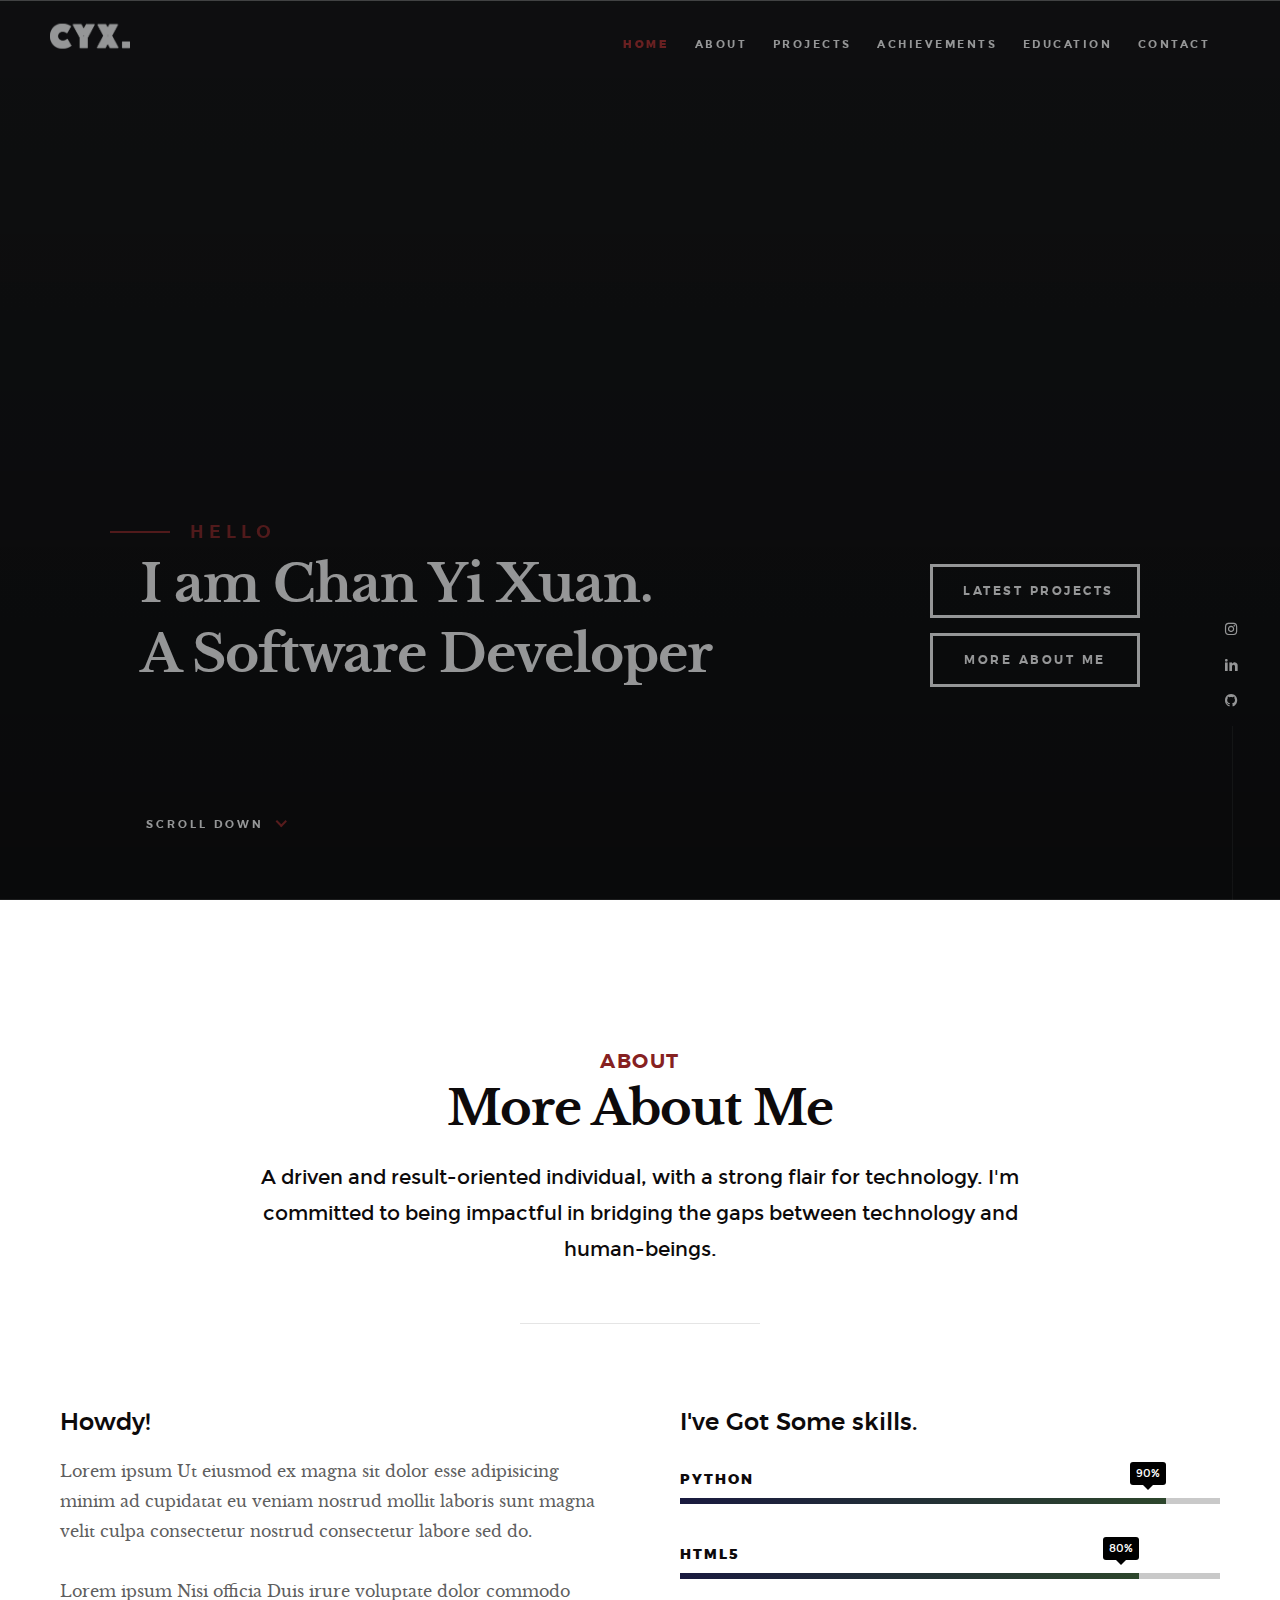
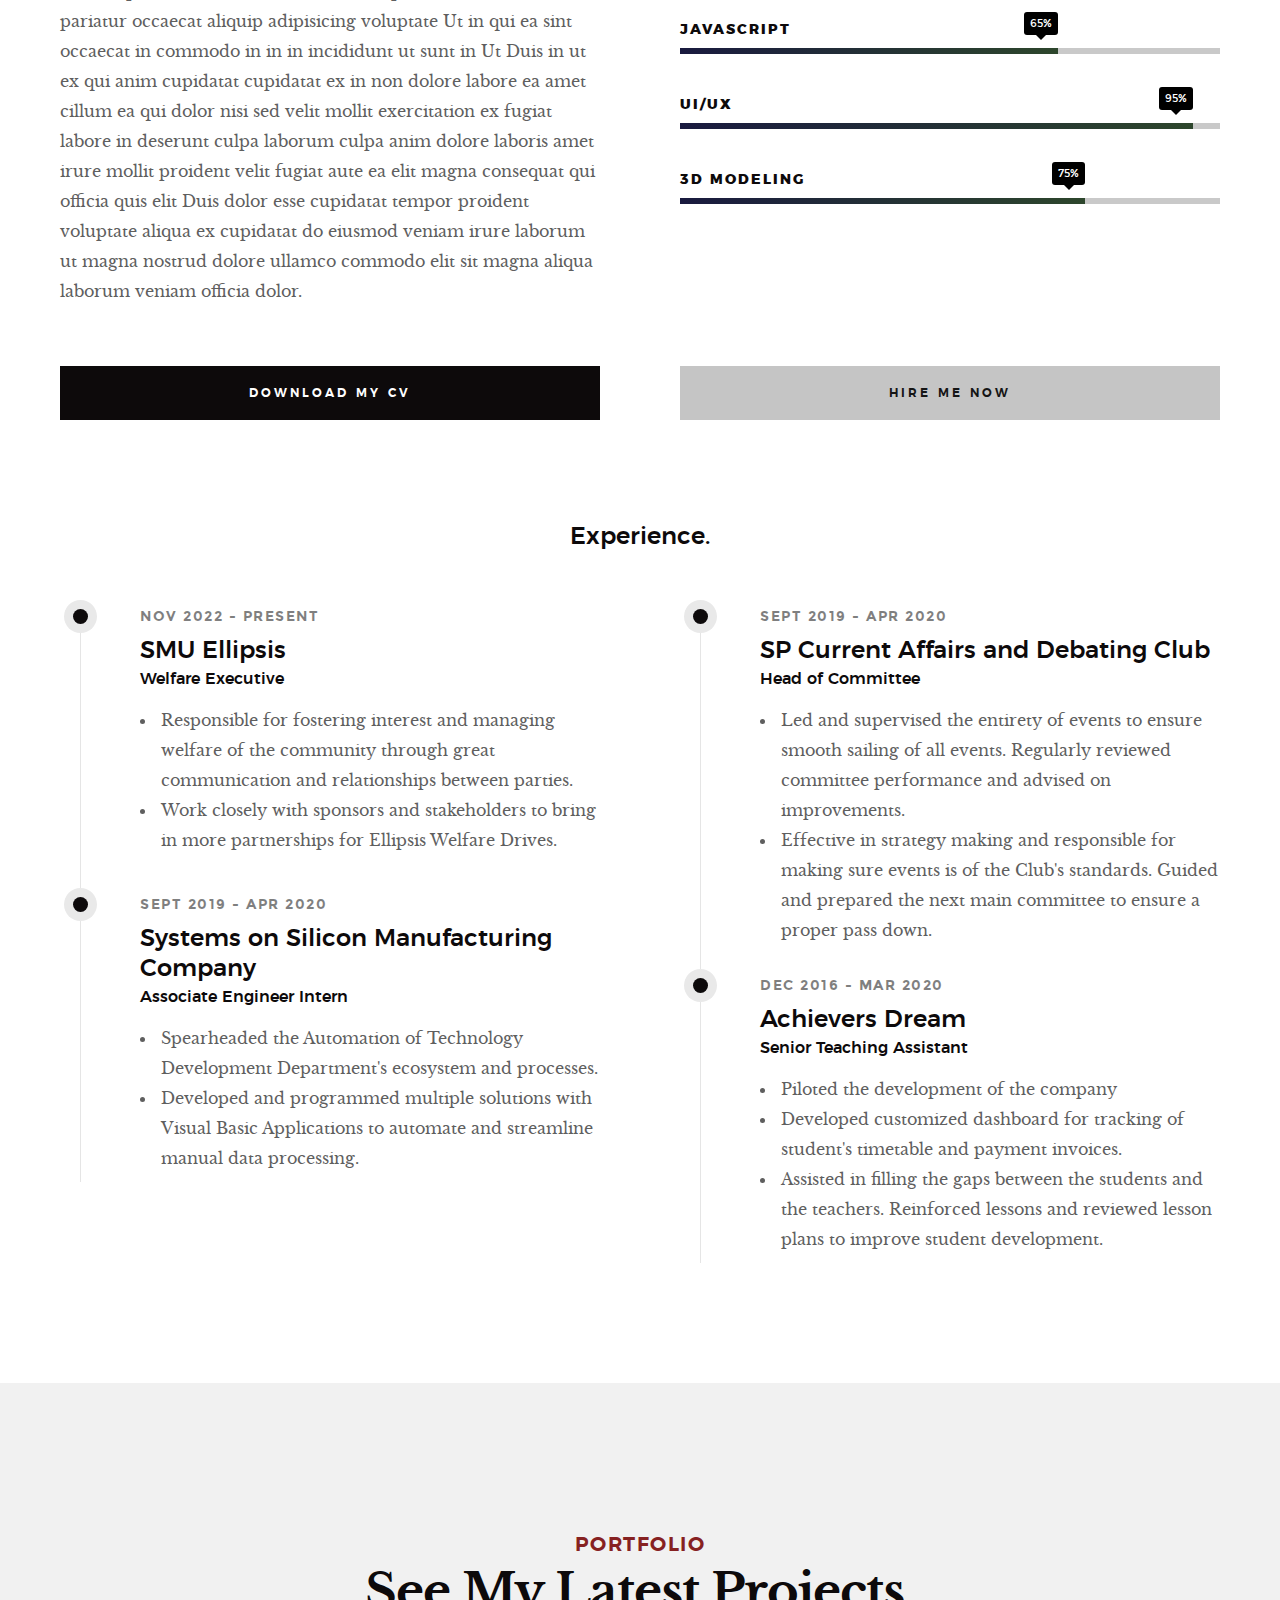
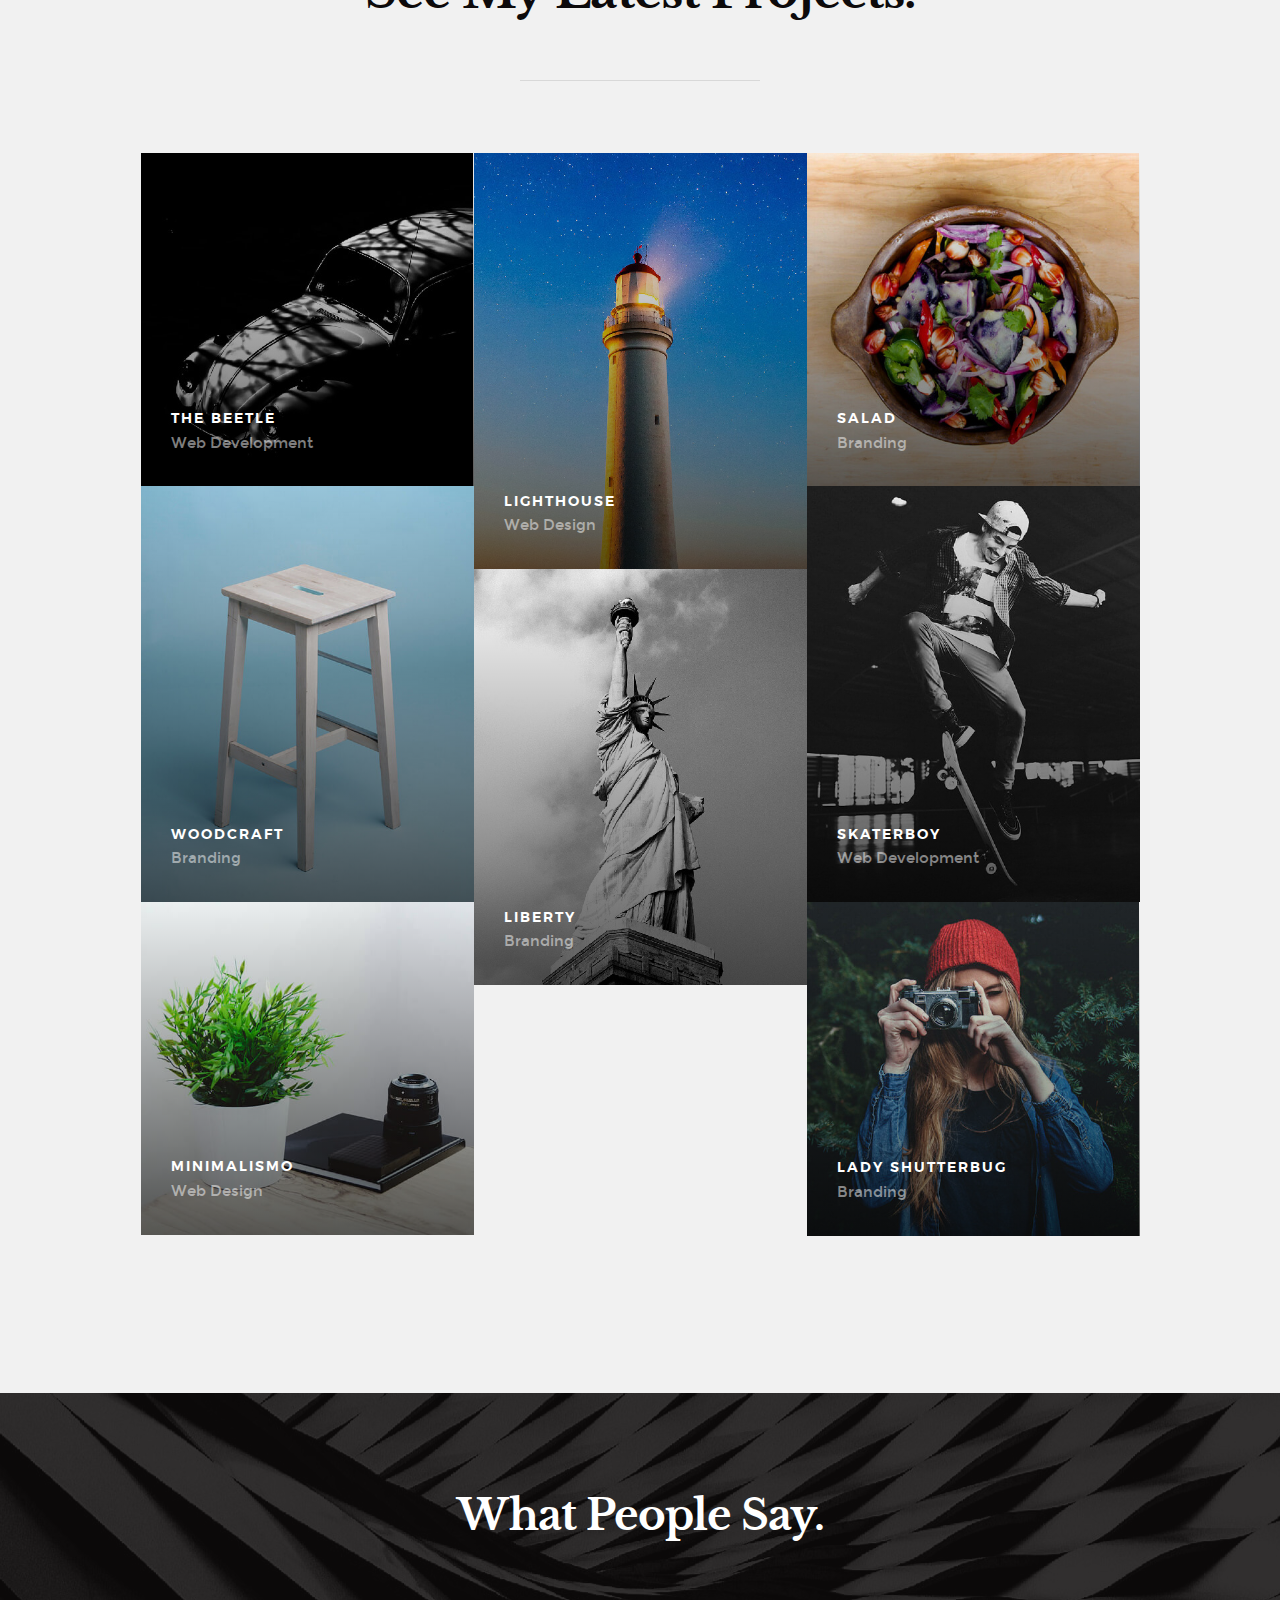
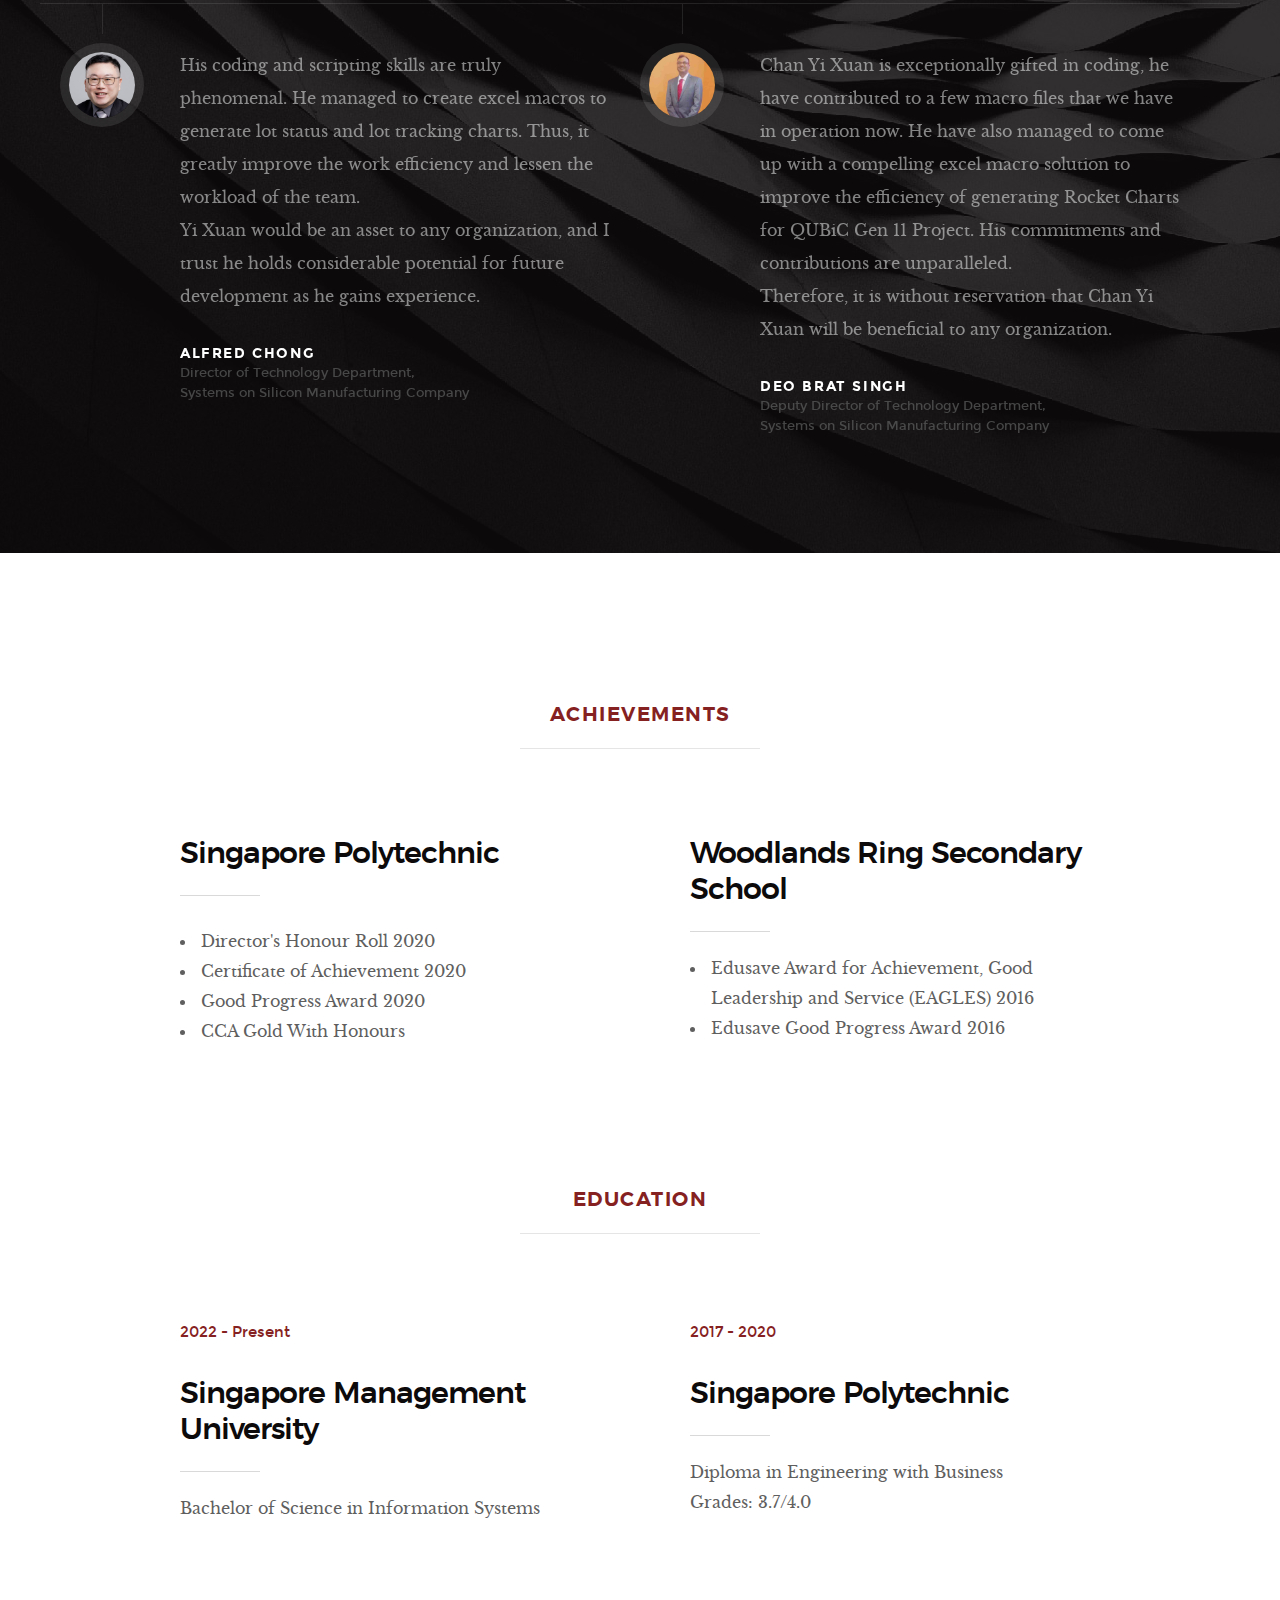
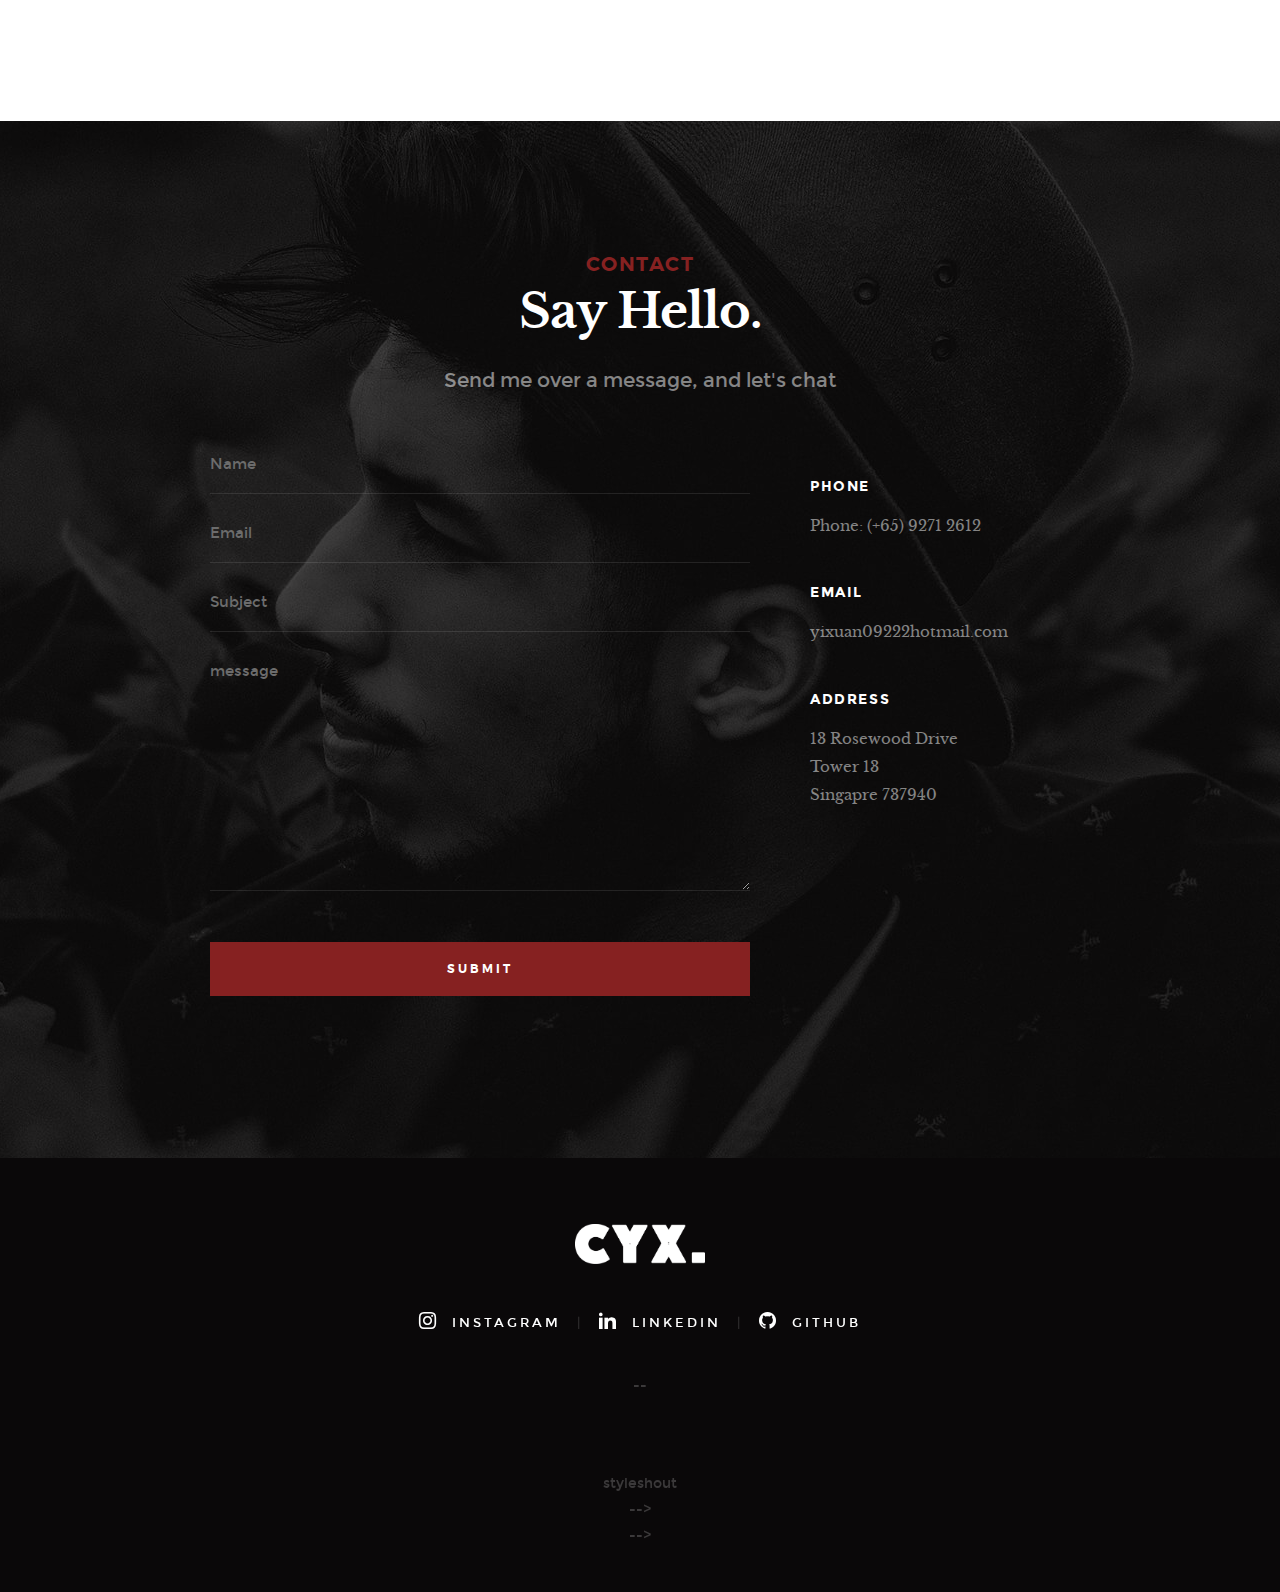
==== commit 088fda04: "Updated personal skills" ====
--- a/index.html
+++ b/index.html
@@ -162,28 +162,28 @@
                 <ul class="skill-bars">
                     <li>
                         <div class="progress percent90"><span>90%</span></div>
+                        <strong>PYTHON</strong>
+                    </li>
+                    <li>
+                        <div class="progress percent85"><span>80%</span></div>
                         <strong>HTML5</strong>
                     </li>
                     <li>
-                        <div class="progress percent85"><span>85%</span></div>
-                        <strong>CSS3</strong>
-                    </li>
-                    <li>
-                        <div class="progress percent70"><span>70%</span></div>
-                        <strong>JQuery</strong>
+                        <div class="progress percent70"><span>65%</span></div>
+                        <strong>Javascript</strong>
                     </li>
                     <li>
                         <div class="progress percent95"><span>95%</span></div>
-                        <strong>PHP</strong>
+                        <strong>UI/UX</strong>
                     </li>
                     <li>
                         <div class="progress percent75"><span>75%</span></div>
-                        <strong>Wordpress</strong>
+                        <strong>3D Modeling</strong>
                     </li>
-                    <li>
+                    <!--<li>
                         <div class="progress percent90"><span>90%</span></div>
                         <strong>Angular JS</strong>
-                    </li>
+                    </li>-->
                 </ul>
             </div>
 
@@ -1144,4 +1144,4 @@
 
 </body>
 
-</html>+</html>
